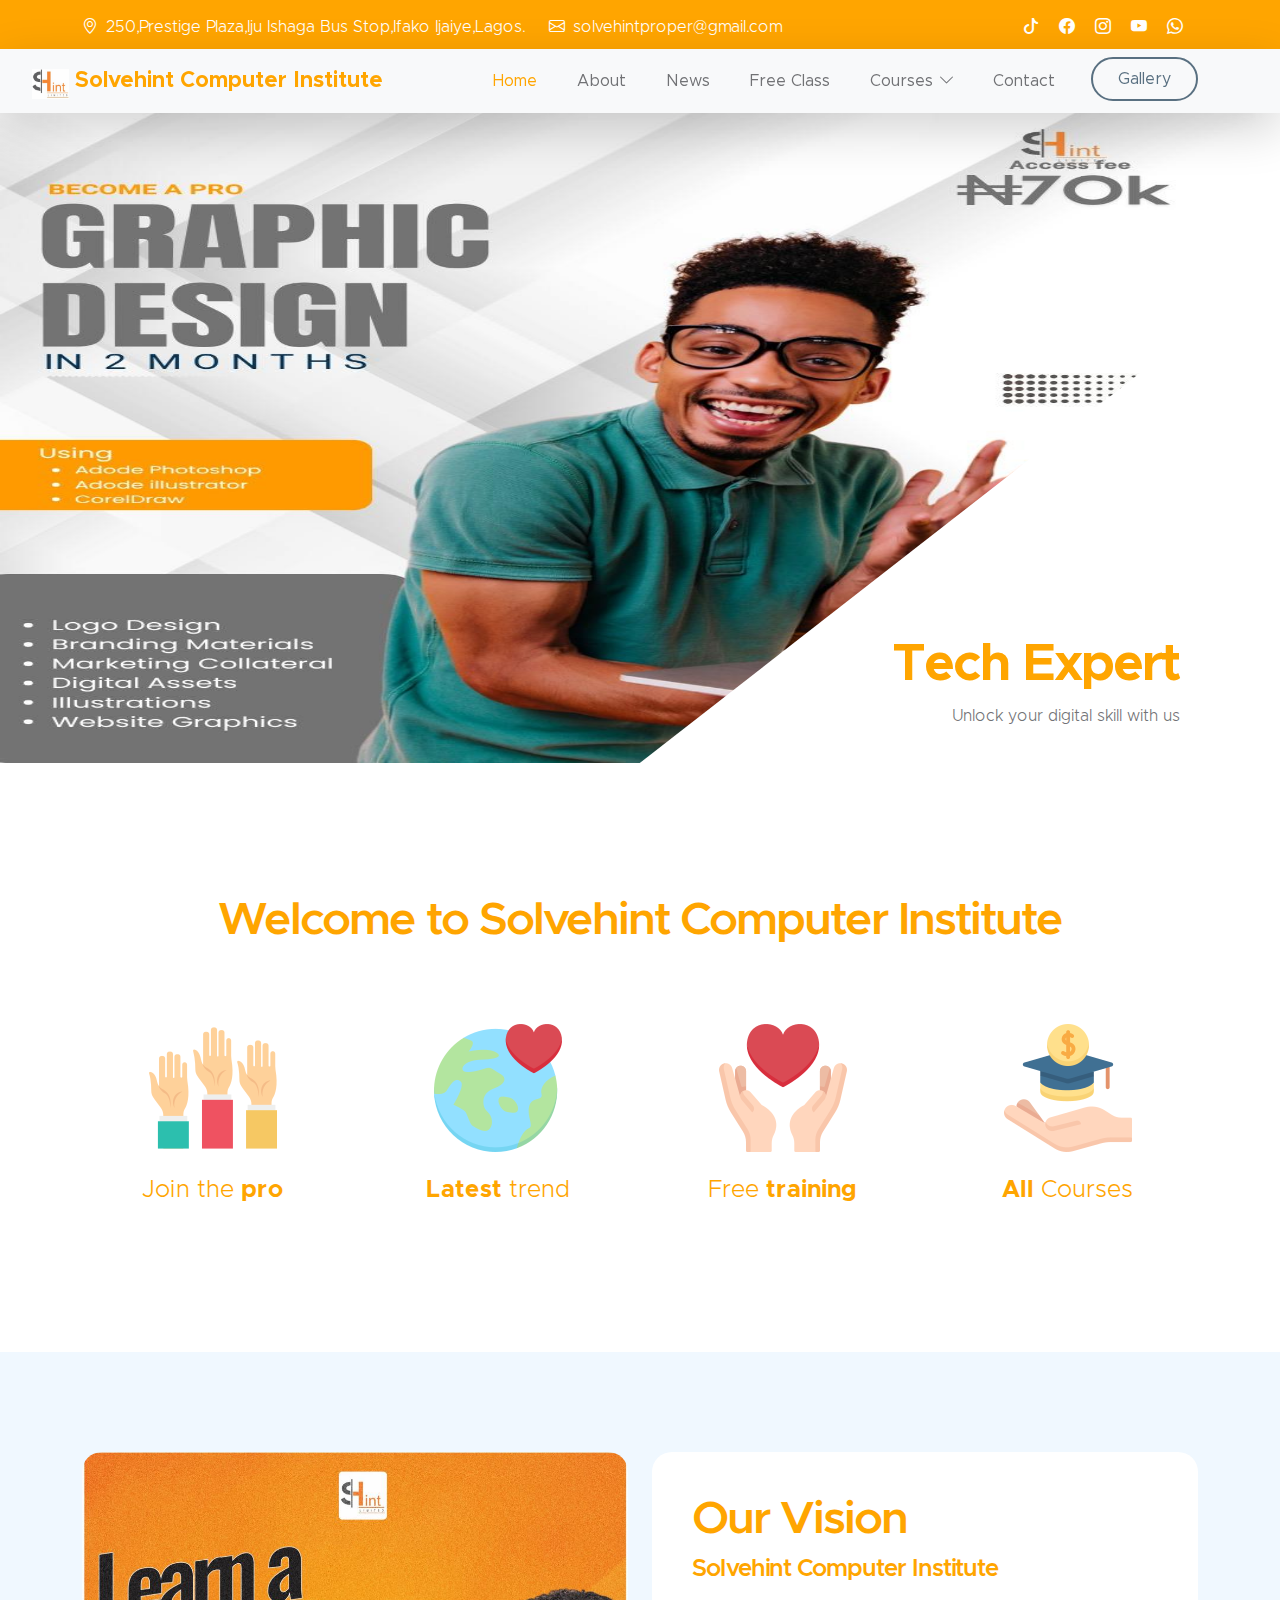
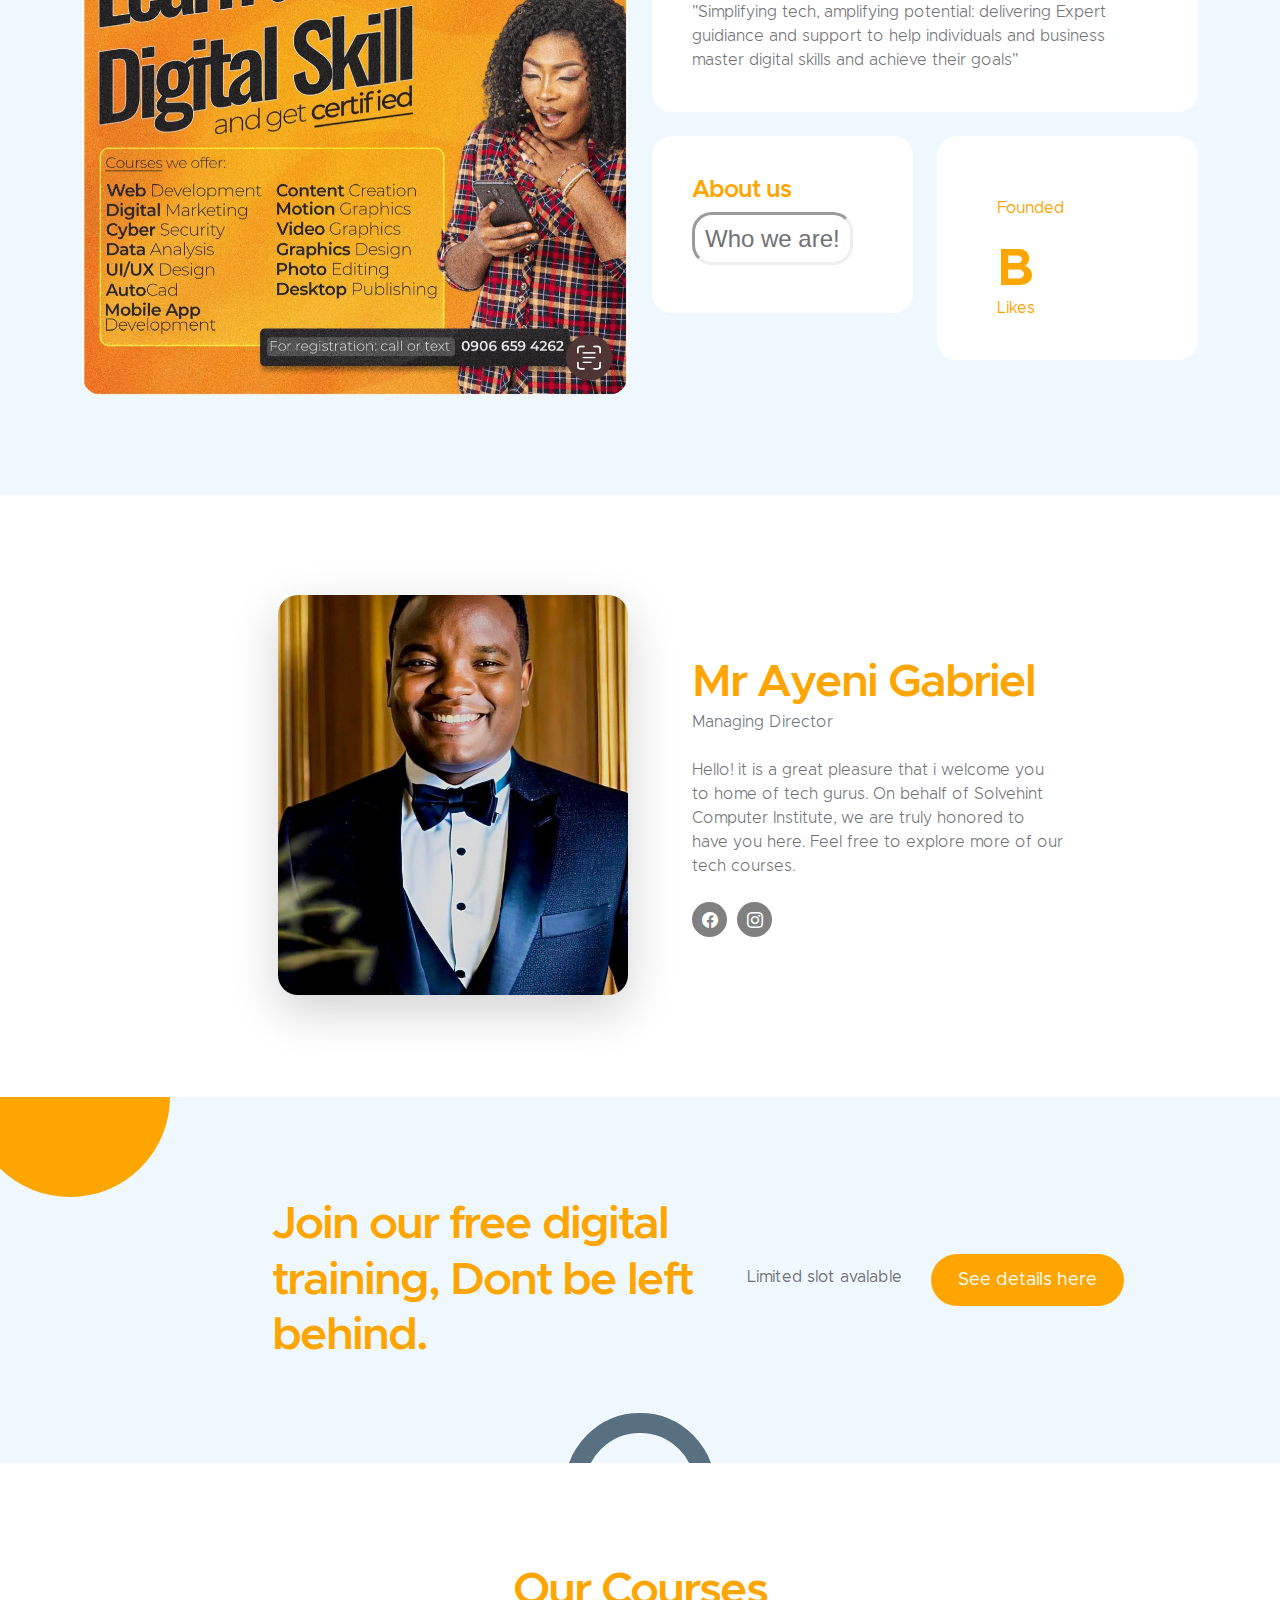
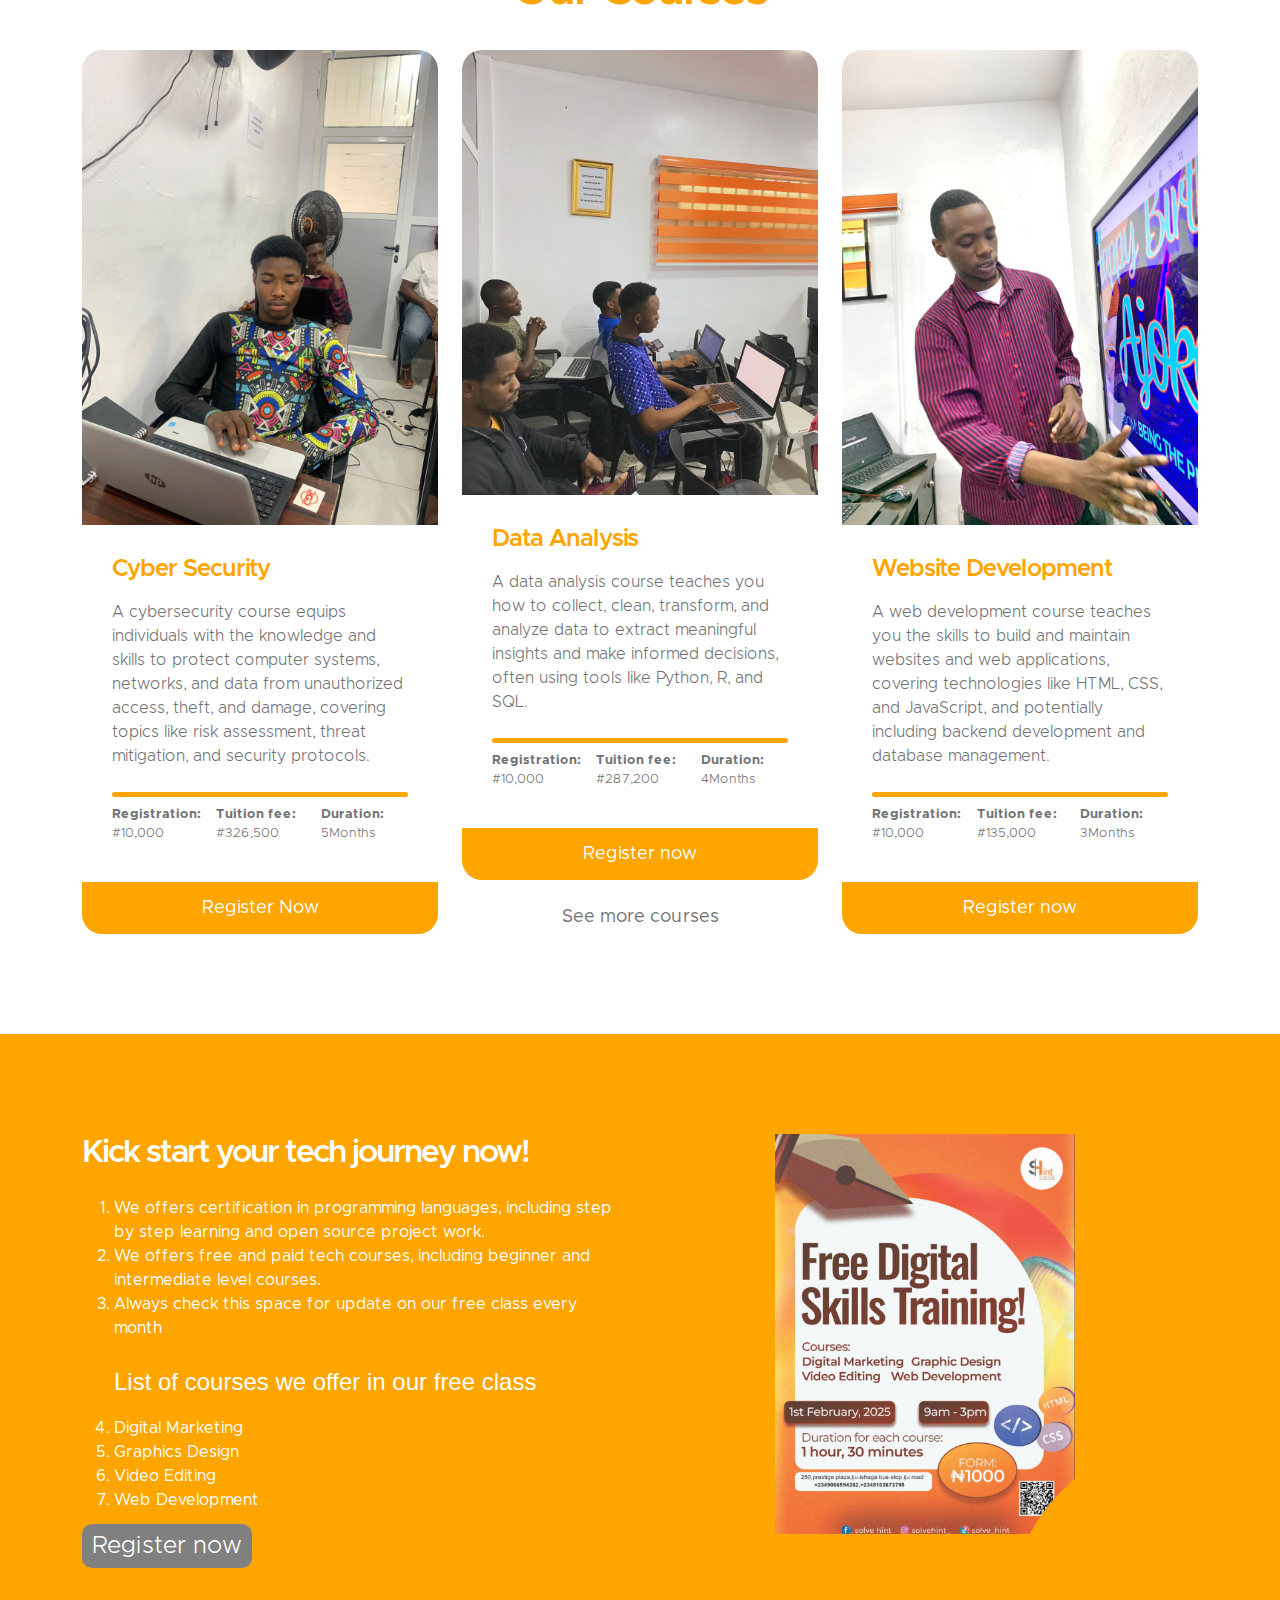
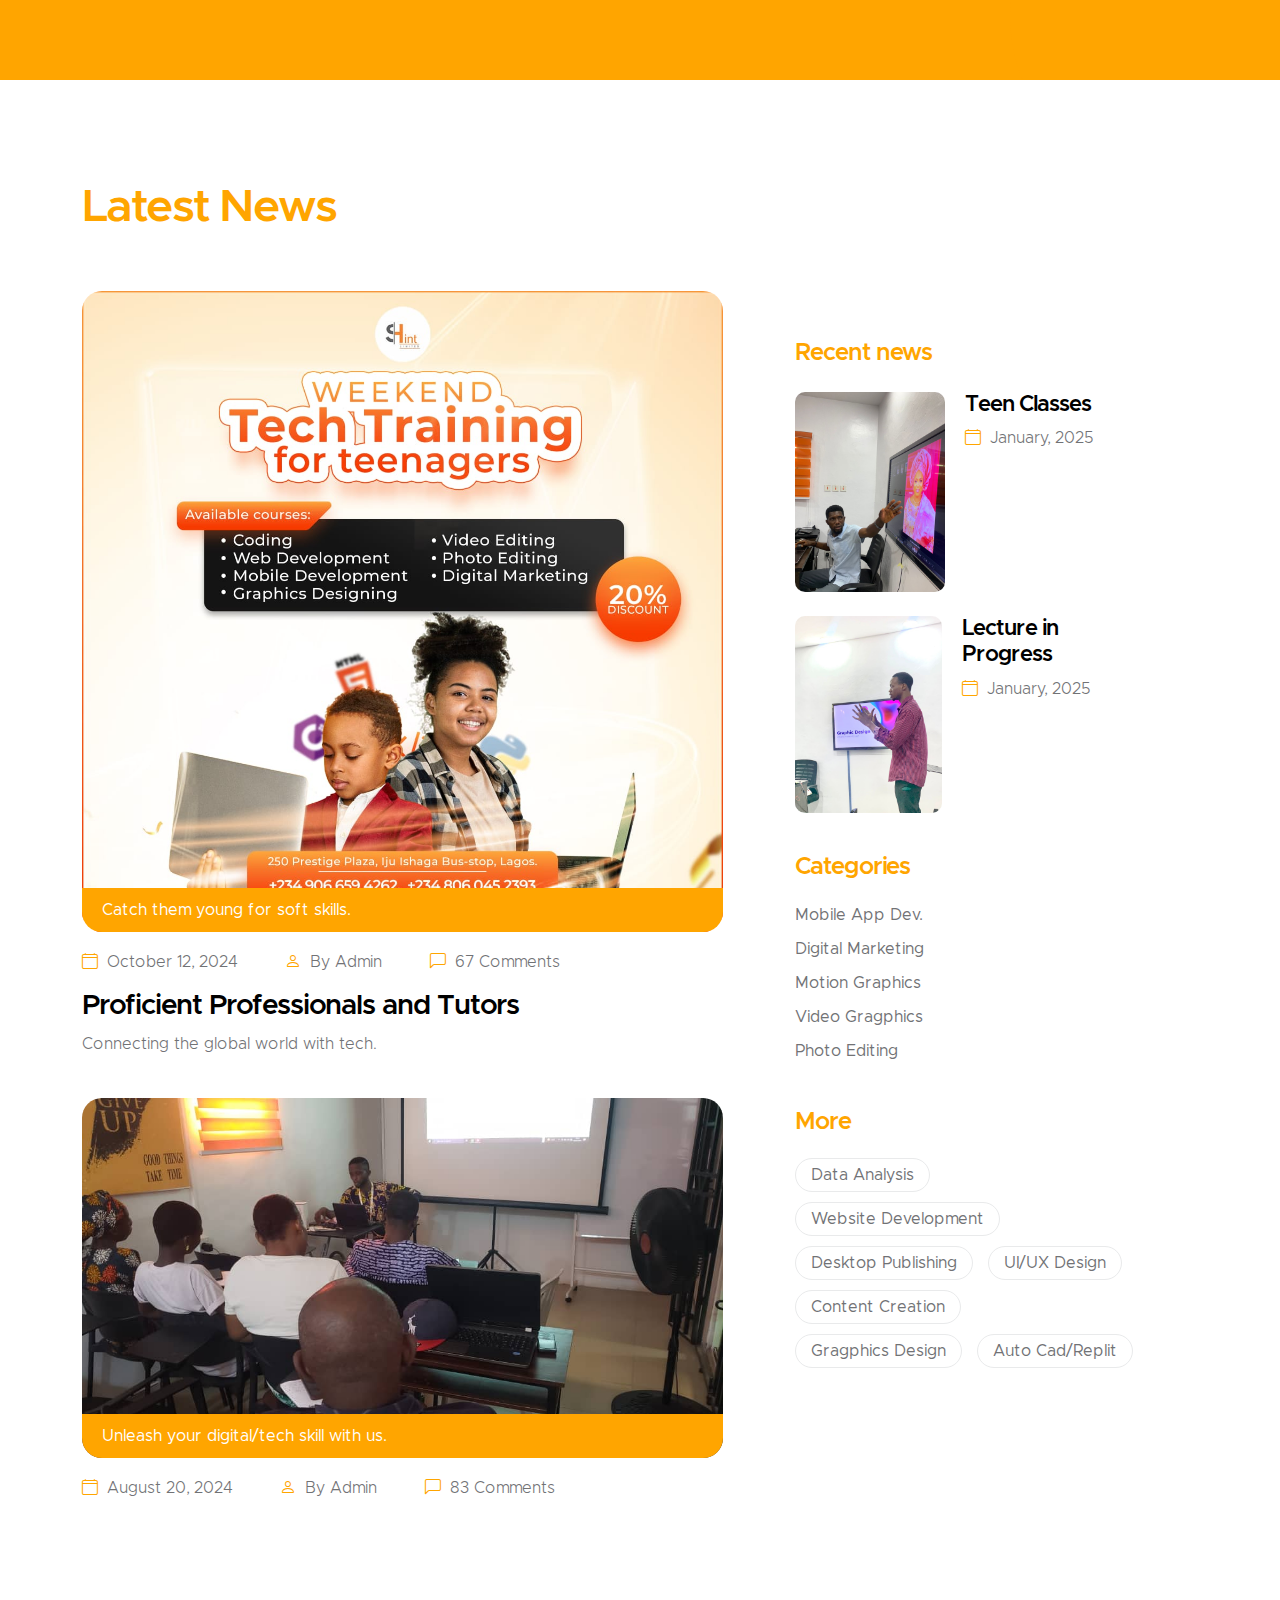
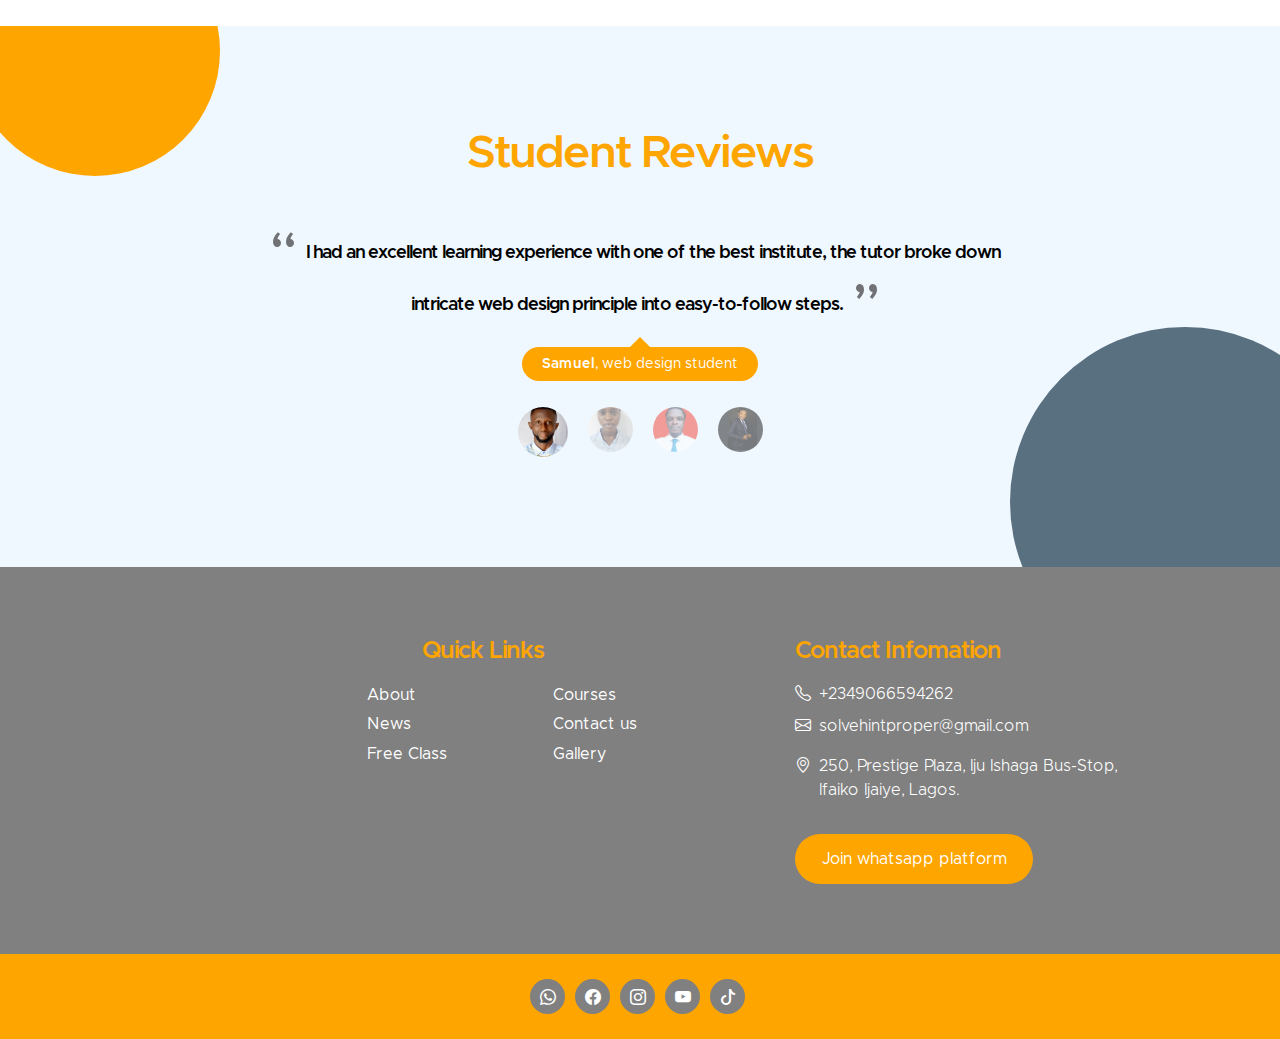
==== index.html @ fb1c4431 "Add files via upload" ====
<!doctype html>
<html lang="en">
    <head>
        <meta charset="utf-8">
        <meta name="viewport" content="width=device-width, initial-scale=1">

        <meta name="description" content="">
        <meta name="author" content="">

        <title>Solvehint Computer Institute</title>

        <!-- CSS FILES -->        
        <link href="css/bootstrap.min.css" rel="stylesheet">

        <link href="css/bootstrap-icons.css" rel="stylesheet">

        <link href="css/style.css" rel="stylesheet">


    </head>
    
    <body id="section_1">

        <header class="site-header">
            <div class="container">
                <div class="row">
                    
                    <div class="col-lg-8 col-12 d-flex flex-wrap">
                        <p class="d-flex me-4 mb-0">
                            <i class="bi-geo-alt me-2"></i>
                            250,Prestige Plaza,Iju Ishaga Bus Stop,Ifako Ijaiye,Lagos. 
                        </p>

                        <p class="d-flex mb-0">
                            <i class="bi-envelope me-2"></i>

                            <a href="mailto:solvehintproper@gmail.com">
                                solvehintproper@gmail.com
                            </a>
                        </p>
                    </div>

                    <div class="col-lg-3 col-12 ms-auto d-lg-block d-none">
                        <ul class="social-icon">
                            <li class="social-icon-item">
                                <a href="https://www.tiktok.com/@solve_hint" class="social-icon-link bi-tiktok"></a>
                            </li>

                            <li class="social-icon-item">
                                <a href="https://www.facebook.com/share/1DoNMyQpcj/" class="social-icon-link bi-facebook"></a>
                            </li>

                            <li class="social-icon-item">
                                <a href="https://www.instagram.com/solvehint_?utm_source=qr&igsh=emxkMnZyNW5yZzZk" class="social-icon-link bi-instagram"></a>
                            </li>

                            <li class="social-icon-item">
                                <a href="https://youtube.com/@solvehintlimited" class="social-icon-link bi-youtube"></a>
                            </li>

                            <li class="social-icon-item">
                                <a href="https://wa.me/message/TSOF3B6EUMXXC1" class="social-icon-link bi-whatsapp"></a>
                            </li>
                        </ul>
                    </div>

                </div>
            </div>
        </header>

        <nav class="navbar navbar-expand-lg bg-light shadow-lg">
            <div class="container">
                <a class="navbar-brand" href="index.html">
                    <span>
                        <img style="margin-left: -50px;" src="images/shnn.jpg" height="30"> Solvehint Computer Institute
                    </span>
                </a>

                <button class="navbar-toggler" type="button" data-bs-toggle="collapse" data-bs-target="#navbarNav" aria-controls="navbarNav" aria-expanded="false" aria-label="Toggle navigation">
                    <span class="navbar-toggler-icon"></span>
                </button>

                <div class="collapse navbar-collapse" id="navbarNav">
                    <ul class="navbar-nav ms-auto">
                        <li class="nav-item">
                            <a class="nav-link click-scroll" href="#top">Home</a>
                        </li>

                        <li class="nav-item">
                            <a class="nav-link click-scroll" href="#section_2">About</a>
                        </li>

                        <li class="nav-item">
                            <a class="nav-link click-scroll" href="#section_3">News</a>
                        </li>

                        <li class="nav-item">
                            <a class="nav-link click-scroll" href="#section_4">Free Class</a>
                        </li>

                        <li class="nav-item dropdown">
                            <a class="nav-link click-scroll dropdown-toggle" href="#section_5" id="navbarLightDropdownMenuLink" role="button" data-bs-toggle="dropdown" aria-expanded="false">Courses</a>

                            <ul class="dropdown-menu dropdown-menu-light" aria-labelledby="navbarLightDropdownMenuLink">
                                <li><a class="dropdown-item" href="course.html">Gragphics Design</a></li>
                                <li><a class="dropdown-item" href="course.html">Cyber Security</a></li>
                                <li><a class="dropdown-item" href="course.html">Video Graphics</a></li>
                                <li><a class="dropdown-item" href="course.html">Motion Graphics</a></li>
                                <li><a class="dropdown-item" href="course.html">Mobile App</a></li>
                                <li><a class="dropdown-item" href="course.html">Desktop Publishing</a></li>
                            </ul>
                        </li>

                        <li class="nav-item">
                            <a class="nav-link click-scroll" href="contact.html">Contact</a>
                            <!--<a class="nav-link click-scroll" href="#section_6">About</a>-->
                        </li>

                        <li class="nav-item ms-3">
                            <a class="nav-link custom-btn custom-border-btn btn" href="gallery.html">Gallery</a>
                        </li>
                    </ul>
                </div>
            </div>
        </nav>

        <main>

            <section class="hero-section hero-section-full-height">
                <div class="container-fluid">
                    <div class="row">

                        <div class="col-lg-12 col-12 p-0">
                            <div id="hero-slide" class="carousel carousel-fade slide" data-bs-ride="carousel">
                                <div class="carousel-inner">
                                    <div class="carousel-item active">
                                        <img src="images/gd.jpg" class="carousel-image img-fluid" alt="...">
                                        
                                        <div class="carousel-caption d-flex flex-column justify-content-end">
                                            <h1>Tech Expert</h1>
                                            
                                            <p>Unlock your digital skill with us </p>
                                        </div>
                                    </div>

                                    <div class="carousel-item">
                                        <img src="images/adjusted.jpg" class="carousel-image img-fluid" alt="...">
                                        
                                        <div class="carousel-caption d-flex flex-column justify-content-end">
                                            <h1>Register today</h1>
                                            
                                            <p>Registration in progress</p>
                                        </div>
                                    </div>

                                    <div class="carousel-item">
                                        <img src="images/dm.jpg" class="carousel-image img-fluid" alt="...">
                                        
                                        <div class="carousel-caption d-flex flex-column justify-content-end">
                                            <h1>Humanity</h1>
                                            
                                            <p>We deliver morethan your expectation</p>
                                        </div>
                                    </div>
                                </div>

                                <button class="carousel-control-prev" type="button" data-bs-target="#hero-slide" data-bs-slide="prev">
                                    <span class="carousel-control-prev-icon" aria-hidden="true"></span>
                                    <span class="visually-hidden">Previous</span>
                                </button>

                                <button class="carousel-control-next" type="button" data-bs-target="#hero-slide" data-bs-slide="next">
                                    <span class="carousel-control-next-icon" aria-hidden="true"></span>
                                    <span class="visually-hidden">Next</span>
                                </button>
                            </div>
                        </div>

                    </div>
                </div>
            </section>


            <section class="section-padding">
                <div class="container">
                    <div class="row">

                        <div class="col-lg-10 col-12 text-center mx-auto">
                            <h2 class="mb-5">Welcome to Solvehint Computer Institute</h2>
                        </div>

                        <div class="col-lg-3 col-md-6 col-12 mb-4 mb-lg-0">
                            <div class="featured-block d-flex justify-content-center align-items-center">
                                <a href="#section_5" class="d-block">
                                    <img src="images/icons/hands.png" class="featured-block-image img-fluid" alt="">

                                    <p class="featured-block-text">Join the <strong>pro</strong></p>
                                </a>
                            </div>
                        </div>

                        <div class="col-lg-3 col-md-6 col-12 mb-4 mb-lg-0 mb-md-4">
                            <div class="featured-block d-flex justify-content-center align-items-center">
                                <a href="#section_3" class="d-block">
                                    <img src="images/icons/heart.png" class="featured-block-image img-fluid" alt="">

                                    <p class="featured-block-text"><strong>Latest </strong>trend</p>
                                </a>
                            </div>
                        </div>

                        <div class="col-lg-3 col-md-6 col-12 mb-4 mb-lg-0 mb-md-4">
                            <div class="featured-block d-flex justify-content-center align-items-center">
                                <a href="#section_4" class="d-block">
                                    <img src="images/icons/receive.png" class="featured-block-image img-fluid" alt="">

                                    <p class="featured-block-text">Free <strong>training</strong></p>
                                </a>
                            </div>
                        </div>

                        <div class="col-lg-3 col-md-6 col-12 mb-4 mb-lg-0">
                            <div class="featured-block d-flex justify-content-center align-items-center">
                                <a href="course.html" class="d-block">
                                    <img src="images/icons/scholarship.png" class="featured-block-image img-fluid" alt="">

                                    <p class="featured-block-text"><strong>All</strong> Courses</p>
                                </a>
                            </div>
                        </div>

                    </div>
                </div>
            </section>

            <section class="section-padding section-bg" id="section_2">
                <div class="container">
                    <div class="row">

                        <div class="col-lg-6 col-12 mb-5 mb-lg-0">
                            <img src="images/free1.jpg" class="custom-text-box-image img-fluid" alt="">
                        </div>

                        <div class="col-lg-6 col-12">
                            <div class="custom-text-box">
                                <h2 class="mb-2">Our Vision</h2>

                                <h5 class="mb-3">Solvehint Computer Institute</h5>

                                <p class="mb-0">"Simplifying tech, amplifying potential: delivering Expert
                                    guidiance and support to help individuals and business master digital 
                                    skills and achieve their goals"
                                </p>
                            </div>
                            
                            <div class="row">
                                <div class="col-lg-6 col-md-6 col-12">
                                    <div class="custom-text-box mb-lg-0">
                                        <h5 class="mb-3">About us</h5>

                                        <p><a style="font-family: Arial, Helvetica, sans-serif;font-size: x-large;border-style: inset;padding: 10px;border-radius: 20px;" href="about.html">Who we are!</a></p>
 
                                          
                                        <!--<ul class="custom-list mt-2">
                                            <li class="custom-list-item d-flex">
                                                <i class="bi-check custom-text-box-icon me-2"></i>
                                            Ssemantic CSS
                                            </li>

                                            <li class="custom-list-item d-flex">
                                                <i class="bi-check custom-text-box-icon me-2"></i>
                                                Semantic HTML
                                            </li>
                                        </ul>-->
                                    </div>
                                </div>

                                <div class="col-lg-6 col-md-6 col-12">
                                    <div class="custom-text-box d-flex flex-wrap d-lg-block mb-lg-0">
                                        <div class="counter-thumb"> 
                                            <div class="d-flex">
                                                <span class="counter-number" data-from="1" data-to="2024" data-speed="1000"></span>
                                                <span class="counter-number-text"></span>
                                            </div>

                                            <span class="counter-text">Founded</span>
                                        </div> 

                                        <div class="counter-thumb mt-4"> 
                                            <div class="d-flex">
                                                <span class="counter-number" data-from="1" data-to="120" data-speed="1000"></span>
                                                <span class="counter-number-text">B</span>
                                            </div>

                                            <span class="counter-text">Likes</span>
                                        </div> 
                                    </div>
                                </div>
                            </div>
                        </div>

                    </div>
                </div>
            </section>


            <section class="about-section section-padding">
                <div class="container">
                    <div class="row">

                        <div class="col-lg-6 col-md-5 col-12">
                            <img src="images/md.jpg" class="about-image ms-lg-auto bg-light shadow-lg img-fluid" alt="">
                        </div>

                        <div class="col-lg-5 col-md-7 col-12">
                            <div class="custom-text-block">
                                <h2 class="mb-0">Mr Ayeni Gabriel</h2>

                                <p class="text-muted mb-lg-4 mb-md-4">Managing Director</p>

                                <p>Hello! it is a great pleasure that i welcome you to home of tech gurus.
                                    On behalf of Solvehint Computer Institute, we are truly honored to have you here.
                                    Feel free to explore more of our tech courses.
                                </p>

 
                                <ul class="social-icon mt-4">
                                    <!--<li class="social-icon-item">
                                        <a href="" class="social-icon-link bi-whatsapp"></a>
                                    </li>-->

                                    <li class="social-icon-item">
                                        <a href="https://www.facebook.com/share/19zkcrzSxc/" class="social-icon-link bi-facebook"></a>
                                    </li>

                                    <li class="social-icon-item">
                                        <a href="https://www.instagram.com/oluwagbengaayeni?igsh=cTR5ajh0aTR4YWo4" class="social-icon-link bi-instagram"></a>
                                    </li>
                                </ul>
                            </div>
                        </div>

                    </div>
                </div>
            </section>

            <section class="cta-section section-padding section-bg">
                <div class="container">
                    <div class="row justify-content-center align-items-center">

                        <div class="col-lg-5 col-12 ms-auto">
                            <h2 class="mb-0">Join our free digital training, Dont be left behind.</h2>
                        </div>

                        <div class="col-lg-5 col-12">
                            <a href="#" class="me-4">Limited slot avalable</a>

                            <a href="#section_4" class="custom-btn btn smoothscroll">See details here</a>
                        </div>

                    </div>
                </div>
            </section>


            <section class="section-padding" id="section_5">
                <div class="container">
                    <div class="row">

                        <div class="col-lg-12 col-12 text-center mb-4">
                            <h2>Our Courses</h2>
                        </div>

                        <div class="col-lg-4 col-md-6 col-12 mb-4 mb-lg-0">
                            <div class="custom-block-wrap">
                                <img src="images/st1.jpg" class="custom-block-image img-fluid" alt="">

                                <div class="custom-block">
                                    <div class="custom-block-body">
                                        <h5 class="mb-3">Cyber Security</h5>

                                        <p>A cybersecurity course equips individuals with the knowledge and skills to protect computer systems, networks, and data from unauthorized access, theft, and damage, covering topics like risk assessment, threat mitigation, and security protocols. </p>

                                        <div class="progress mt-4">
                                            <div class="progress-bar w-100" role="progressbar" aria-valuenow="100" aria-valuemin="0" aria-valuemax="100"></div>
                                        </div>

                                        <div class="d-flex align-items-center my-2">
                                            <p style="font-size: small;" class="mb-0">
                                                <strong>Registration:</strong>
                                                #10,000
                                            </p>

                                            <p style="font-size: small;" class="ms-auto mb-0">
                                                <strong>Tuition fee:</strong>
                                                #326,500
                                            </p>

                                            <p style="font-size: small;" class="ms-auto mb-0">
                                                <strong>Duration:</strong>
                                                5Months
                                            </p>
                                        </div>
                                    </div>

                                    <a href="https://wa.me/message/TSOF3B6EUMXXC1" class="custom-btn btn">Register Now</a>
                                </div>
                            </div>
                        </div>

                        <div class="col-lg-4 col-md-6 col-12 mb-4 mb-lg-0">
                            <div class="custom-block-wrap">
                                <img src="images/st4.jpg" class="custom-block-image img-fluid" alt="">

                                <div class="custom-block">
                                    <div class="custom-block-body">
                                        <h5 class="mb-3">Data Analysis</h5>

                                        <p>A data analysis course teaches you how to collect, clean, transform, and analyze data to extract meaningful insights and make informed decisions, often using tools like Python, R, and SQL. </p>

                                        <div class="progress mt-4">
                                            <div class="progress-bar w-100" role="progressbar" aria-valuenow="100" aria-valuemin="0" aria-valuemax="100"></div>
                                        </div>

                                        <div class="d-flex align-items-center my-2">
                                            <p style="font-size: small;" class="mb-0">
                                                <strong>Registration:</strong>
                                                #10,000
                                            </p>

                                            <p style="font-size: small;" class="ms-auto mb-0">
                                                <strong>Tuition fee:</strong>
                                                #287,200
                                            </p>

                                            <p style="font-size: small;" class="ms-auto mb-0">
                                                <strong>Duration:</strong>
                                                4Months
                                            </p>
                                        </div>
                                    </div>

                                    <a href="https://wa.me/message/TSOF3B6EUMXXC1" class="custom-btn btn">Register now</a>
                                </div>
                            </div>
                            <br>
                            <a style="margin-left: 100px;font-size: large;" href="course.html">See more courses</a>
                        </div>

                        <div class="col-lg-4 col-md-6 col-12">
                            <div class="custom-block-wrap">
                                <img src="images/st2.jpg" class="custom-block-image img-fluid" height="1000" alt="">

                                <div class="custom-block">
                                    <div class="custom-block-body">
                                        <h5 class="mb-3">Website Development</h5>

                                        <p>A web development course teaches you the skills to build and maintain websites and web applications, covering technologies like HTML, CSS, and JavaScript, and potentially including backend development and database management. </p>

                                        <div class="progress mt-4">
                                            <div class="progress-bar w-100" role="progressbar" aria-valuenow="100" aria-valuemin="0" aria-valuemax="100"></div>
                                        </div>

                                        <div class="d-flex align-items-center my-2">
                                            <p style="font-size: small;"  class="mb-0">
                                                <strong>Registration:</strong>
                                                #10,000
                                            </p>

                                            <p style="font-size: small;"  class="ms-auto mb-0">
                                                <strong>Tuition fee:</strong>
                                                #135,000
                                            </p>

                                            <p style="font-size: small;" class="ms-auto mb-0">
                                                <strong>Duration:</strong>
                                                3Months
                                        </div>
                                    </div>

                                    <a href="https://wa.me/message/TSOF3B6EUMXXC1" class="custom-btn btn">Register now</a>
                                </div>
                            </div>
                        </div>

                    </div>
                </div>
            </section>

            <section class="volunteer-section section-padding" id="section_4">
                <div class="container">
                    <div class="row">

                        <div class="col-lg-6 col-12">
                            <h2 style="font-size: xx-large;" class="text-white mb-4">Kick start your tech journey now!</h2>

                            <ol style="color: white;">
                                <li> We offers certification in programming languages, including step by step learning and open source project work.</li>
                                <li> We offers free and paid tech courses, including beginner and intermediate level courses.</li>
                                <li> Always check this space for update on our free class every month</li>
                                <br>
                                <p style="font-size: x-large;font-family: Arial, Helvetica, sans-serif;color: white;">List of courses we offer in our free class</p>

                                
                                    <li>Digital Marketing</li>
                                    <li>Graphics Design</li>
                                    <li>Video Editing</li>
                                    <li>Web Development</li>
                                </ol>
                            
                                <p style="font-size: x-large; color: white;"><a style="background-color: gray;padding: 10px;border-radius: 10px;color: white;" href="https://wa.me/message/TSOF3B6EUMXXC1">Register now</a></p>

                            <!--<form class="custom-form volunteer-form mb-5 mb-lg-0" action="#" method="post" role="form">
                                <h3 class="mb-4"></h3>

                                <div class="row">
                                    <div class="col-lg-6 col-12">
                                        <input type="text" name="volunteer-name" id="volunteer-name" class="form-control" placeholder="Jack Doe" required>
                                    </div>

                                    <div class="col-lg-6 col-12">    
                                        <input type="email" name="volunteer-email" id="volunteer-email" pattern="[^ @]*@[^ @]*" class="form-control" placeholder="Jackdoe@gmail.com" required>
                                    </div>

                                    <div class="col-lg-6 col-12">
                                        <input type="text" name="volunteer-subject" id="volunteer-subject" class="form-control" placeholder="Subject" required>
                                    </div>

                                    <div class="col-lg-6 col-12">
                                        <div class="input-group input-group-file">
                                            <input type="file" class="form-control" id="inputGroupFile02">
                                            
                                            <label class="input-group-text" for="inputGroupFile02">Upload your CV</label>

                                            <i class="bi-cloud-arrow-up ms-auto"></i>
                                        </div>
                                    </div>
                                </div>

                                <textarea name="volunteer-message" rows="3" class="form-control" id="volunteer-message" placeholder="Comment (Optional)"></textarea>

                                <button type="submit" class="form-control">Submit</button>
                            </form>-->
                        </div>

                        <div class="col-lg-6 col-12">
                            <img src="images/free.jpg" class="volunteer-image img-fluid" alt="">

                            <!--<div class="custom-block-body text-center">
                                <h4 class="text-white mt-lg-3 mb-lg-3">text head here</h4>

                                <p class="text-white">text here</p>
                            </div>-->
                        </div>

                    </div>
                </div>
            </section>

            <section class="news-section section-padding" id="section_3">
                <div class="container">
                    <div class="row">

                        <div class="col-lg-12 col-12 mb-5">
                            <h2>Latest News</h2>
                        </div>

                        <div class="col-lg-7 col-12">
                            <div class="news-block">
                                <div class="news-block-top">
                                    <a href="news-detail.html">
                                        <img src="images/teen.jpg" class="news-image img-fluid" alt="">
                                    </a>

                                    <div class="news-category-block">
                                        <a href="#" class="category-block-link">
                                            Catch them young for soft skills.
                                        </a>

                                        <!--<a href="#" class="category-block-link">
                                            
                                        </a>-->
                                    </div>
                                </div>

                                <div class="news-block-info">
                                    <div class="d-flex mt-2">
                                        <div class="news-block-date">
                                            <p>
                                                <i class="bi-calendar4 custom-icon me-1"></i>
                                                October 12, 2024
                                            </p>
                                        </div>

                                        <div class="news-block-author mx-5">
                                            <p>
                                                <i class="bi-person custom-icon me-1"></i>
                                                By Admin
                                            </p>
                                        </div>

                                        <div class="news-block-comment">
                                            <p>
                                                <i class="bi-chat-left custom-icon me-1"></i>
                                                67 Comments
                                            </p>
                                        </div>
                                    </div>

                                    <div class="news-block-title mb-2">
                                        <h4><a href="news-detail.html" class="news-block-title-link">Proficient Professionals and Tutors</a></h4>
                                    </div>

                                    <div class="news-block-body">
                                        <p>Connecting the global world with tech.</p>
                                    </div>
                                </div>
                            </div>

                            <div class="news-block mt-3">
                                <div class="news-block-top">
                                    <a href="news-detail.html">
                                        <img src="images/free3.jpg" class="news-image img-fluid" alt="">
                                    </a>

                                    <div class="news-category-block">
                                        <a href="#" class="category-block-link">
                                            Unleash your digital/tech skill with us.
                                        </a>

                                        <!--<a href="#" class="category-block-link">
                                            
                                        </a>

                                        <a href="#" class="category-block-link">
                                            
                                        </a>-->
                                    </div>
                                </div>

                                <div class="news-block-info">
                                    <div class="d-flex mt-2">
                                        <div class="news-block-date">
                                            <p>
                                                <i class="bi-calendar4 custom-icon me-1"></i>
                                                August 20, 2024
                                            </p>
                                        </div>

                                        <div class="news-block-author mx-5">
                                            <p>
                                                <i class="bi-person custom-icon me-1"></i>
                                                By Admin
                                            </p>
                                        </div>

                                        <div class="news-block-comment">
                                            <p>
                                                <i class="bi-chat-left custom-icon me-1"></i>
                                                83 Comments
                                            </p>
                                        </div>
                                    </div>

                                    <!--<div class="news-block-title mb-2">
                                        <h4><a href="" class="news-block-title-link"></a></h4>
                                    </div>

                                    <div class="news-block-body">
                                        <p></p>
                                    </div>-->
                                </div>
                            </div>
                        </div>

                        <div class="col-lg-4 col-12 mx-auto">
                            <!--<form class="custom-form search-form" action="#" method="get" role="form">
                                <input name="search" type="search" class="form-control" id="search" placeholder="Search" aria-label="Search">

                                <button type="submit" class="form-control">
                                    <i class="bi-search"></i>
                                </button>
                            </form>-->

                            <h5 class="mt-5 mb-3">Recent news</h5>

                            <div class="news-block news-block-two-col d-flex mt-4">
                                <div class="news-block-two-col-image-wrap">
                                    <a href="news-detail.html">
                                        <img src="images/free4.jpg" class="news-image img-fluid" alt="">
                                    </a>
                                </div>

                                <div class="news-block-two-col-info">
                                    <div class="news-block-title mb-2">
                                        <h6><a href="news-detail.html" class="news-block-title-link">Teen Classes</a></h6>
                                    </div>

                                    <div class="news-block-date">
                                        <p>
                                            <i class="bi-calendar4 custom-icon me-1"></i>
                                            January, 2025
                                        </p>
                                    </div>
                                </div>
                            </div>

                            <div class="news-block news-block-two-col d-flex mt-4">
                                <div class="news-block-two-col-image-wrap">
                                    <a href="news-detail.html">
                                        <img src="images/gd2.jpg" class="news-image img-fluid" alt="">
                                    </a>
                                </div>

                                <div class="news-block-two-col-info">
                                    <div class="news-block-title mb-2">
                                        <h6><a href="news-detail.html" class="news-block-title-link">Lecture in Progress</a></h6>
                                    </div>

                                    <div class="news-block-date">
                                        <p>
                                            <i class="bi-calendar4 custom-icon me-1"></i>
                                            January, 2025
                                        </p>
                                    </div>
                                </div>
                            </div>

                            <div class="category-block d-flex flex-column">
                                <h5 class="mb-3">Categories</h5>

                                <a href="#" class="category-block-link">
                                    Mobile App Dev.
                                    <span class="badge"></span>
                                </a>

                                <a href="#" class="category-block-link">
                                    Digital Marketing
                                    <span class="badge"></span>
                                </a>

                                <a href="#" class="category-block-link">
                                    Motion Graphics
                                    <span class="badge"></span>
                                </a>

                                <a href="#" class="category-block-link">
                                    Video Gragphics
                                    <span class="badge"></span>
                                </a>

                                <a href="#" class="category-block-link">
                                    Photo Editing
                                    <span class="badge"></span>
                                </a>
                            </div>

                            <div class="tags-block">
                                <h5 class="mb-3">More</h5>

                                <a href="#" class="tags-block-link">
                                    Data Analysis
                                </a>

                                <a href="#" class="tags-block-link">
                                    Website Development
                                </a>

                                <a href="#" class="tags-block-link">
                                    Desktop Publishing
                                </a>

                                <a href="#" class="tags-block-link">
                                    UI/UX Design
                                </a>

                                <a href="#" class="tags-block-link">
                                    Content Creation
                                </a>

                                <a href="#" class="tags-block-link">
                                    Gragphics Design
                                </a>

                                <a href="#" class="tags-block-link">
                                    Auto Cad/Replit
                                </a>
                            </div>

                          
                        </div>

                    </div>
                </div>
            </section>


            <section class="testimonial-section section-padding section-bg">
                <div class="container">
                    <div class="row">

                        <div class="col-lg-8 col-12 mx-auto">
                            <h2 class="mb-lg-3">Student Reviews</h2>
                            
                                <div id="testimonial-carousel" class="carousel carousel-fade slide" data-bs-ride="carousel">

                                    <div class="carousel-inner">
                                        <div class="carousel-item active">
                                           <div class="carousel-caption">
                                                <h4 style="font-size: large;" class="carousel-title">I had an excellent learning experience with one of the best institute, the tutor broke down intricate web design principle into easy-to-follow steps.</h4>

                                                <small class="carousel-name"><span class="carousel-name-title">Samuel</span>, web design student</small>
                                           </div>
                                        </div>

                                        <div class="carousel-item">
                                            <div class="carousel-caption">
                                                <h4 style="font-size: large;" class="carousel-title">I enjoyed the learning about real-world cyber threats like phishing scams, malware, and password security, etc.</h4>

                                                <small class="carousel-name"><span class="carousel-name-title">Nike</span>, Cyber security student</small>
                                            </div>
                                        </div>

                                        <div class="carousel-item">
                                            <div class="carousel-caption">
                                                <h4 style="font-size: large;" class="carousel-title">I love solvehint tutoring, the ability to apply learned concepts through platforms like google ads, social media tools and website analytics.</h4>

                                                <small class="carousel-name"><span class="carousel-name-title">Mayor</span>, Digital marketing student</small>
                                            </div>
                                        </div>

                                        <div class="carousel-item">
                                            <div class="carousel-caption">
                                                <h4 style="font-size: large;" class="carousel-title">I learned basics of editing, the use of editing software features, including timeline navigations, color correction, audio adjustments and effect.</h4>

                                                <small class="carousel-name"><span class="carousel-name-title">Gabriel</span>, Video graphics student</small>
                                           </div>
                                        </div>

                                          <ol class="carousel-indicators">
                                               <li data-bs-target="#testimonial-carousel" data-bs-slide-to="0" class="active">
                                                    <img src="images/sam.png" class="img-fluid rounded-circle avatar-image" alt="avatar">
                                               </li>

                                               <li data-bs-target="#testimonial-carousel" data-bs-slide-to="1" class="">
                                                    <img src="images/nike.jpg" class="img-fluid rounded-circle avatar-image" alt="avatar">
                                               </li>

                                               <li data-bs-target="#testimonial-carousel" data-bs-slide-to="2" class="">
                                                    <img src="images/mayor.jpg" class="img-fluid rounded-circle avatar-image" alt="avatar">
                                               </li>

                                               <li data-bs-target="#testimonial-carousel" data-bs-slide-to="3" class="">
                                                    <img src="images/md1.jpg" class="img-fluid rounded-circle avatar-image" alt="avatar">
                                               </li>
                                          </ol>

                                 </div>
                            </div>
                        </div>

                    </div>
                </div>
            </section>

        </main>

        <footer class="site-footer">
            <div class="container">
                <div class="row">
                    <div class="col-lg-3 col-12 mb-4">
                        <img src="images/logo.png" class="logo img-fluid" alt="">
                    </div>

                    <div class="col-lg-4 col-md-6 col-12 mb-4">
                        <h5 style="margin-left: 55px;" class="site-footer-title mb-3">Quick Links</h5>

                        <ul class="footer-menu">
                            <li class="footer-menu-item"><a href="index.html#section_2" class="footer-menu-link">About</a></li>

                            <li class="footer-menu-item"><a href="index.html#section_3" class="footer-menu-link">News</a></li>

                            <li class="footer-menu-item"><a href="index.html#section_4" class="footer-menu-link">Free Class</a></li>

                            <li class="footer-menu-item"><a href="index.html#section_5" class="footer-menu-link">Courses</a></li>

                            <li class="footer-menu-item"><a href="contact.html" class="footer-menu-link">Contact us</a></li>

                            <li class="footer-menu-item"><a href="" class="footer-menu-link">Gallery</a></li>
                        </ul>
                    </div>

                    <div class="col-lg-4 col-md-6 col-12 mx-auto">
                        <h5 class="site-footer-title mb-3">Contact Infomation</h5>

                        <p class="text-white d-flex mb-2">
                            <i class="bi-telephone me-2"></i>

                            <a href="tel: 120-240-9600" class="site-footer-link">
                                +2349066594262
                            </a>
                        </p>

                        <p class="text-white d-flex">
                            <i class="bi-envelope me-2"></i>

                            <a href="mailto:solvehintproper@gmail.com" class="site-footer-link">
                                solvehintproper@gmail.com
                            </a>
                        </p>

                        <p class="text-white d-flex mt-3">
                            <i class="bi-geo-alt me-2"></i>
                            250, Prestige Plaza, Iju Ishaga Bus-Stop, Ifaiko Ijaiye, Lagos.
                        </p>

                        <a href="https://chat.whatsapp.com/C4A445q3LoX4AnvgDW1Qsr" class="custom-btn btn mt-3">Join whatsapp platform</a>
                    </div>
                </div>
            </div>

            <div class="site-footer-bottom">
                <div class="container">
                    <div class="row">

                        
                        
                        <div class="col-lg-6 col-md-5 col-12 d-flex justify-content-center align-items-center mx-auto">
                            <ul class="social-icon">
                                <li class="social-icon-item">
                                    <a href="https://wa.me/message/TSOF3B6EUMXXC1" class="social-icon-link bi-whatsapp"></a>
                                </li>

                                <li class="social-icon-item">
                                    <a href="https://www.facebook.com/share/1DoNMyQpcj/" class="social-icon-link bi-facebook"></a>
                                </li>

                                <li class="social-icon-item">
                                    <a href="https://instagram.com/solvehint_" class="social-icon-link bi-instagram"></a>
                                </li>

                                <li class="social-icon-item">
                                    <a href="https://youtube.com/@solvehintlimited" class="social-icon-link bi-youtube"></a>
                                </li>

                                
                                <li class="social-icon-item">
                                    <a href="https://www.tiktok.com/@solve_hint" class="social-icon-link bi-tiktok"></a>
                                </li>


                                
                            </ul>
                        </div>
                        
                    </div>
                </div>
            </div>
        </footer>

        <!-- JAVASCRIPT FILES -->
        <script src="js/jquery.min.js"></script>
        <script src="js/bootstrap.min.js"></script>
        <script src="js/jquery.sticky.js"></script>
        <script src="js/click-scroll.js"></script>
        <script src="js/counter.js"></script>
        <script src="js/custom.js"></script>

    </body>
</html>
---- css/style.css ----
@font-face {
    font-family: 'Metropolis';
    src: url('../fonts/Metropolis/Metropolis-Regular.woff2') format('woff2'),
        url('../fonts/Metropolis/Metropolis-Regular.woff') format('woff');
    font-weight: normal;
    font-style: normal;
    font-display: swap;
}

@font-face {
    font-family: 'Metropolis';
    src: url('../fonts/Metropolis/Metropolis-Light.woff2') format('woff2'),
        url('../fonts/Metropolis/Metropolis-Light.woff') format('woff');
    font-weight: 300;
    font-style: normal;
    font-display: swap;
}

@font-face {
    font-family: 'Metropolis';
    src: url('../fonts/Metropolis/Metropolis-SemiBold.woff2') format('woff2'),
        url('../fonts/Metropolis/Metropolis-SemiBold.woff') format('woff');
    font-weight: 600;
    font-style: normal;
    font-display: swap;
}

@font-face {
    font-family: 'Metropolis';
    src: url('../fonts/Metropolis/Metropolis-Bold.woff2') format('woff2'),
        url('../fonts/Metropolis/Metropolis-Bold.woff') format('woff');
    font-weight: bold;
    font-style: normal;
    font-display: swap;
}

/*---------------------------------------
  CUSTOM PROPERTIES ( VARIABLES )             
-----------------------------------------*/
:root {
  --white-color:                  #ffffff;
  --primary-color:                orange;
  --secondary-color:              orange;
  --section-bg-color:             #f0f8ff;
  --site-footer-bg-color:         gray;
  --custom-btn-bg-color:          #597081;
  --custom-btn-bg-hover-color:    orange;
  --dark-color:                   #000000;
  --p-color:                      #717275;
  --border-color:                 #e9eaeb;

  --body-font-family:             'Metropolis', sans-serif;

  --h1-font-size:                 52px;
  --h2-font-size:                 46px;
  --h3-font-size:                 32px;
  --h4-font-size:                 28px;
  --h5-font-size:                 24px;
  --h6-font-size:                 22px;
  --p-font-size:                  16px;
  --btn-font-size:                18px;

  --border-radius-large:          100px;
  --border-radius-medium:         20px;
  --border-radius-small:          10px;

  --font-weight-light:            300;
  --font-weight-normal:           400;
  --font-weight-semibold:         600;
  --font-weight-bold:             700;
}

body {
  background-color: var(--white-color);
  font-family: var(--body-font-family); 
}


/*---------------------------------------
  TYPOGRAPHY               
-----------------------------------------*/

h2,
h3,
h4,
h5,
h6 {
  color: var(--dark-color);
}

h1,
h2,
h3,
h4,
h5,
h6 {
  font-weight: var(--font-weight-semibold);
  letter-spacing: -1px;
}

h1 {
  font-size: var(--h1-font-size);
  font-weight: var(--font-weight-bold);
  letter-spacing: -2px;
}

h2 {
  color: var(--secondary-color);
  font-size: var(--h2-font-size);
  letter-spacing: -2px;
}

h3 {
  font-size: var(--h3-font-size);
}

h4 {
  font-size: var(--h4-font-size);
}

h5 {
  color: var(--primary-color);
  font-size: var(--h5-font-size);
}

h6 {
  font-size: var(--h6-font-size);
}

p {
  color: var(--p-color);
  font-size: var(--p-font-size);
  font-weight: var(--font-weight-light);
}

ul li {
  color: var(--p-color);
  font-size: var(--p-font-size);
  font-weight: var(--font-weight-normal);
}

a, 
button {
  touch-action: manipulation;
  transition: all 0.3s;
}

a {
  color: var(--p-color);
  text-decoration: none;
}

a:hover {
  color: var(--primary-color);
}

b,
strong {
  font-weight: var(--font-weight-bold);
}


/*---------------------------------------
  SECTION               
-----------------------------------------*/
.section-padding {
  padding-top: 100px;
  padding-bottom: 100px;
}

.section-bg {
  background-color: var(--section-bg-color);
}

.section-overlay {
  background: rgba(0, 0, 0, 0.35);
  position: absolute;
  top: 0;
  left: 0;
  pointer-events: none;
  width: 100%;
  height: 100%;
}

.section-overlay + .container {
  position: relative;
}


/*---------------------------------------
  CUSTOM BLOCK               
-----------------------------------------*/
.custom-block-wrap {
  background: var(--white-color);
  border-radius: var(--border-radius-medium);
  position: relative;
  overflow: hidden;
  transition: all 0.5s;
}

.custom-block-wrap:hover {
  box-shadow: 0 1rem 3rem rgba(0,0,0,.175);
}

.custom-block-body {
  padding: 30px;
}

.custom-block-image {
  display: block;
  width: 100%;
  height: 100%;
  object-fit: cover;
}

.custom-block .custom-btn {
  border-radius: 0;
  display: block;
}


/*---------------------------------------
  PROGRESS BAR               
-----------------------------------------*/
.progress {
  background: var(--border-color);
  height: 5px;
}

.progress-bar {
  background: var(--secondary-color);
}


/*---------------------------------------
  CUSTOM ICON COLOR               
-----------------------------------------*/
.custom-icon {
  color: var(--secondary-color);
}


/*---------------------------------------
  CUSTOM LIST               
-----------------------------------------*/
.custom-list {
  margin-bottom: 0;
  padding-left: 0;
}

.custom-list-item {
  list-style: none;
  margin-top: 10px;
  margin-bottom: 10px;
}


/*---------------------------------------
  CUSTOM TEXT BOX               
-----------------------------------------*/
.custom-text-box {
  background: var(--white-color);
  border-radius: var(--border-radius-medium);
  margin-bottom: 24px;
  padding: 40px;
}

.custom-text-box-image {
  border-radius: var(--border-radius-medium);
  width: 100%;
  height: 100%;
  object-fit: cover;
}

.custom-text-box-icon {
  background: var(--section-bg-color);
  border-radius: var(--border-radius-large);
  color: var(--secondary-color);
  font-size: var(--h6-font-size);
  text-align: center;
  display: inline-block;
  vertical-align: middle;
  width: 25px;
  height: 25px;
  line-height: 30px;
}


/*---------------------------------------
  AVATAR IMAGE - TESTIMONIAL, AUTHOR               
-----------------------------------------*/
.avatar-image {
  border-radius: var(--border-radius-large);
  width: 65px;
  height: 65px;
  object-fit: cover;
}


/*---------------------------------------
  CUSTOM BUTTON               
-----------------------------------------*/
.custom-btn {
  background: var(--secondary-color);
  border: 2px solid transparent;
  border-radius: var(--border-radius-large);
  color: var(--white-color);
  font-size: var(--btn-font-size);
  font-weight: var(--font-weight-normal);
  line-height: normal;
  padding: 15px 25px;
}

.navbar-expand-lg .navbar-nav .nav-link.custom-btn {
  color: var(--custom-btn-bg-color);
  margin-top: 8px;
  padding: 12px 25px;
}

.custom-btn:hover {
  background: var(--primary-color);
  color: var(--white-color);
}

.custom-border-btn {
  background: transparent;
  border: 2px solid var(--custom-btn-bg-color);
  color: var(--primary-color);
}

.navbar-expand-lg .navbar-nav .nav-link.custom-btn:hover,
.custom-border-btn:hover {
  background: var(--custom-btn-bg-hover-color);
  border-color: transparent;
  color: var(--white-color);
}


/*---------------------------------------
  NAVIGATION              
-----------------------------------------*/
.navbar {
  background: var(--white-color);
  z-index: 9;
  padding-top: 0;
  padding-bottom: 0;
}

.navbar-brand {
  color: var(--primary-color);
  font-size: var(--h6-font-size);
  font-weight: var(--font-weight-bold);
}

.navbar-brand span {
  display: inline-block;
  vertical-align: middle;
}

.navbar-brand small {
  color: var(--secondary-color);
  display: block;
  font-size: 10px;
  line-height: normal;
  text-transform: uppercase;
}

.logo {
  width: 80px;
  height: auto;
}

.navbar-expand-lg .navbar-nav .nav-link {
  margin-right: 0;
  margin-left: 0;
  padding: 20px;
}

.navbar-nav .nav-link {
  display: inline-block;
  color: var(--p-color);
  font-size: var(--p-font-size);
  font-weight: var(--font-weight-medium);
  position: relative;
  padding-top: 15px;
  padding-bottom: 15px;
}

.navbar-nav .nav-link.active, 
.navbar-nav .nav-link:hover {
  background: transparent;
  color: var(--primary-color);
}

.dropdown-menu {
  background: var(--white-color);
  box-shadow: 0 1rem 3rem rgba(0,0,0,.175);
  border: 0;
  max-width: 50px;
  padding: 0;
  margin-top: 20px;
}

.dropdown-item {
  display: inline-block;
  color: var(--p-bg-color);
  font-size: var(--menu-font-size);
  font-weight: var(--font-weight-medium);
  position: relative;
  padding-top: 10px;
  padding-bottom: 10px;
}

.dropdown-menu li:last-child .dropdown-item {
  padding-top: 0;
}

.dropdown-item.active, 
.dropdown-item:active,
.dropdown-item:focus, 
.dropdown-item:hover {
  background: transparent;
  color: var(--primary-color);
}

.dropdown-toggle::after {
  content: "\f282";
  display: inline-block;
  font-family: bootstrap-icons !important;
  font-size: var(--copyright-font-size);
  font-style: normal;
  font-weight: normal !important;
  font-variant: normal;
  text-transform: none;
  line-height: 1;
  vertical-align: -.125em;
  -webkit-font-smoothing: antialiased;
  -moz-osx-font-smoothing: grayscale;
  position: relative;
  left: 2px;
  border: 0;
}

@media screen and (min-width: 992px) {
  .dropdown:hover .dropdown-menu {
    display: block;
    margin-top: 0;
  }
}

.navbar-toggler {
  border: 0;
  padding: 0;
  cursor: pointer;
  margin: 0;
  width: 30px;
  height: 35px;
  outline: none;
}

.navbar-toggler:focus {
  outline: none;
  box-shadow: none;
}

.navbar-toggler[aria-expanded="true"] .navbar-toggler-icon {
  background: transparent;
}

.navbar-toggler[aria-expanded="true"] .navbar-toggler-icon:before,
.navbar-toggler[aria-expanded="true"] .navbar-toggler-icon:after {
  transition: top 300ms 50ms ease, -webkit-transform 300ms 350ms ease;
  transition: top 300ms 50ms ease, transform 300ms 350ms ease;
  transition: top 300ms 50ms ease, transform 300ms 350ms ease, -webkit-transform 300ms 350ms ease;
  top: 0;
}

.navbar-toggler[aria-expanded="true"] .navbar-toggler-icon:before {
  transform: rotate(45deg);
}

.navbar-toggler[aria-expanded="true"] .navbar-toggler-icon:after {
  transform: rotate(-45deg);
}

.navbar-toggler .navbar-toggler-icon {
  background: var(--dark-color);
  transition: background 10ms 300ms ease;
  display: block;
  width: 30px;
  height: 2px;
  position: relative;
}

.navbar-toggler .navbar-toggler-icon:before,
.navbar-toggler .navbar-toggler-icon:after {
  transition: top 300ms 350ms ease, -webkit-transform 300ms 50ms ease;
  transition: top 300ms 350ms ease, transform 300ms 50ms ease;
  transition: top 300ms 350ms ease, transform 300ms 50ms ease, -webkit-transform 300ms 50ms ease;
  position: absolute;
  right: 0;
  left: 0;
  background: var(--dark-color);
  width: 30px;
  height: 2px;
  content: '';
}

.navbar-toggler .navbar-toggler-icon::before {
  top: -8px;
}

.navbar-toggler .navbar-toggler-icon::after {
  top: 8px;
}


/*---------------------------------------
  SITE HEADER              
-----------------------------------------*/
.site-header {
  background: var(--primary-color);
  padding-top: 15px;
  padding-bottom: 10px;
}

.site-header p,
.site-header p a,
.site-header .social-icon-link {
  color: var(--white-color);
  font-size: var(--copyright-font-size);
}

.site-header .social-icon {
  text-align: right;
}

.site-header .social-icon-link {
  background: transparent;
  width: inherit;
  height: inherit;
  line-height: inherit;
  margin-right: 15px;
}


/*---------------------------------------
  HERO & HERO SLIDE         
-----------------------------------------*/
.hero-section-full-height {
  height: 680px;
  min-height: 680px;
  position: relative;
}

.carousel:hover .carousel-control-next-icon, 
.carousel:hover .carousel-control-prev-icon {
  opacity: 1;
}

#hero-slide .carousel-item {
  height: 680px;
  min-height: 680px;
}

#hero-slide .carousel-caption {
  background: var(--white-color);
  clip-path: polygon(100% 100%, 100% 150px, 0 100%);
  color: var(--secondary-color);
  top: 1px;
  bottom: -1px;
  right: 0;
  left: auto;
  text-align: right;
  min-width: 680px;
  min-height: 680px;
  padding: 100px 100px 50px 100px;
}

.carousel-image {
  display: block;
  width: 100%;
  min-height: 650px;
  height: 70px;
}

#hero-slide .carousel-indicators-wrap {
  position: absolute;
  bottom: 0;
  right: 0;
  left: 0;
}

#hero-slide .carousel-indicators {
  margin-right: 0;
  margin-left: 22px;
  justify-content: inherit;
}

.carousel-control-next, 
.carousel-control-prev {
  opacity: 1;
}

.carousel-control-next-icon, 
.carousel-control-prev-icon {
  background-color: var(--secondary-color);
  border-radius: var(--border-radius-large);
  background-size: 60% 60%;
  width: 80px;
  height: 80px;
  opacity: 0;
  transition: all 0.2s;
}

.carousel-control-next-icon:hover, 
.carousel-control-prev-icon:hover {
  background-color: var(--primary-color);
}


/*---------------------------------------
  FEATURE BLOCK              
-----------------------------------------*/
.featured-block {
  text-align: center;
  transition: all 0.5s ease;
  min-height: 256px;
  padding: 15px;
}

.featured-block:hover {
  background: var(--white-color);
  border-radius: var(--border-radius-medium);
  box-shadow: 0 1rem 3rem rgba(0,0,0,.175);
}

.featured-block:hover .featured-block-image {
  transform: scale(0.75);
}

.featured-block-image {
  display: block;
  margin: auto;
  transition: all 0.5s;
}

.featured-block:hover .featured-block-text {
  margin-top: 0;
}

.featured-block-text {
  color: var(--primary-color);
  font-size: var(--h5-font-size);
  margin-top: 20px;
  transition: all 0.5s;
}


/*---------------------------------------
  ABOUT              
-----------------------------------------*/
.about-section {
  background-repeat: no-repeat;
  background-position: center;
  background-size: cover;
}

.about-image {
  border-radius: var(--border-radius-medium);
  display: block;
  width: 350px;
  height: 400px;
  object-fit: cover;
}

.custom-text-block {
  padding: 60px 40px;
}


/*---------------------------------------
  COUNTER NUMBERS              
-----------------------------------------*/
.counter-thumb {
  margin: 20px;
  margin-bottom: 0;
}

.counter-number,
.counter-text {
  color: var(--secondary-color);
  display: block;
}

.counter-number,
.counter-number-text {
  color: var(--primary-color);
  font-size: var(--h1-font-size);
  font-weight: var(--font-weight-bold);
  line-height: normal;
}


/*---------------------------------------
  VOLUNTEER              
-----------------------------------------*/
.volunteer-section {
  background: var(--secondary-color);
  position: relative;
  overflow: hidden;
}

.volunteer-section::after {
  content: "";
  background: var(--primary-color);
  border-radius: 50%;
  position: absolute;
  bottom: -110px;
  right: -80px;
  width: 350px;
  height: 350px;
}

.volunteer-form {
  background: var(--white-color);
  border-radius: var(--border-radius-medium);
  padding: 50px;
}

.volunteer-image {
  border-radius: ;
  display: block;
  margin: auto;
  width: 300px;
  height: 400px;
  object-fit: cover;
}

.volunteer-section .custom-block-body {
  max-width: 440px;
  margin: 0 auto;
}

.volunteer-section .custom-block-body p {
  line-height: ;
}


/*---------------------------------------
  DONATE              
-----------------------------------------*/
.donate-section {
  background-image: url('../images/different-people-doing-volunteer-work.jpg');
  background-repeat: no-repeat;
  background-position: center;
  background-size: cover;
  position: relative;
  padding-top: 150px;
  padding-bottom: 150px;
}

.donate-form {
  background: var(--white-color);
  border-radius: var(--border-radius-medium);
  position: relative;
  overflow: hidden;
  padding: 50px;
}


/*---------------------------------------
  NEWS         
-----------------------------------------*/
.news-detail-header-section {
  background-image: url('../images/call.jpg');
  background-repeat: no-repeat;
  background-position: center;
  background-size: cover;
  position: relative;
  padding-top: 150px;
  padding-bottom: 110px;
}

.news-block-top {
  border-radius: var(--border-radius-medium);
  position: relative;
  overflow: hidden;
}

.news-block-two-col-image-wrap {
  border-radius: var(--border-radius-small);
  position: relative;
  overflow: hidden;
  width: 150px;
  margin-right: 20px;
}

.news-category-block {
  background: var(--secondary-color);
  position: absolute;
  bottom: 0;
  right: 0;
  left: 0;
  padding: 10px 20px;
}

.news-category-block .category-block-link {
  color: var(--white-color);
  margin-right: 10px;
}

.news-block-info {
  padding-top: 10px;
  padding-bottom: 10px;
}

.news-block-title-link {
  color: var(--dark-color);
}

.news-detail-image {
  display: block;
  border-radius: var(--border-radius-medium);
}

blockquote {
  background: var(--section-bg-color);
  border-radius: var(--border-radius-small);
  font-size: var(--h5-font-size);
  font-weight: var(--font-weight-semibold);
  color: var(--site-footer-bg-color);
  margin-top: 30px;
  margin-bottom: 30px;
  padding: 90px 50px 50px 50px;
  text-align: center;
}

blockquote::before {
  content: "“";
  color: var(--custom-btn-bg-color);
  font-size: 100px;
  line-height: 1rem;
  display: block;
}

.author-comment-link {
  font-size: var(--copyright-font-size);
  font-weight: var(--font-weight-semibold);
}

.search-form {
  margin-top: 20px;
}

.category-block,
.subscribe-form {
  margin-top: 40px;
  margin-bottom: 40px;
}

.category-block-link {
  font-size: var(--copyright-font-size);
  margin-top: 5px;
  margin-bottom: 5px;
}

.category-block-link:hover {
  color: var(--primary-color);
}

.badge {
  background: var(--secondary-color);
  border-radius: var(--border-radius-medium);
  font-weight: var(--font-weight-normal);
  line-height: normal;
  padding-bottom: 2px;
}

.tags-block-link {
  border: 1px solid var(--border-color);
  border-radius: var(--border-radius-medium);
  display: inline-block;
  font-size: var(--copyright-font-size);
  line-height: normal;
  margin-right: 10px;
  margin-top: 5px;
  margin-bottom: 5px;
  padding: 8px 15px;
}

.tags-block-link:hover {
  border-color: var(--dark-color);
  color: var(--dark-color);
}

.cta-section {
  position: relative;
  overflow: hidden;
}

.cta-section::before {
  content: "";
  background-color: var(--primary-color);
  border-radius: 50%;
  position: absolute;
  top: -100px;
  left: -30px;
  margin: auto;
  width: 200px;
  height: 200px;
}

.cta-section::after {
  content: "";
  border: 20px solid var(--custom-btn-bg-color);
  border-radius: 50%;
  position: absolute;
  bottom: -100px;
  right: 0;
  left: 0;
  margin: auto;
  width: 150px;
  height: 150px;
}


/*---------------------------------------
  TESTIMONIAL CAROUSEL              
-----------------------------------------*/
.testimonial-section {
  position: relative;
  overflow: hidden;
  text-align: center;
}

.testimonial-section::before {
  content: "";
  background-color: var(--primary-color);
  border-radius: 50%;
  position: absolute;
  top: -100px;
  left: -30px;
  margin: auto;
  width: 250px;
  height: 250px;
}

.testimonial-section::after {
  content: "";
  background: var(--custom-btn-bg-color);
  border-radius: 50%;
  position: absolute;
  bottom: -110px;
  right: -80px;
  width: 350px;
  height: 350px;
}

#testimonial-carousel .carousel-caption {
  position: relative;
  right: 0;
  bottom: 0;
  left: 0;
}

#testimonial-carousel .carousel-title {
  background: var(--section-bg-color);
  line-height: normal;
  margin-bottom: 30px;
}

#testimonial-carousel .carousel-title::before {
  content: open-quote;
  color: var(--p-color);
  font-size: var(--h1-font-size);
  position: relative;
  top: 10px;
  right: 10px;
}

#testimonial-carousel .carousel-title::after {
  content: close-quote;
  color: var(--p-color);
  font-size: var(--h1-font-size);
  position: relative;
  top: 10px;
  left: 10px;
}

#testimonial-carousel .carousel-title {
  quotes: "“" "”" "‘" "’";
}

#testimonial-carousel .carousel-name {
  background: var(--primary-color);
  border-radius: var(--border-radius-medium);
  position: relative;
  overflow: hidden;
  padding: 10px 20px;
}

#testimonial-carousel .carousel-name::before {
  content: "";
  position: absolute;
  top: -10px;
  right: 0;
  left: 0;
  width: 0;
  height: 0;
  margin: auto;
  border-left: 10px solid transparent;
  border-right: 10px solid transparent;
  border-bottom: 10px solid var(--primary-color);
}

.carousel-name-title {
  font-weight: var(--font-weight-semibold);
}

#testimonial-carousel .carousel-indicators {
  position: relative;
  top: 150px;
  bottom: auto;
  margin-top: 50px;
  margin-bottom: 150px;
}

#testimonial-carousel .carousel-indicators li {
  text-indent: inherit;
  background: transparent;
  margin: 0 10px; 
}

#testimonial-carousel .carousel-indicators li,
#testimonial-carousel .carousel-indicators li::before {
  width: 45px;
  height: 45px; 
}

#testimonial-carousel .carousel-indicators .avatar-image {
  width: 45px;
  height: 45px; 
}

#testimonial-carousel .carousel-indicators .active,
#testimonial-carousel .carousel-indicators .active .avatar-image {
  background: transparent;
  width: 50px; 
  height: 50px;
}


/*---------------------------------------
  CONTACT               
-----------------------------------------*/
.contact-section {
  background: var(--white-color);
}

.contact-form {
  background: var(--section-bg-color);
  border-radius: var(--border-radius-small);
  padding: 40px;
}

.contact-info-wrap {
  padding-top: 40px;
}

.contact-image-wrap {
  border-bottom: 1px solid rgba(0, 0, 0, 0.05);
  margin-top: 20px;
  margin-bottom: 30px;
  padding-bottom: 30px;
  width: 100%;
}


/*---------------------------------------
  CUSTOM FORM               
-----------------------------------------*/
.custom-form .form-control,
.input-group-file {
  background-color: var(--section-bg-color);
  box-shadow: none;
  border: 0;
  color: var(--p-color);
  margin-bottom: 24px;
  padding-top: 13px;
  padding-bottom: 13px;
  outline: none;
}

.custom-form .form-control:hover,
.custom-form .form-control:focus {
  border-color: var(--secondary-color);
}

.custom-form label {
  margin-bottom: 10px;
}

.custom-form .form-check-group {
  margin-bottom: 20px;
}

.donate-form .form-check-group-donation-frequency {
  padding-right: 0;
}

.form-check-group-donation-frequency + .form-check-group-donation-frequency {
  padding-right: 12px;
  padding-left: 0;
}

.form-check-group-donation-frequency .form-check-label {
  font-weight: var(--font-weight-semibold);
}

#DonationFrequencyOne {
  border-top-right-radius: 0;
  border-bottom-right-radius: 0;
}

#DonationFrequencyMonthly {
  border-top-left-radius: 0;
  border-bottom-left-radius: 0;
}

.custom-form .form-check-radio {
  position: relative;
  height: 100%;
  padding-left: 0;
}

.custom-form .input-group-text {
  background: var(--secondary-color);
  border: 0;
  color: var(--white-color);
}

.custom-form .form-check-radio .form-check-label {
  position: absolute;
  top: 50%;
  left: 50%;
  transform: translate(-50%, -50%);
  text-align: center;
}

.form-check-radio .form-check-input[type=radio] {
  background-color: var(--section-bg-color);
  border-radius: .25rem;
  border: 0;
  box-shadow: none;
  outline: none;
  width: 100%;
  margin-top: 0;
  margin-left: 0;
  padding: 25px 50px;
  transition: all 0.5s;
}

.form-check-radio .form-check-input:checked[type=radio] {
  background-image: none;
}

.form-check-radio .form-check-input:checked[type=radio] + .form-check-label,
.form-check-radio .form-check-input:hover + .form-check-label,
.form-check-radio .form-check-input:checked + .form-check-label {
  color: var(--white-color);
}

.form-check-radio .form-check-input:hover,
.form-check-radio .form-check-input:checked {
  background-color: var(--secondary-color);
  border-color: var(--white-color);
}

.input-group-file {
  border-radius: .25rem;
  padding: 13px .75rem;
}

.input-group-file input[type=file] {
  width: 0.1px;
  height: 0.1px;
  opacity: 0;
  overflow: hidden;
  position: absolute;
  z-index: -1;
  padding: 0;
}

.input-group-file .input-group-text {
  background: transparent;
  color: inherit;
  margin-bottom: 0;
  padding: 0;
}

.custom-form button[type="submit"] {
  background: var(--custom-btn-bg-color);
  border: none;
  border-radius: var(--border-radius-large);
  color: var(--white-color);
  font-size: var(--p-font-size);
  font-weight: var(--font-weight-semibold);
  transition: all 0.3s;
  margin-bottom: 0;
}

.custom-form button[type="submit"]:hover,
.custom-form button[type="submit"]:focus {
  background: var(--custom-btn-bg-hover-color);
  border-color: transparent;
}


/*---------------------------------------
  CONTACT SEARCH & DONATE & SUBCRIBE FORM              
-----------------------------------------*/
.contact-form .form-control {
  background: var(--white-color);
}

.search-form {
  position: relative;
}

.search-form .form-control {
  padding-right: 50px;
}

.search-form button[type="submit"] {
  background: transparent;
  position: absolute;
  top: 0;
  right: 0;
  color: var(--p-color);
  width: 50px;
  padding: 12px;
}

.search-form button[type="submit"]:hover {
  background: transparent;
  color: var(--dark-color);
}

.subscribe-form {
  background: var(--section-bg-color);
  border-radius: var(--border-radius-small);
  padding: 30px;
}

.subscribe-form .form-control {
  background: var(--white-color);
}

.donate-form .form-control {
  margin-bottom: 0;
}


/*---------------------------------------
  SITE FOOTER              
-----------------------------------------*/
.site-footer {
  background-color: var(--site-footer-bg-color);
  padding-top: 70px;
}

.site-footer-bottom {
  background-color: var(--secondary-color);
  position: relative;
  z-index: 2;
  margin-top: 70px;
  padding-top: 25px;
  padding-bottom: 25px;
}

.site-footer-bottom a {
	color: var(--white-color);
}

.site-footer-bottom a:hover {
	color: #FF6;
}

.site-footer-link {
  color: var(--white-color);
}

.copyright-text {
  color: var(--section-bg-color);
  font-size: var(--copyright-font-size);
  margin-right: 30px;
}

.site-footer .custom-btn {
  font-size: var(--copyright-font-size);
}

.site-footer .custom-btn:hover {
  background: var(--primary-color);
}


/*---------------------------------------
  FOOTER MENU               
-----------------------------------------*/
.footer-menu {
  column-count: 2;
  margin: 0;
  padding: 0;
}

.footer-menu-item {
  list-style: none;
  display: block;
}

.footer-menu-link {
  font-size: var(--p-font-size);
  color: var(--white-color);
  display: inline-block;
  vertical-align: middle;
  margin-right: 10px;
  margin-bottom: 5px;
}


/*---------------------------------------
  SOCIAL ICON               
-----------------------------------------*/
.social-icon {
  margin: 0;
  padding: 0;
}

.social-icon-item {
  list-style: none;
  display: inline-block;
  vertical-align: top;
}

.social-icon-link {
  background: var(--site-footer-bg-color);
  border-radius: var(--border-radius-large);
  color: var(--white-color);
  font-size: var(--copyright-font-size);
  display: block;
  margin-right: 5px;
  text-align: center;
  width: 35px;
  height: 35px;
  line-height: 38px;
}

.social-icon-link:hover {
  background: var(--primary-color);
  color: var(--white-color);
}


/*---------------------------------------
  RESPONSIVE STYLES               
-----------------------------------------*/
@media screen and (min-width: 1600px) {
  .featured-block {
    min-height: inherit;
  }

  .volunteer-section::after {
    width: 450px;
    height: 450px;
  }
  
  .volunteer-image {
    width: 350px;
    height: 350px;
  }
}

@media screen and (max-width: 1170px) {
  #hero-slide .carousel-image {
    height: 100%;
    object-fit: cover;
  }
}

@media screen and (max-width: 991px) {
  h1 {
    font-size: 42px;
  }

  h2 {
    font-size: 36px;
  }

  h3 {
    font-size: 32px;
  }

  h4 {
    font-size: 28px;
  }

  h5 {
    font-size: 20px;
  }

  h6 {
    font-size: 18px;
  }

  .section-padding {
    padding-top: 50px;
    padding-bottom: 50px;
  }

  .hero-form {
    padding-bottom: 40px;
  }

  .donate-form {
    padding: 35px;
  }

  .navbar {
    padding-top: 6px;
    padding-bottom: 6px;
  }

  .navbar-expand-lg .navbar-nav {
    padding-bottom: 30px;
  }

  .navbar-expand-lg .navbar-nav .nav-link {
    padding: 8px 20px;
  }
  
  .dropdown:hover .dropdown-menu {
    display: block;
    position: relative;
    margin-top: 5px;
    margin-bottom: 20px;
    left: 20px;
  }

  .site-header .social-icon {
    text-align: left;
    margin-top: 5px;
  }

  .hero-section-full-height {
    height: inherit;
  }

  .carousel:hover .carousel-control-next-icon, 
  .carousel:hover .carousel-control-prev-icon {
    opacity: 1;
  }

  #hero-slide .carousel-item {
    height: inherit;
  }

  .carousel-control-prev {
    left: 12px;
  }

  .carousel-control-next {
    right: 12px;
  }

  .carousel-control-next-icon, 
  .carousel-control-prev-icon {
    opacity: 1;
    width: 60px;
    height: 60px;
  }

  .news-detail-header-section {
    padding-top: 100px;
    padding-bottom: 100px;
  }

  .cta-section::before {
    width: 150px;
    height: 150px;
  }

  .cta-section::after {
    bottom: -60px;
    width: 100px;
    height: 100px;
  }

  .cta-section .row {
    padding-top: 50px;
    padding-bottom: 50px;
  }

  .volunteer-section::after {
    width: 300px;
    height: 300px;
  }

  .testimonial-section::before {
    width: 150px;
    height: 150px;
  }

  .testimonial-section::after {
    width: 200px;
    height: 200px;
  }

  #testimonial-carousel .carousel-caption {
    padding-top: 0;
  }

  blockquote {
    padding: 70px 30px 30px 30px;
  }

  .about-image {
    width: inherit;
    height: 450px;
  }

  .volunteer-image {
    width: 250px;
    height: 250px;
    margin: 0;
  }

  .custom-text-block {
    padding: 20px 0 0 0;
  }

  .custom-text-box,
  .volunteer-form {
    padding: 30px;
  }

  .counter-number, 
  .counter-number-text {
    font-size: var(--h2-font-size);
  }

  .contact-info-wrap {
    padding-top: 0;
  }

  .site-footer {
    padding-top: 50px;
  }

  .copyright-text-wrap {
    justify-content: center;
  }

  .site-footer-bottom {
    text-align: center;
    margin-top: 50px;
  }

  .site-footer-bottom .footer-menu {
    margin-top: 10px;
    margin-bottom: 10px;
  }
}

@media screen and (max-width: 580px) {
  .hero-section-full-height,
  #hero-slide .carousel-item,
  .carousel-image {
    min-height: 520px;
  }

  #hero-slide .carousel-caption {
    clip-path: polygon(100% 100%, 100% 100px, 0 100%);
    padding-right: 50px;
    min-width: inherit;
    min-height: inherit;
  }
}

@media screen and (max-width: 480px) {
  h1 {
    font-size: 40px;
  }

  h2 {
    font-size: 28px;
  }

  h3 {
    font-size: 26px;
  }

  h4 {
    font-size: 22px;
  }

  h5 {
    font-size: 20px;
  }

  #hero-slide .carousel-caption {
    min-width: inherit;
    padding-bottom: 30px;
  }

  .carousel-control-next-icon, 
  .carousel-control-prev-icon {
    width: 45px;
    height: 45px;
  }

  .volunteer-image {
    width: 150px;
    height: 150px;
  }

  .volunteer-section::after {
    width: 200px;
    height: 200px;
  }

  .testimonial-section::before {
    top: -50px;
    width: 100px;
    height: 100px;
  }

  .testimonial-section::after {
    bottom: -150px;
    width: 200px;
    height: 200px;
  }

  .social-share .tags-block {
    margin-bottom: 10px;
  }

  .donate-form {
    padding: 25px;
  }
}
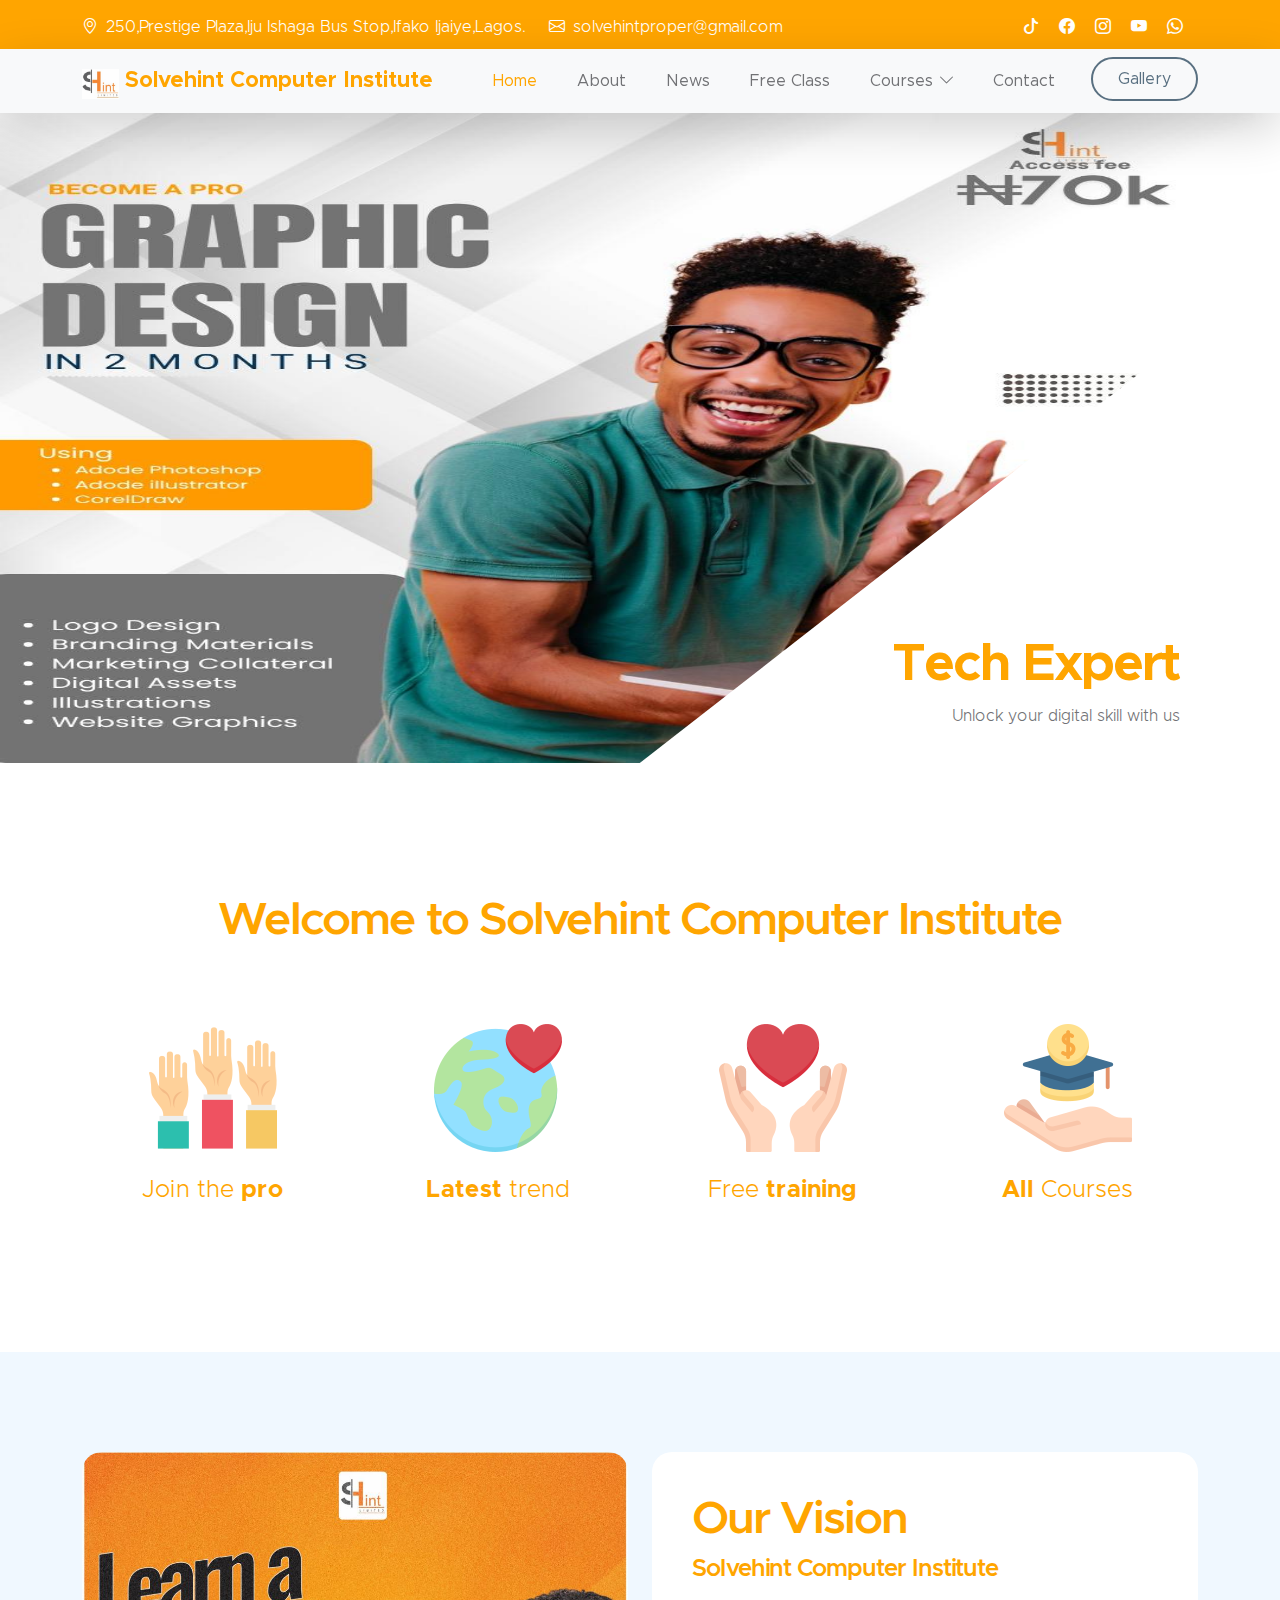
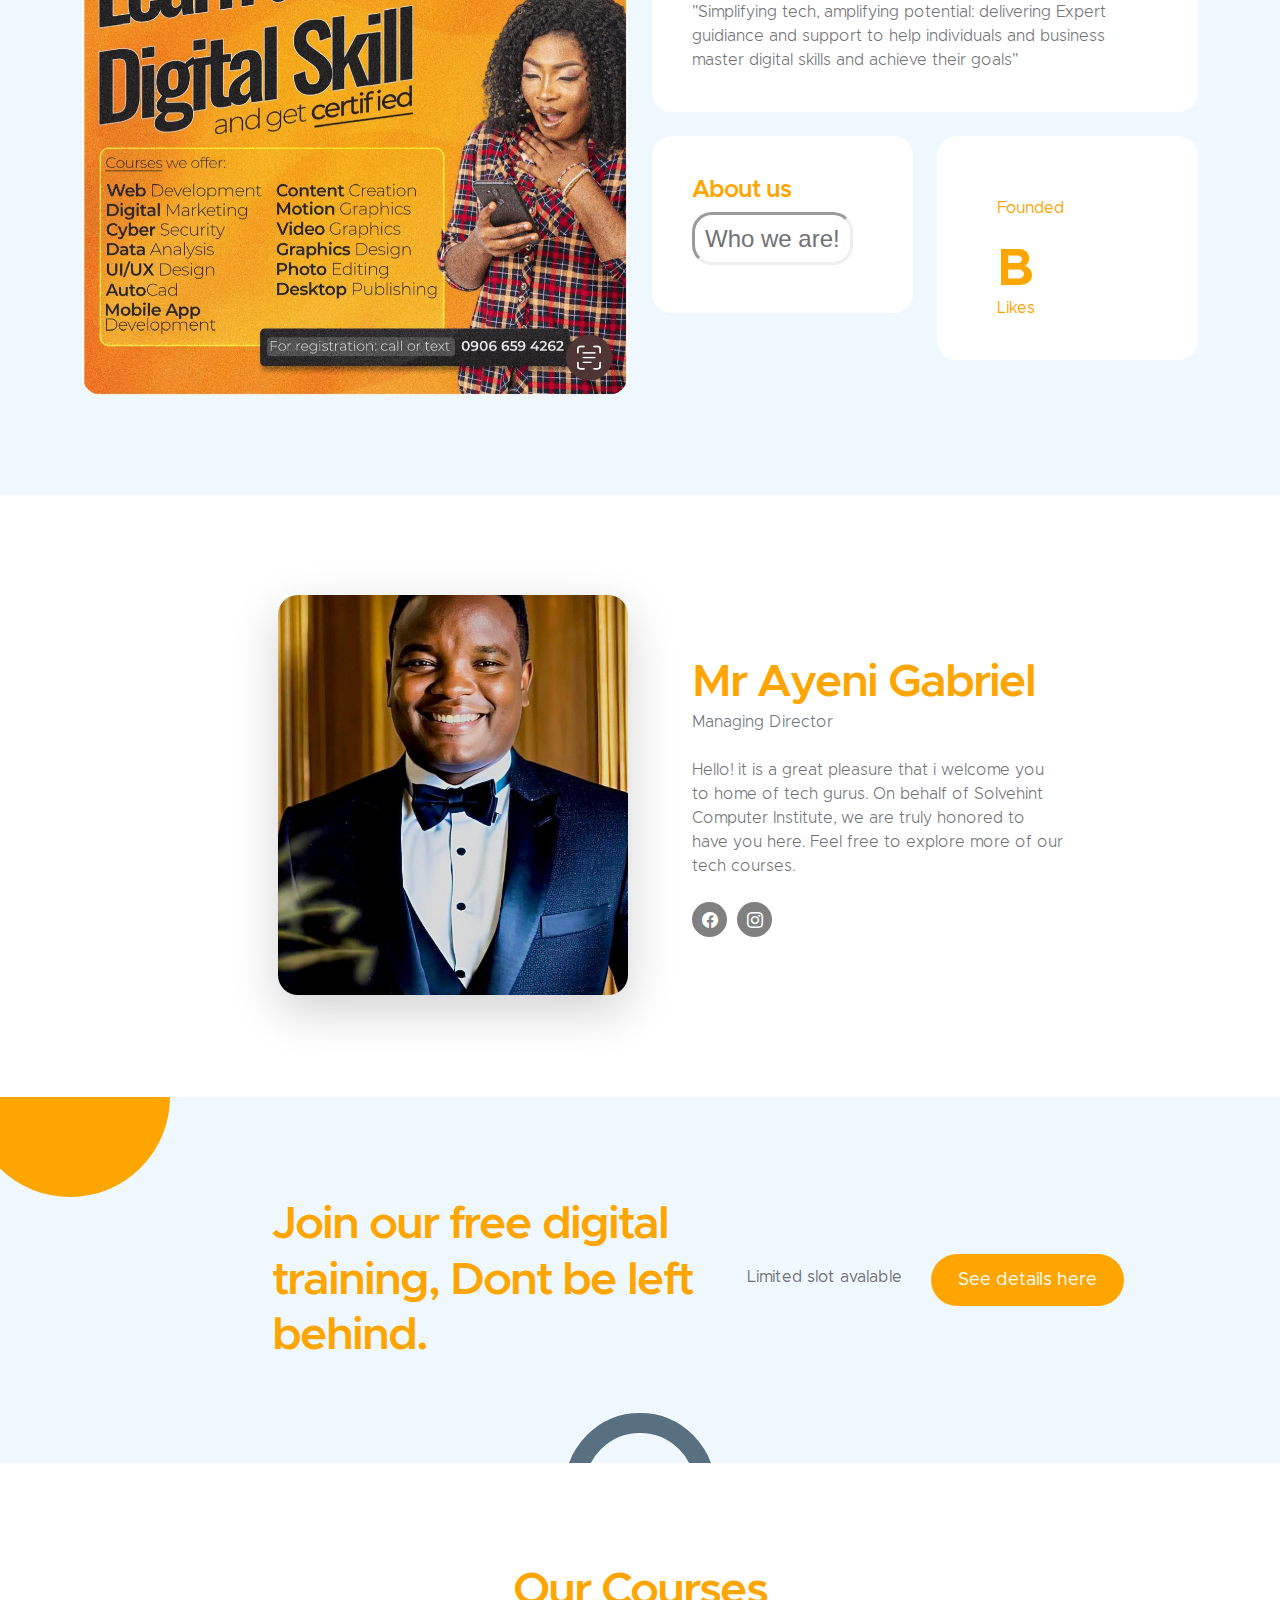
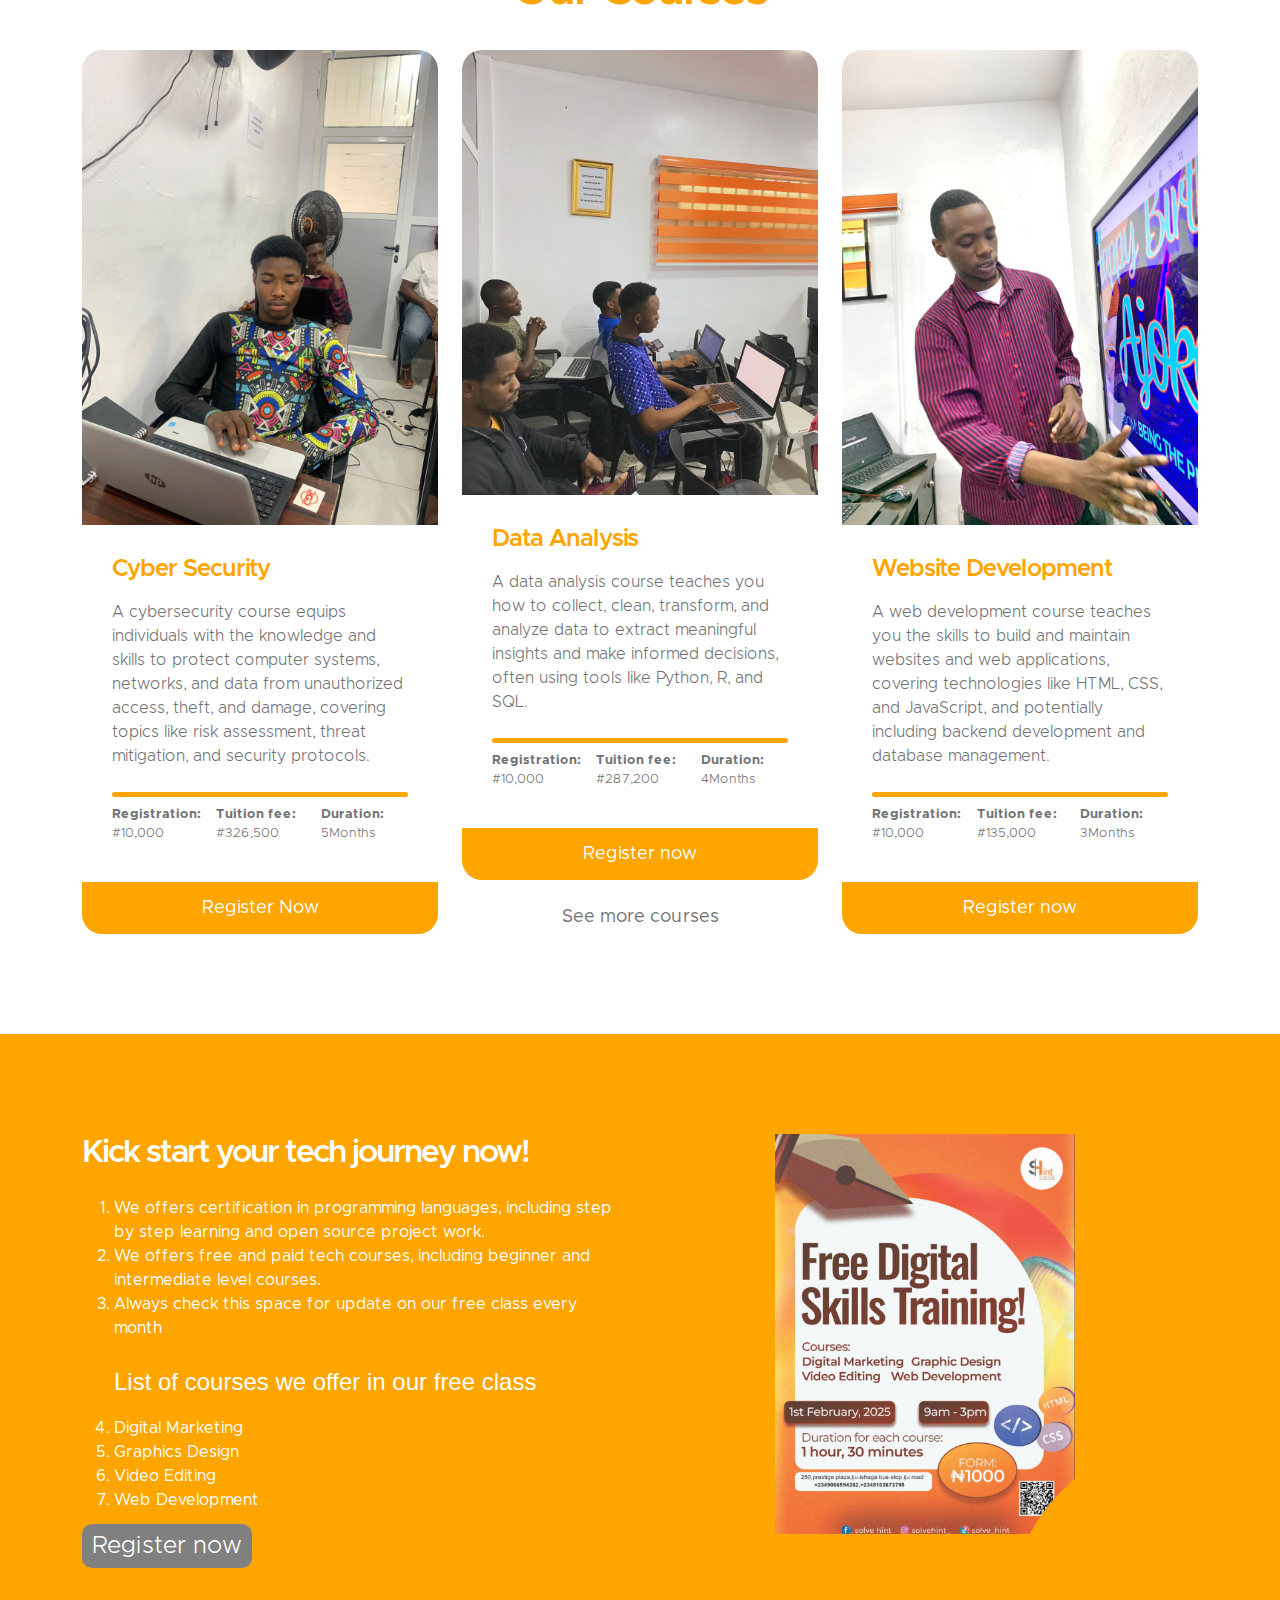
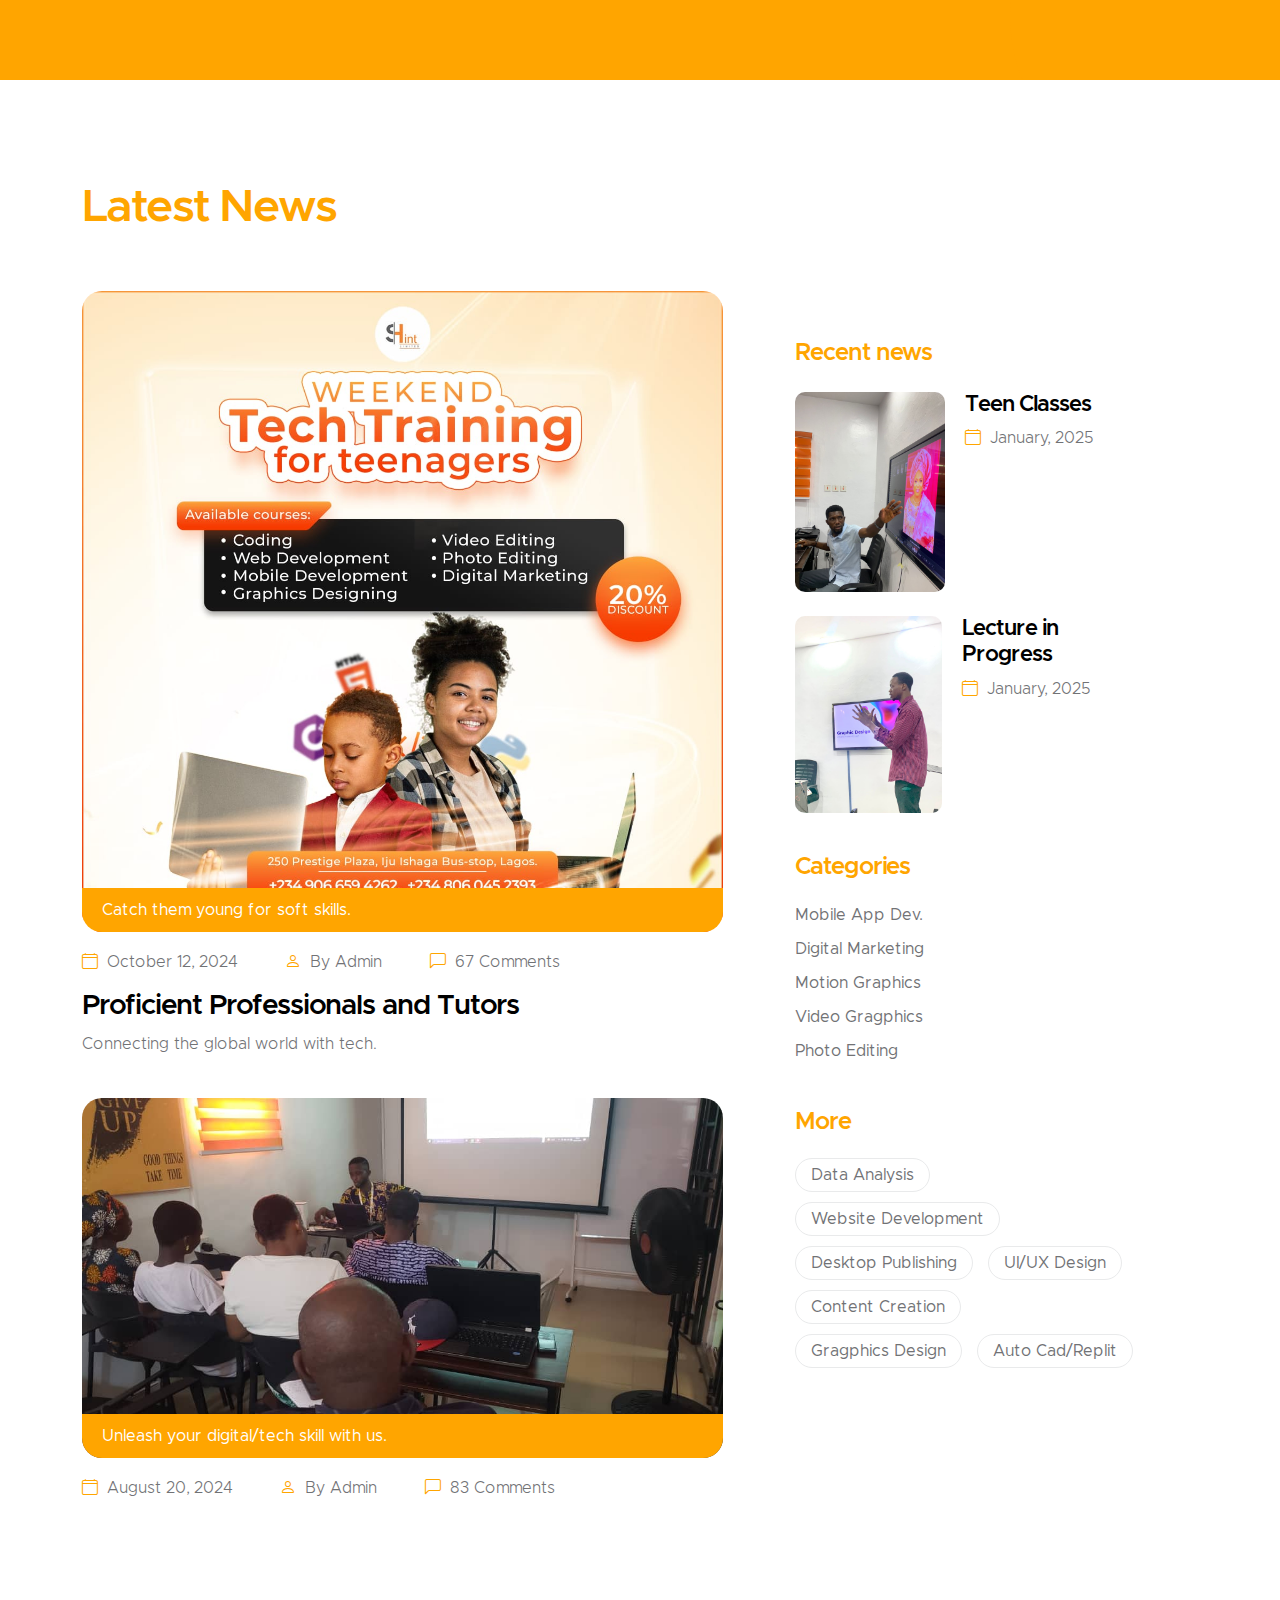
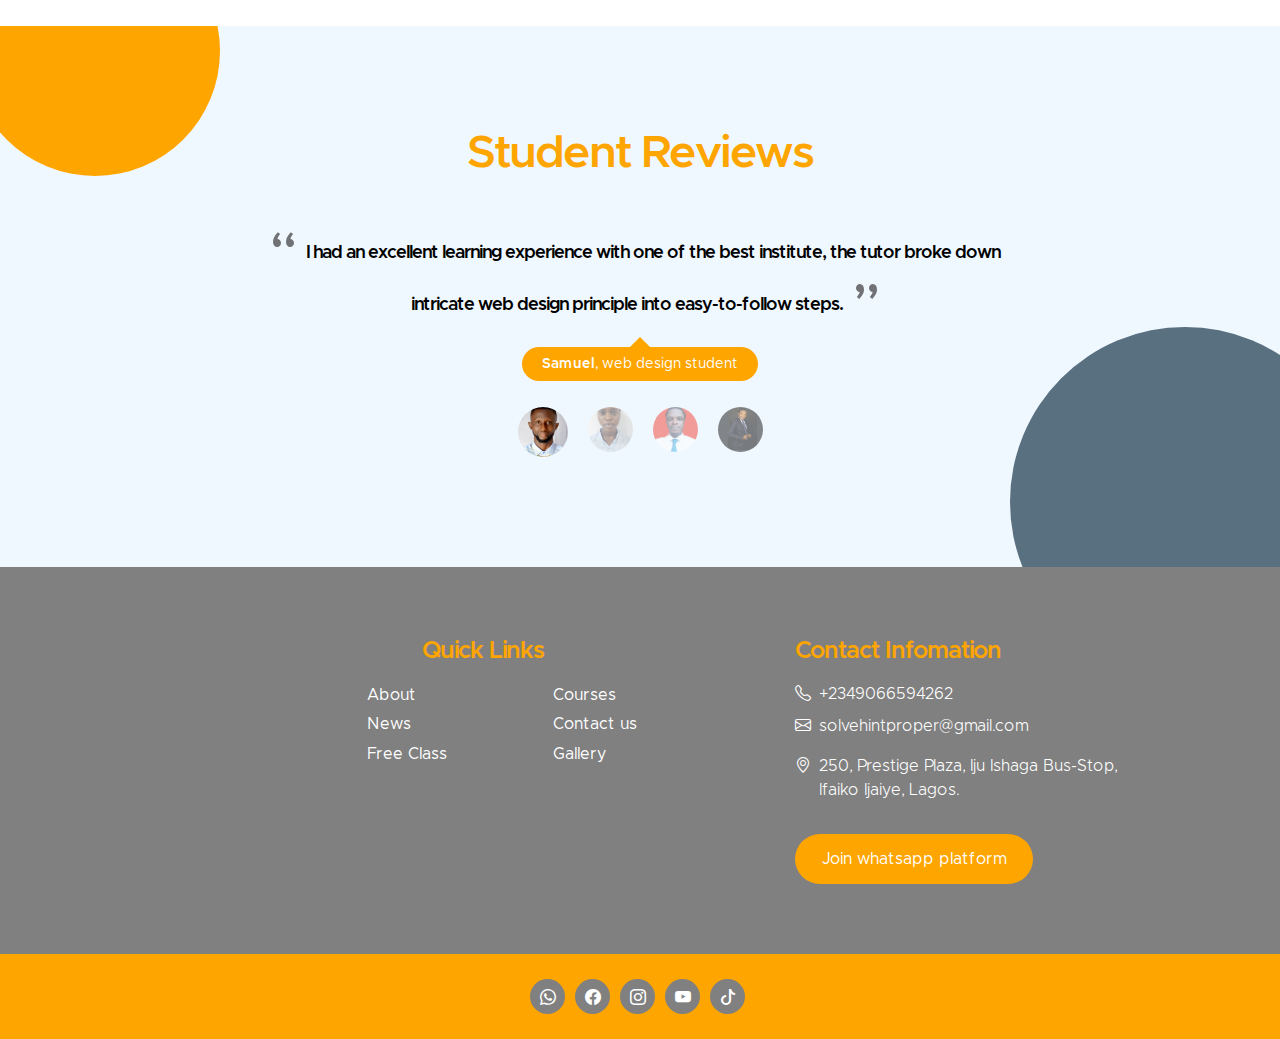
==== commit 4fed3f2e: "Update index.html" ====
--- a/index.html
+++ b/index.html
@@ -72,7 +72,7 @@
             <div class="container">
                 <a class="navbar-brand" href="index.html">
                     <span>
-                        <img style="margin-left: -50px;" src="images/shnn.jpg" height="30"> Solvehint Computer Institute
+                        <img style="" src="images/shnn.jpg" height="30"> Solvehint Computer Institute
                     </span>
                 </a>
 
@@ -967,4 +967,4 @@
         <script src="js/custom.js"></script>
 
     </body>
-</html>+</html>
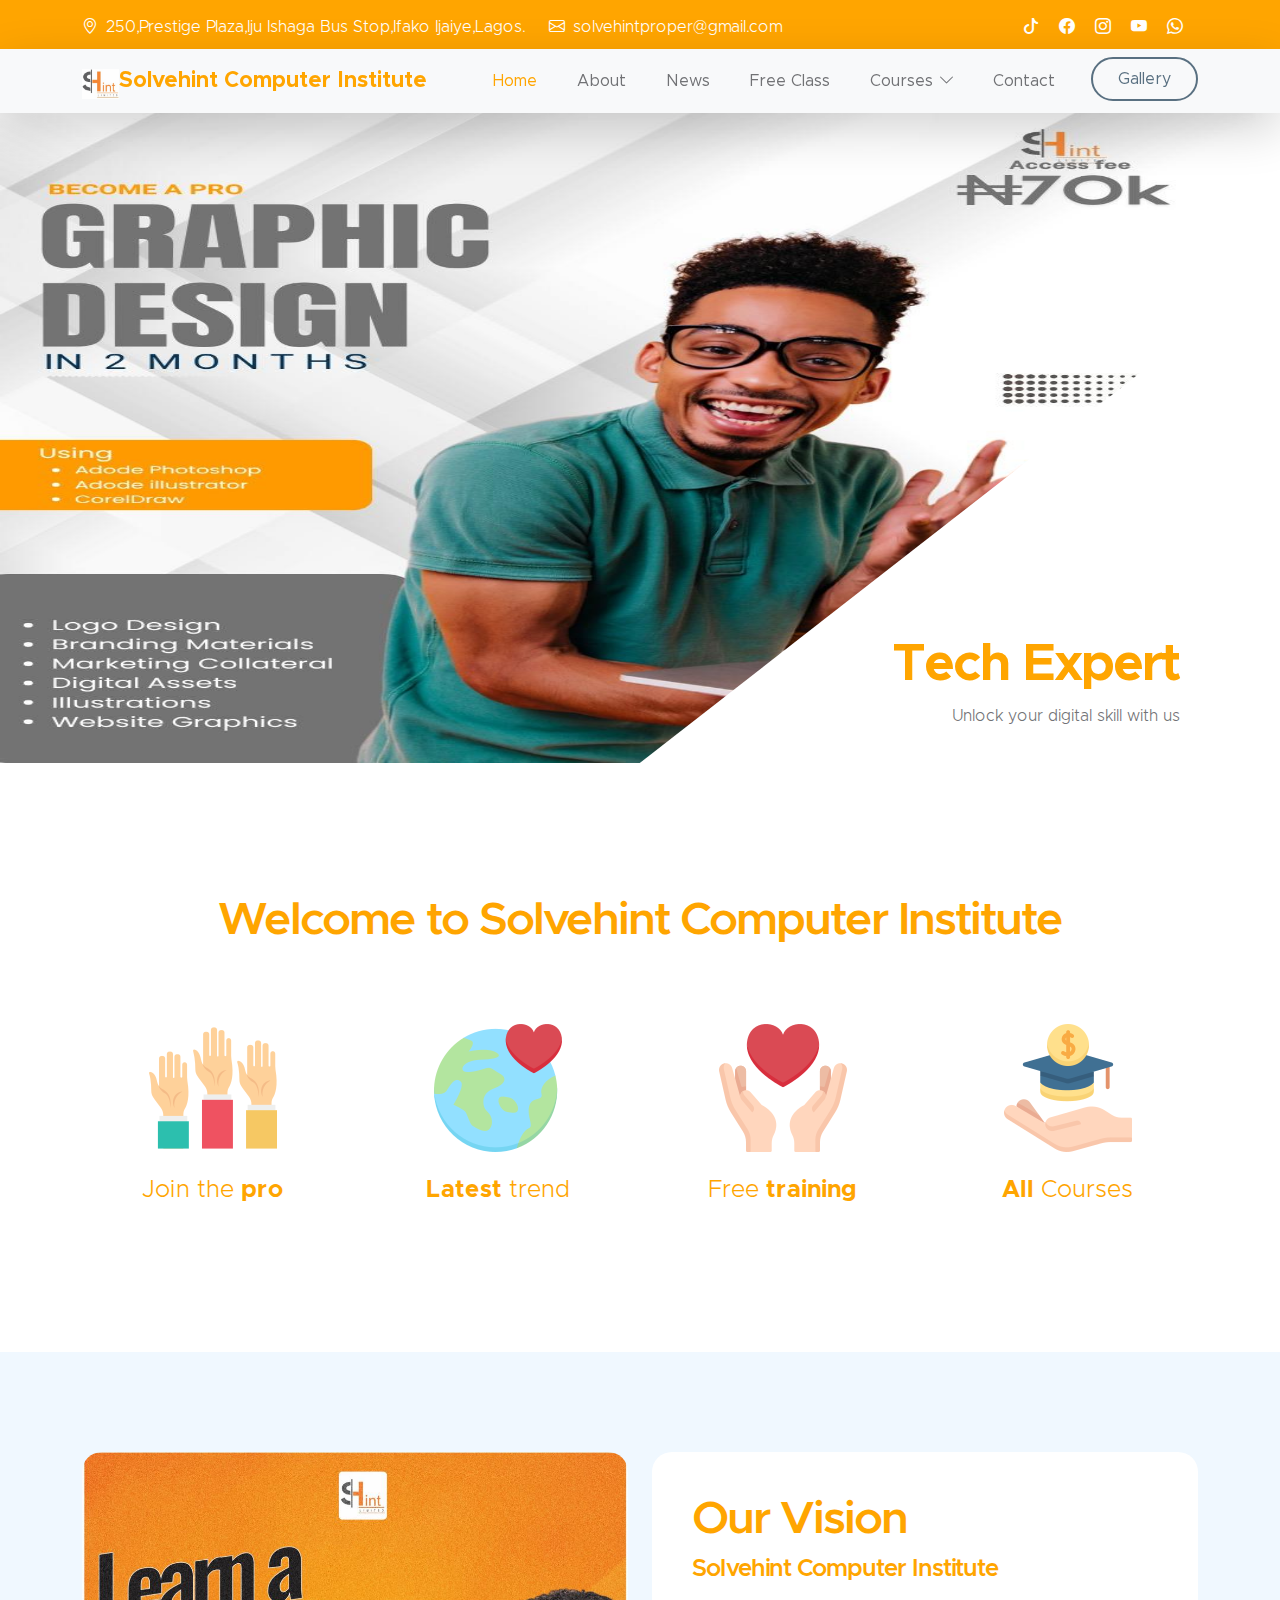
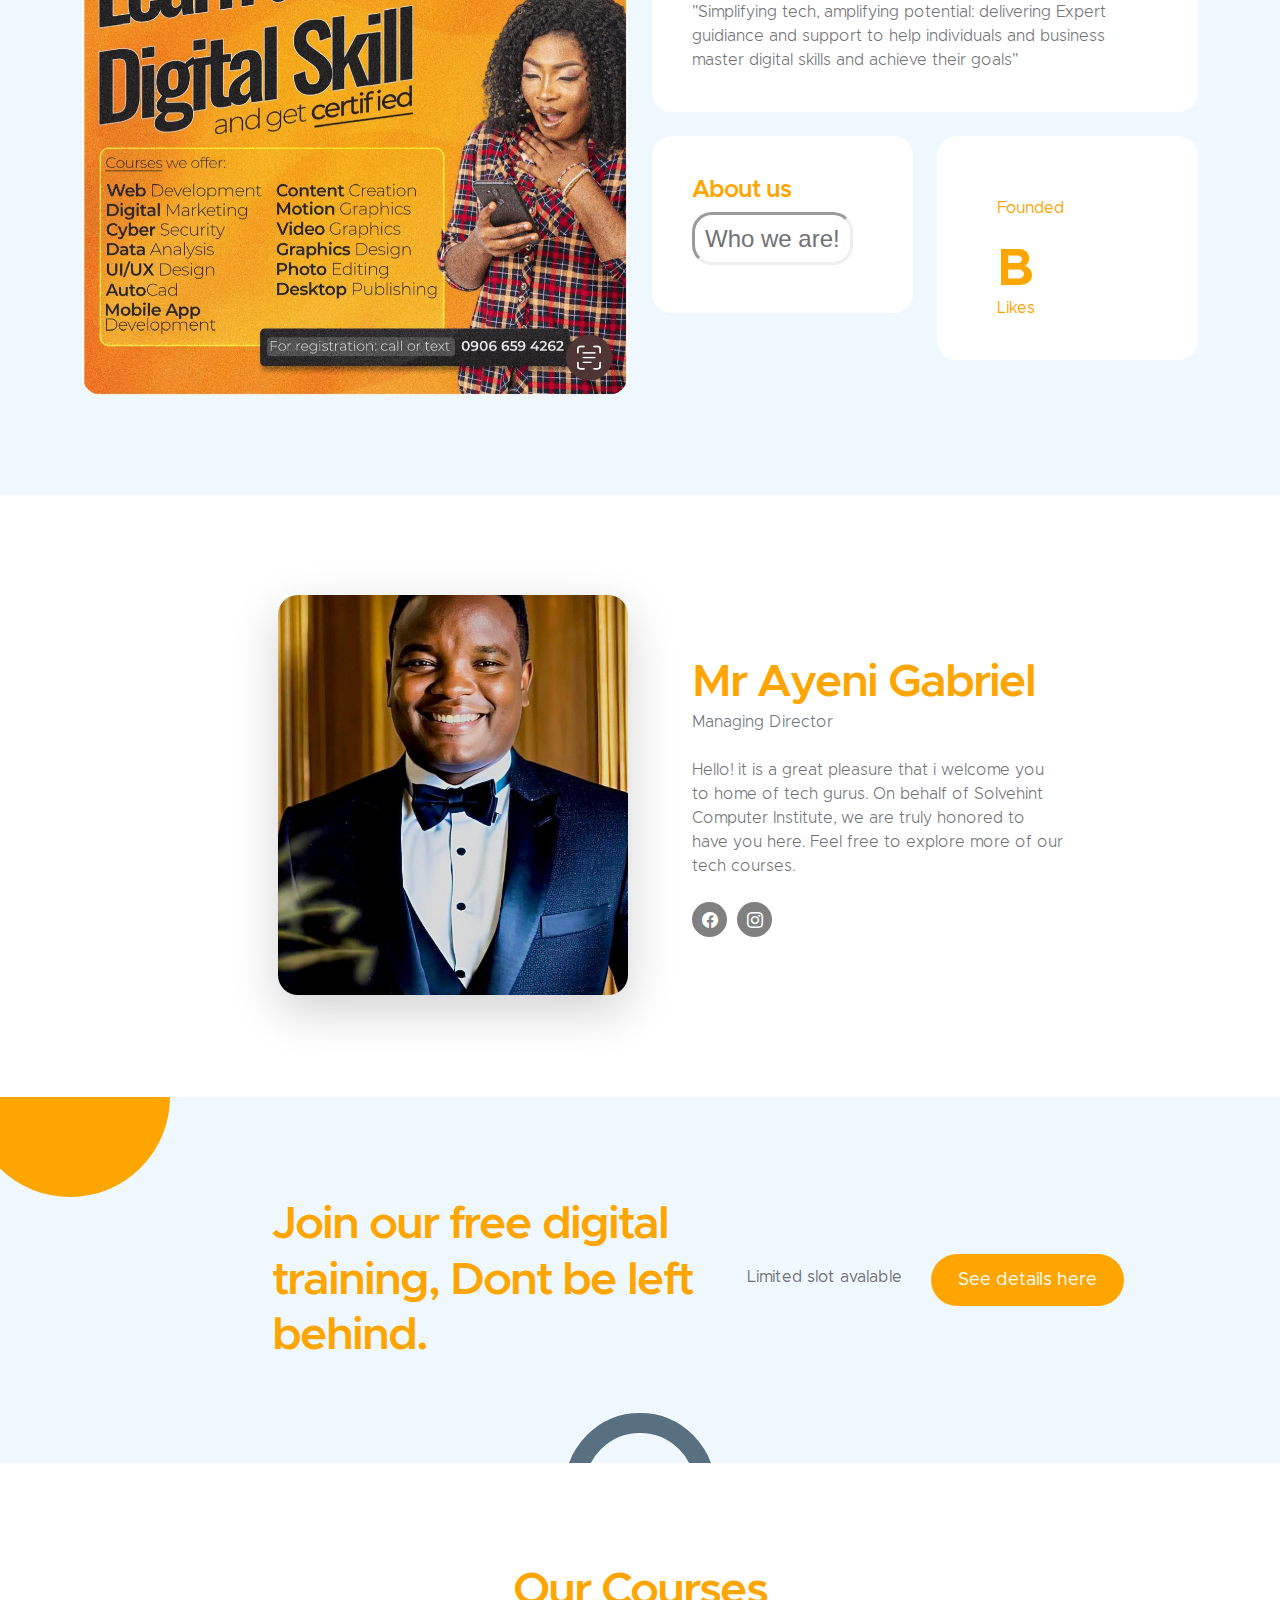
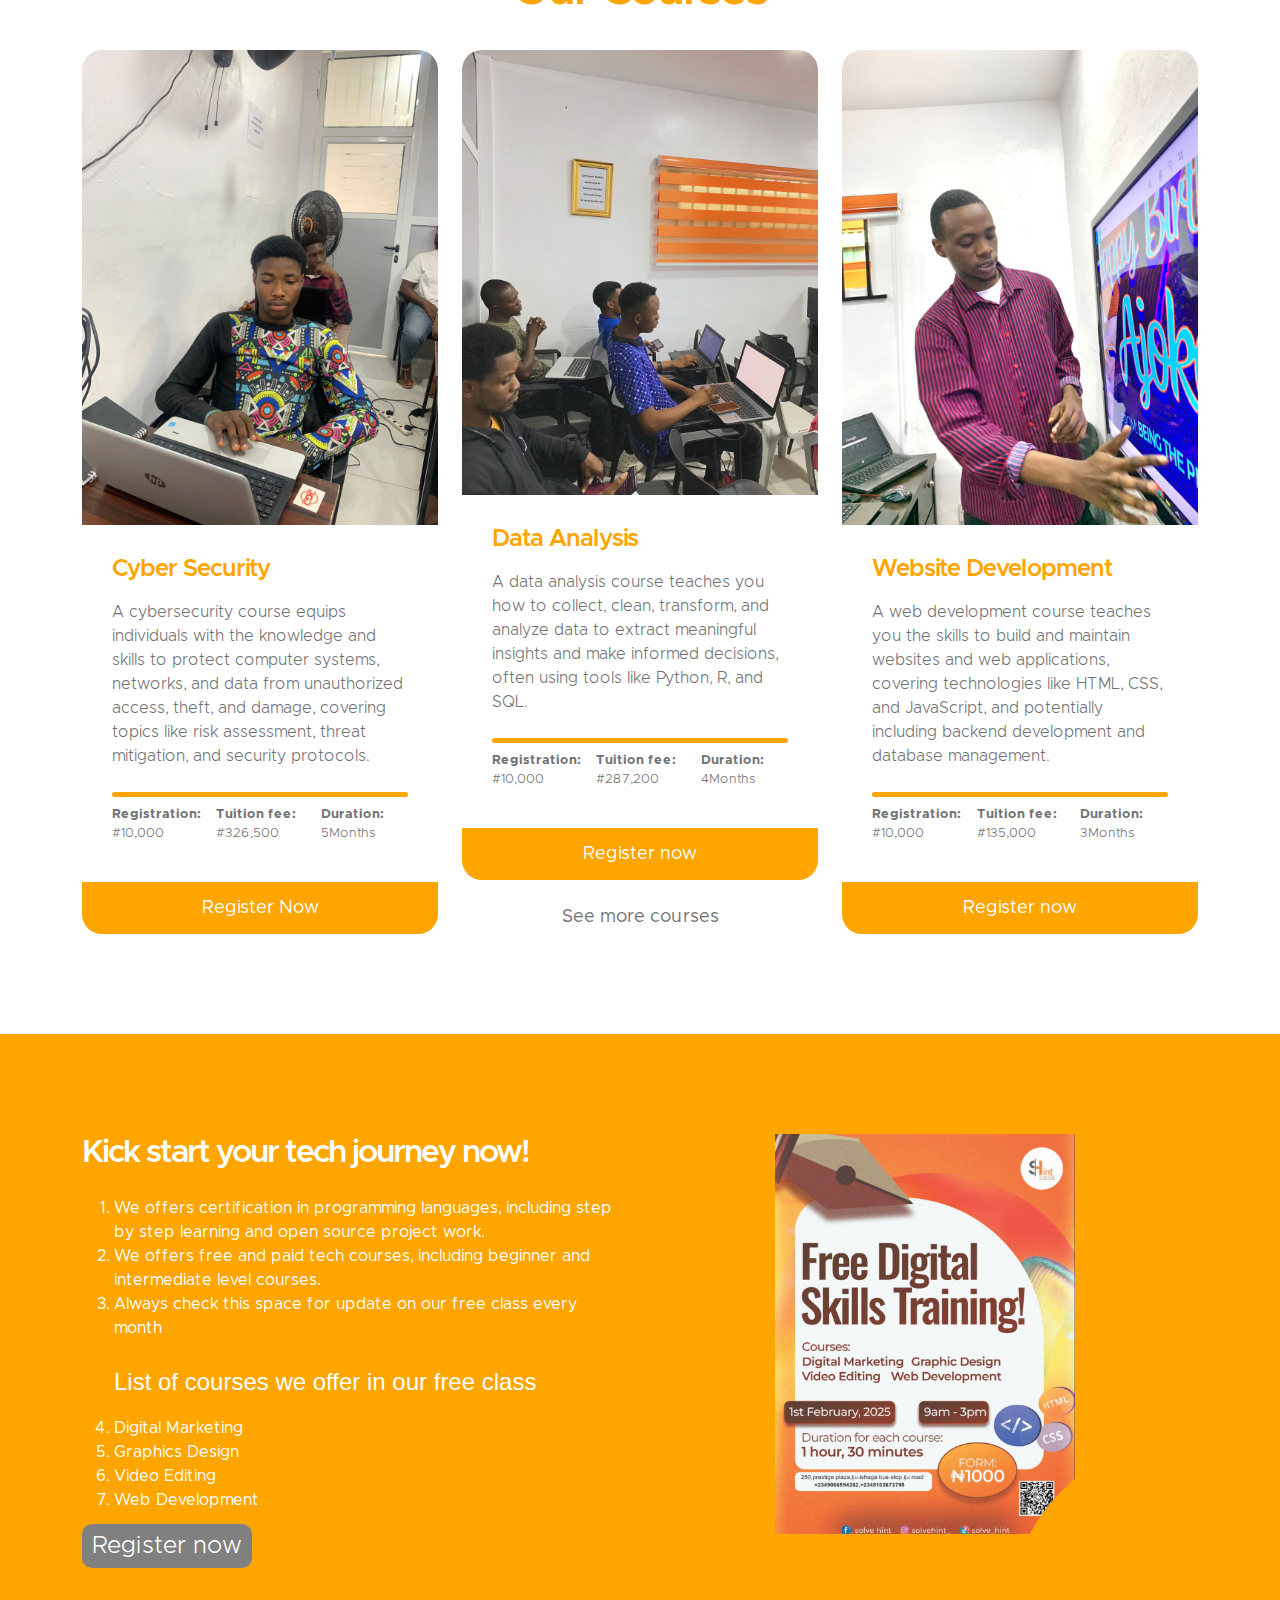
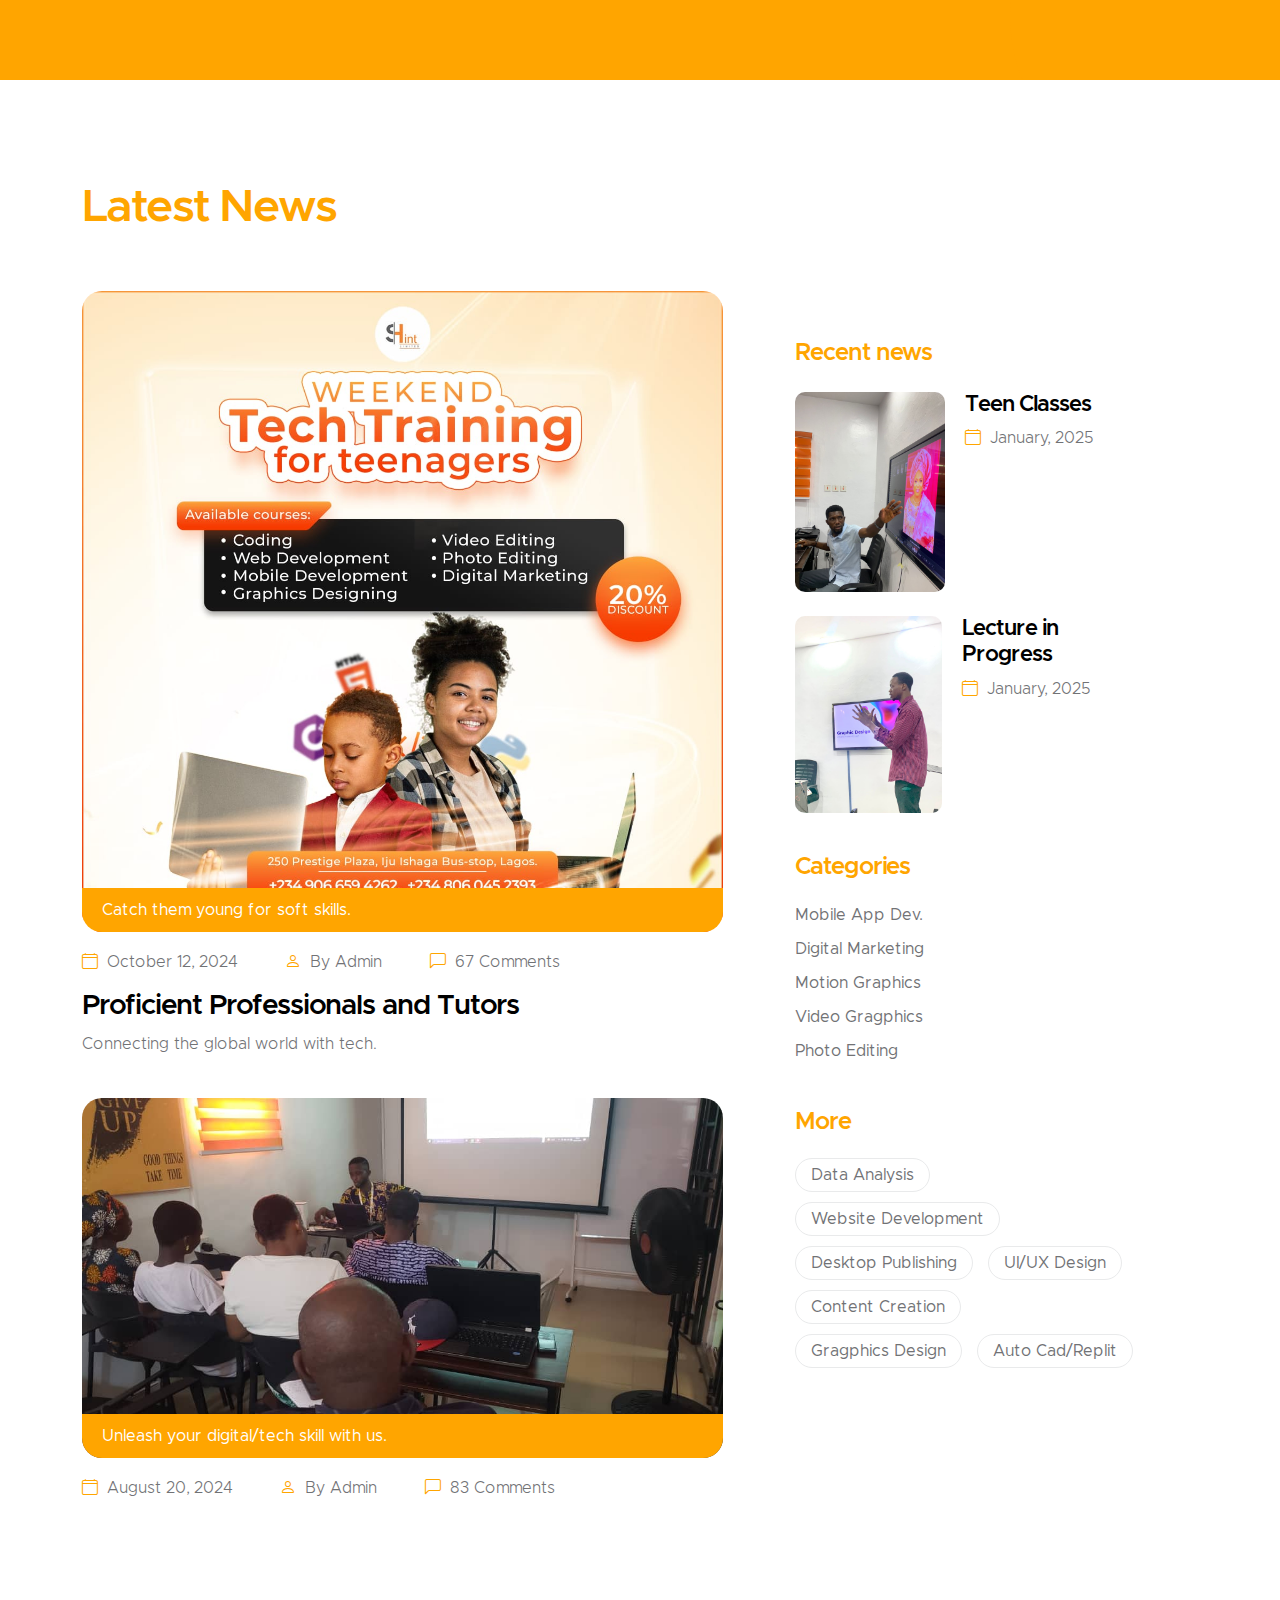
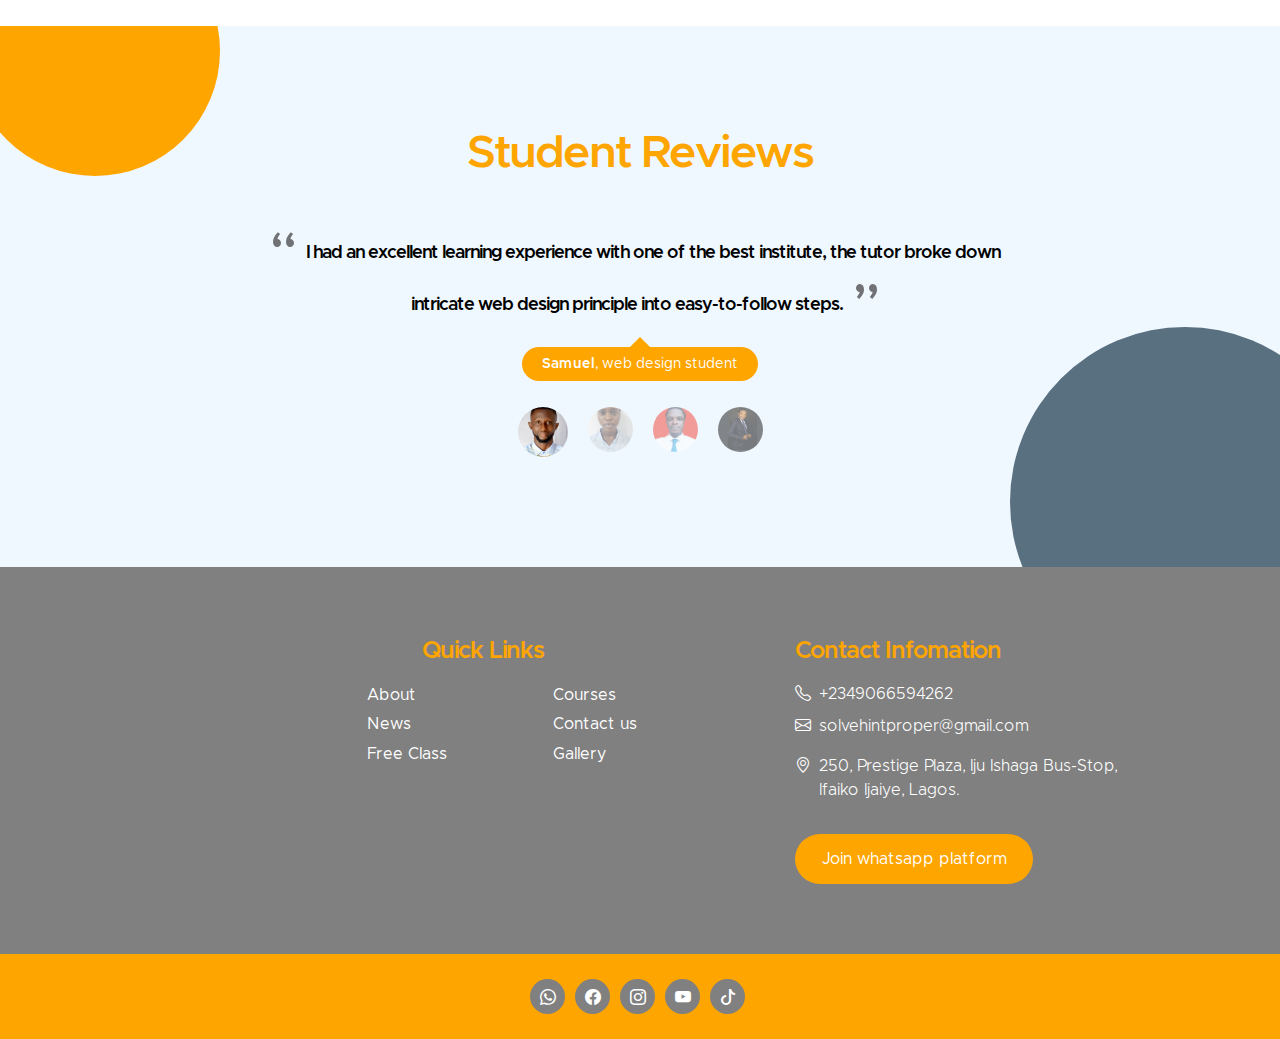
==== commit 435a1cf0: "Update index.html" ====
--- a/index.html
+++ b/index.html
@@ -72,7 +72,7 @@
             <div class="container">
                 <a class="navbar-brand" href="index.html">
                     <span>
-                        <img style="" src="images/shnn.jpg" height="30"> Solvehint Computer Institute
+                        <img style="" src="images/shnn.jpg" height="30">Solvehint Computer Institute
                     </span>
                 </a>
 
@@ -134,7 +134,7 @@
                             <div id="hero-slide" class="carousel carousel-fade slide" data-bs-ride="carousel">
                                 <div class="carousel-inner">
                                     <div class="carousel-item active">
-                                        <img src="images/gd.jpg" class="carousel-image img-fluid" alt="...">
+                                        <center><img src="images/gd.jpg" class="carousel-image img-fluid" alt="..."></center>
                                         
                                         <div class="carousel-caption d-flex flex-column justify-content-end">
                                             <h1>Tech Expert</h1>
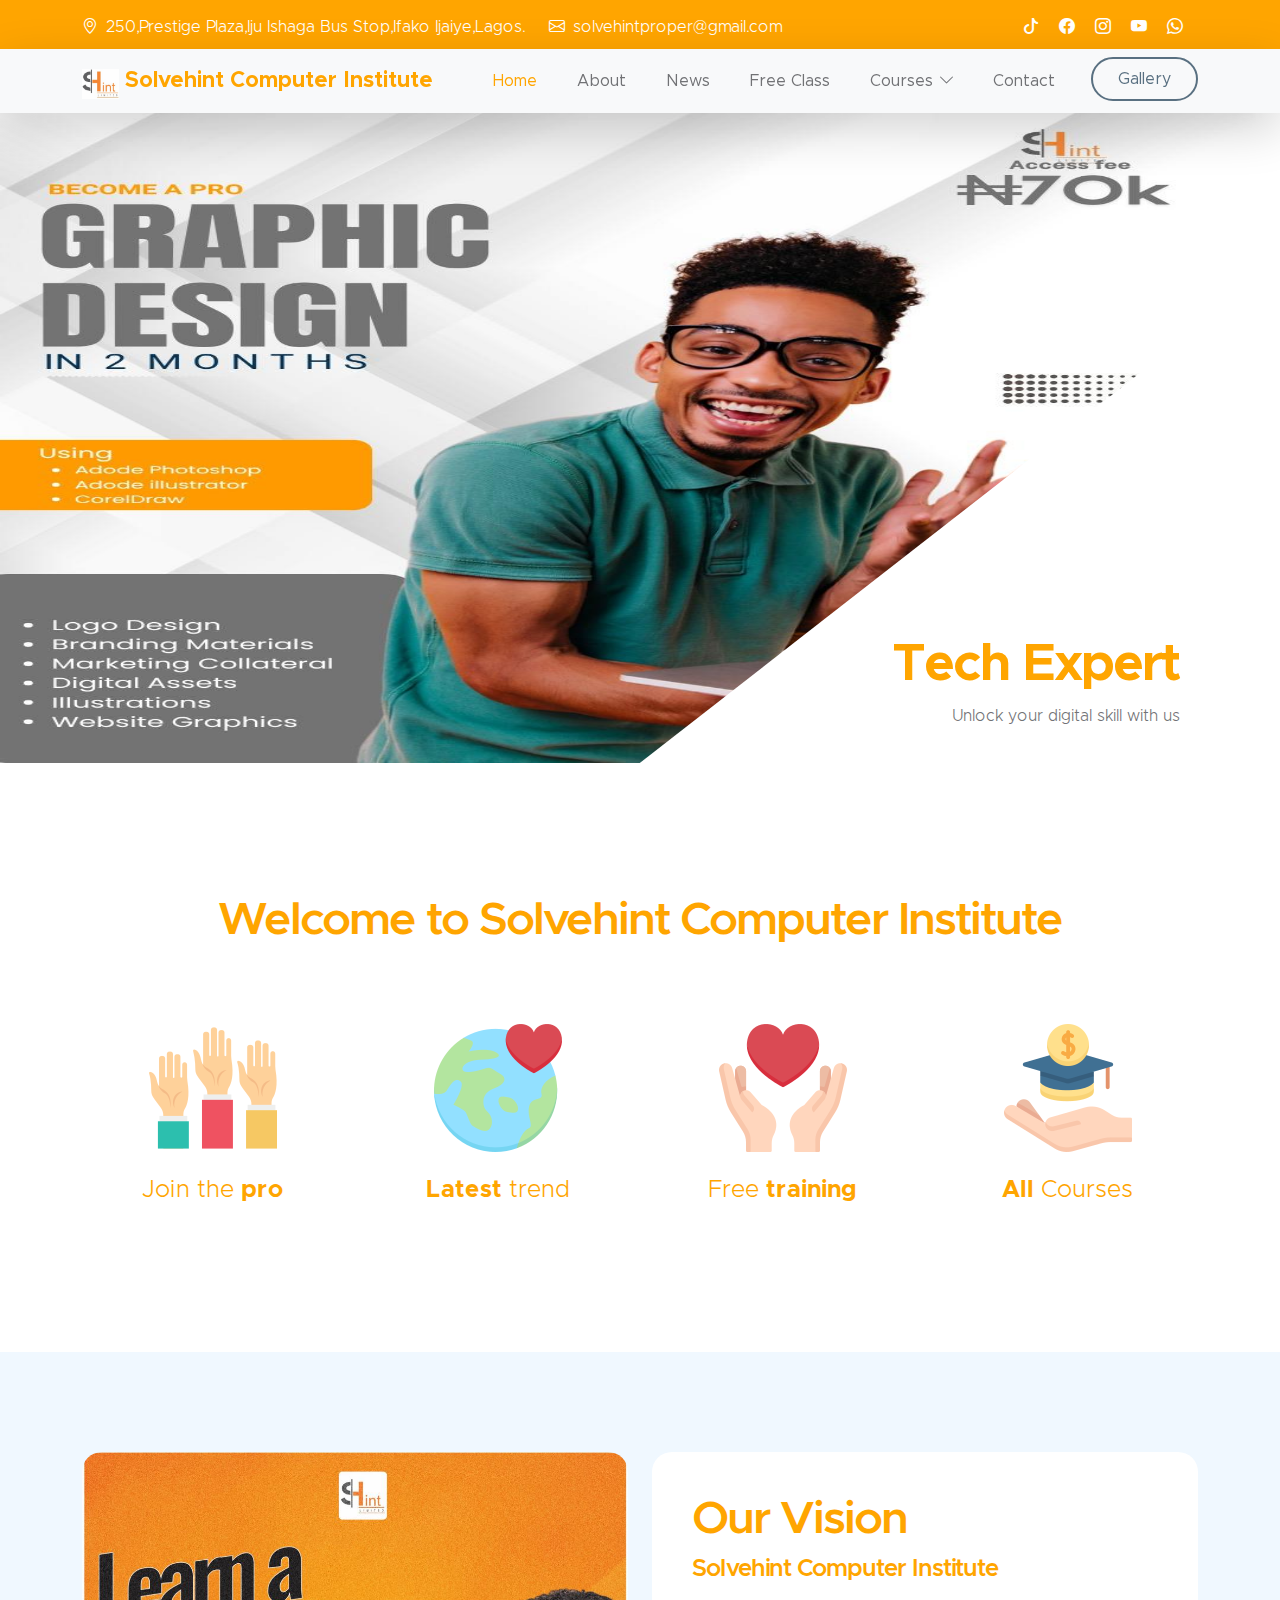
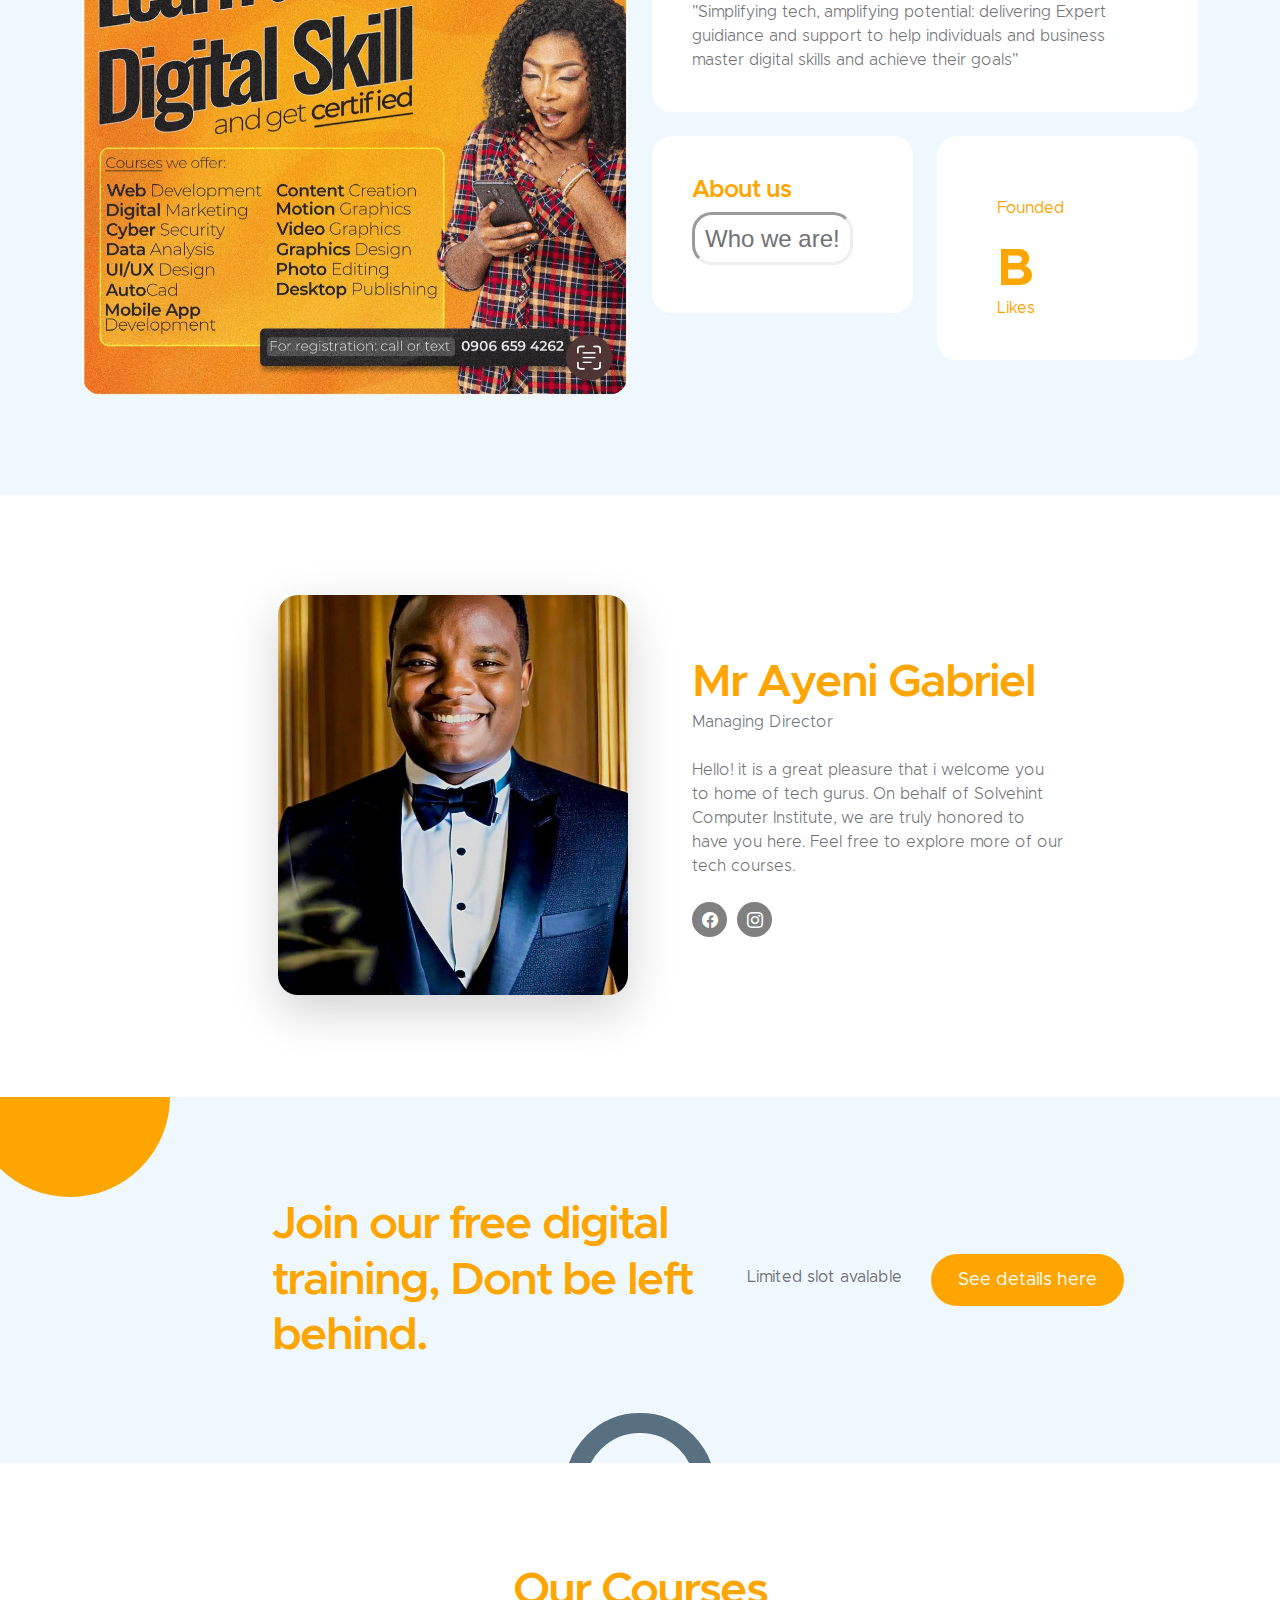
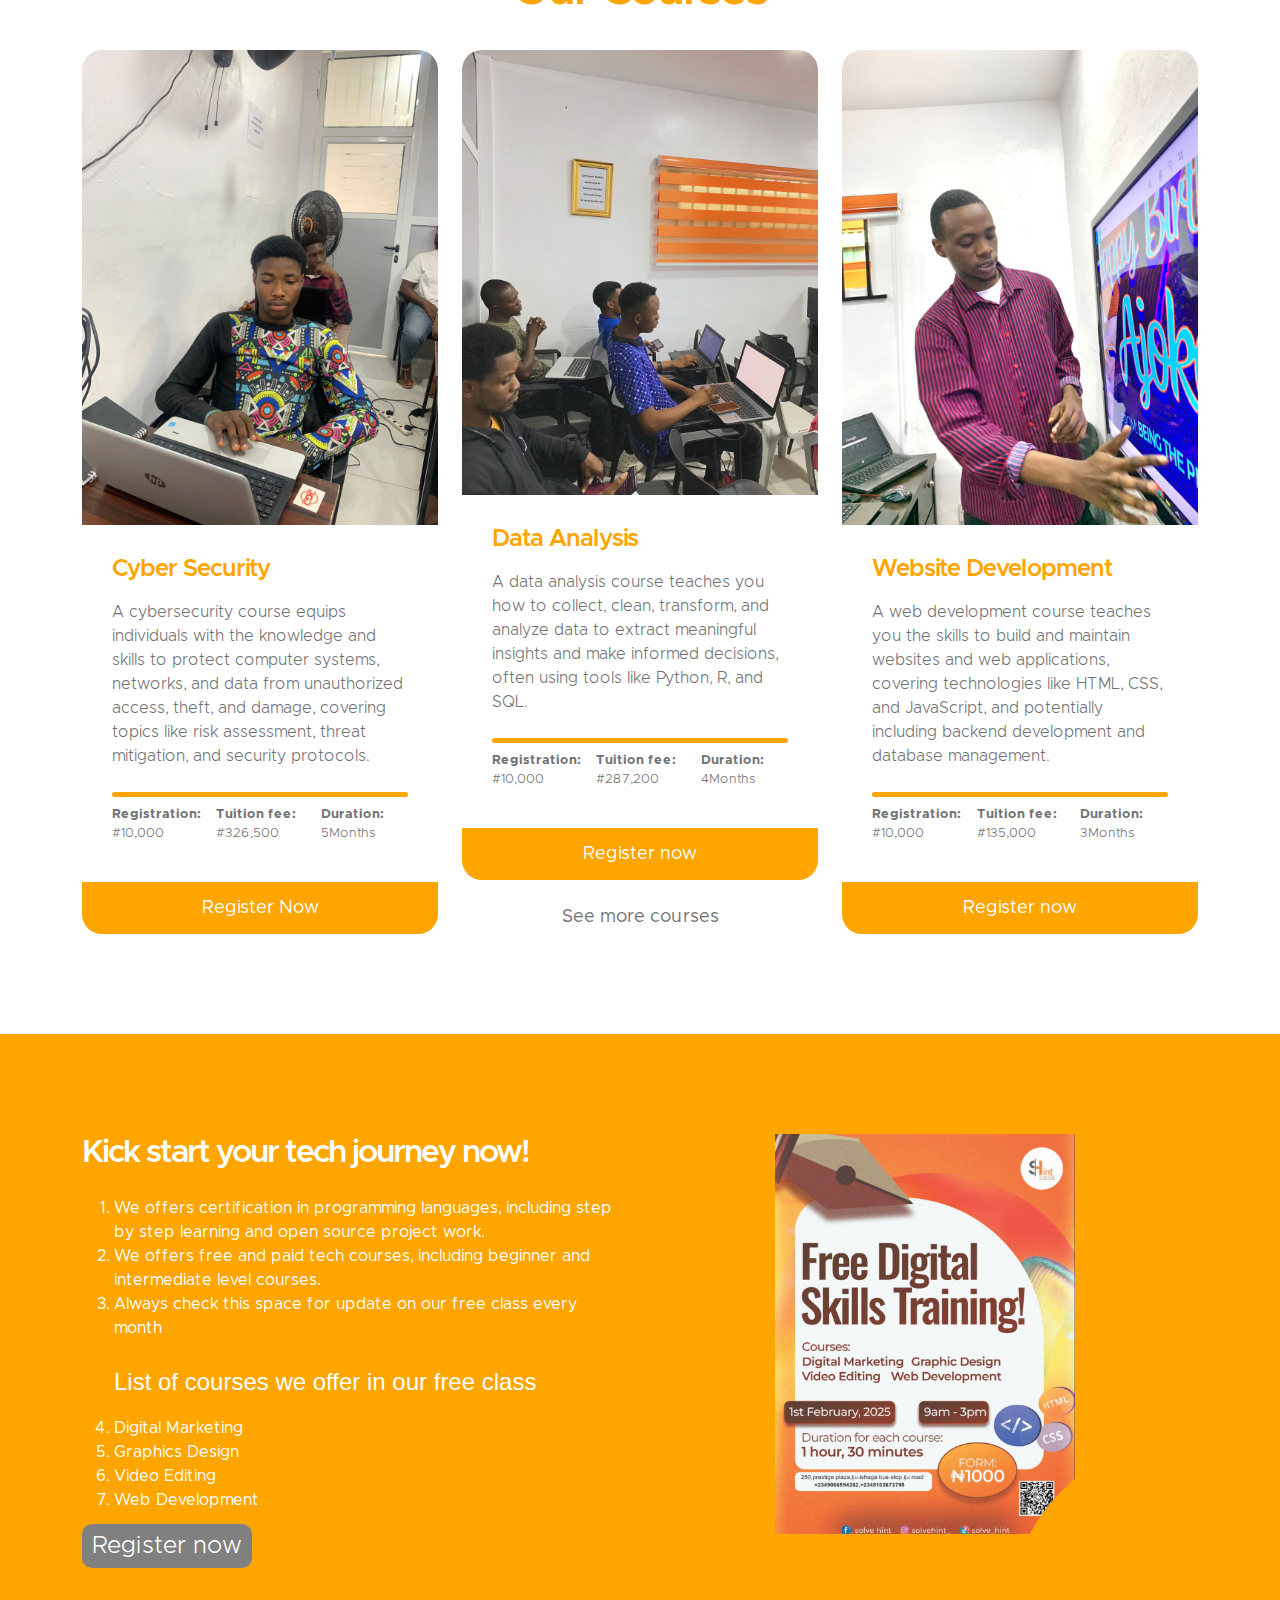
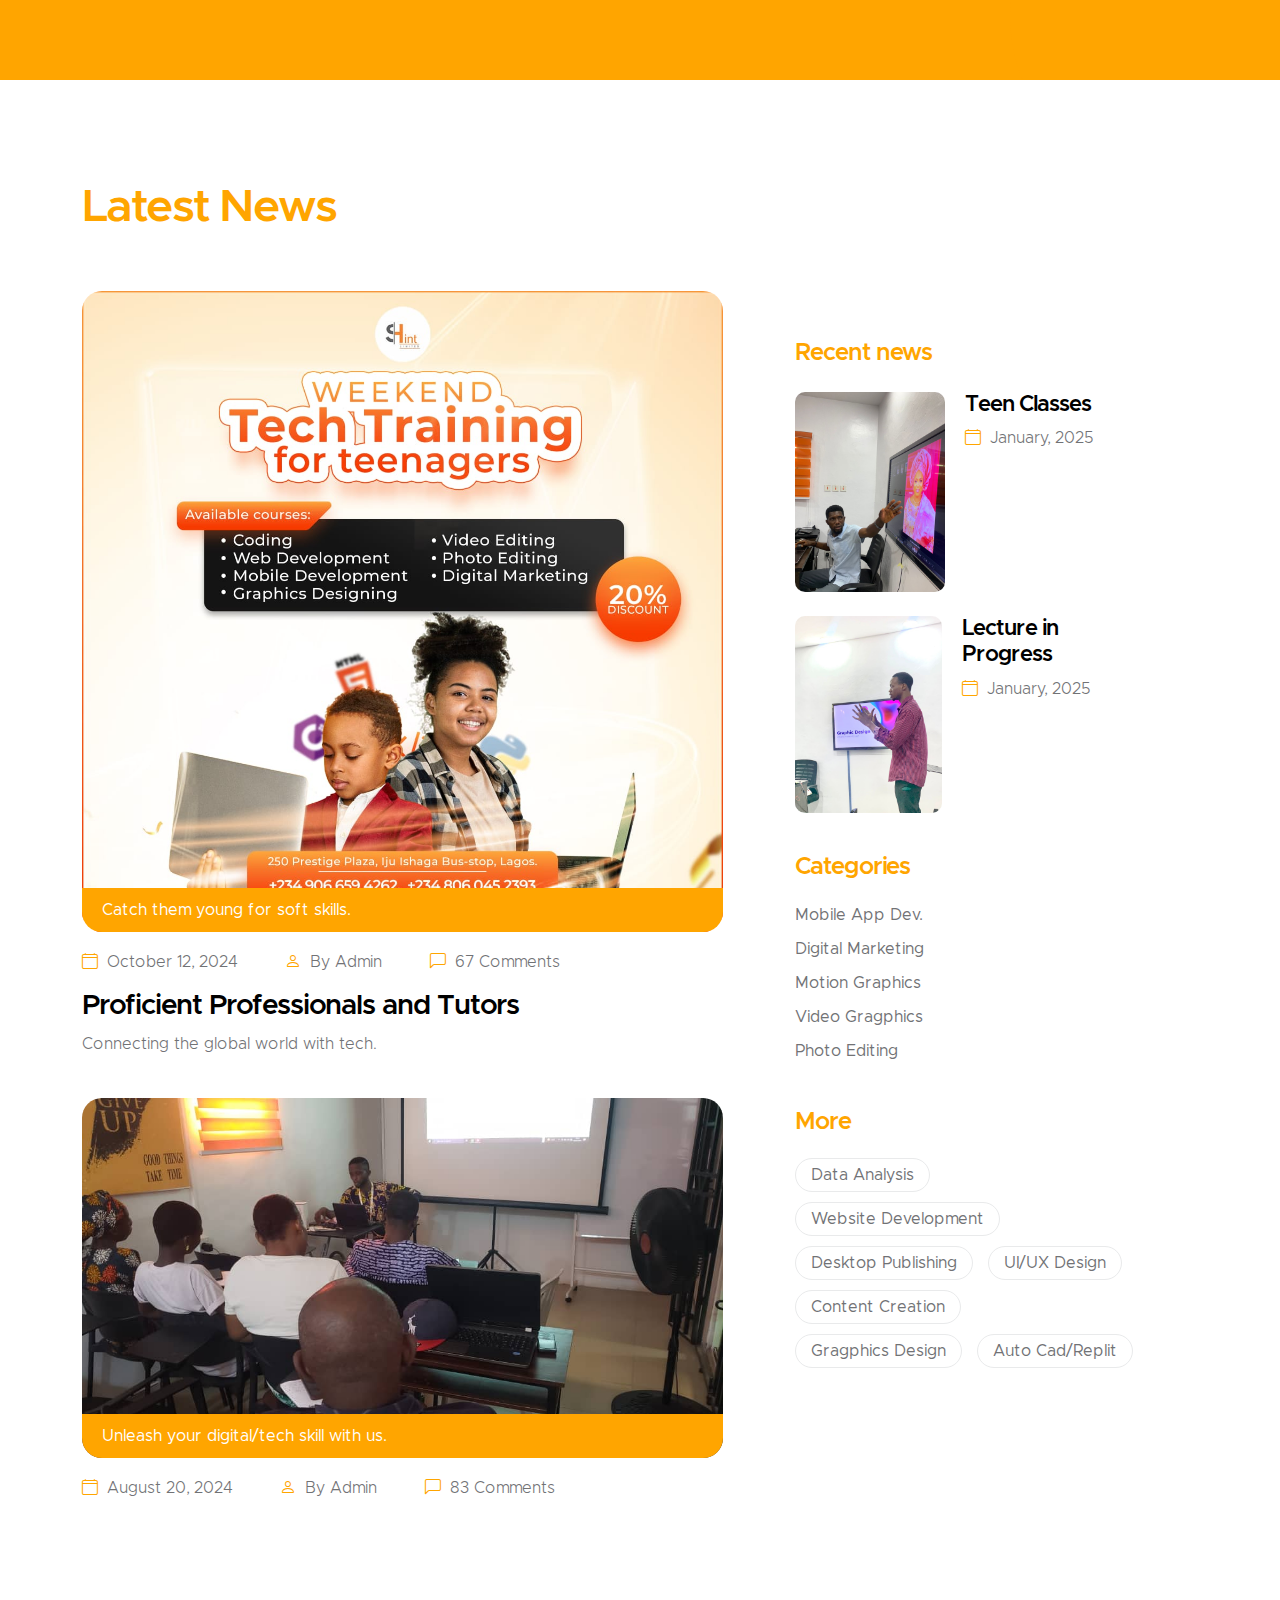
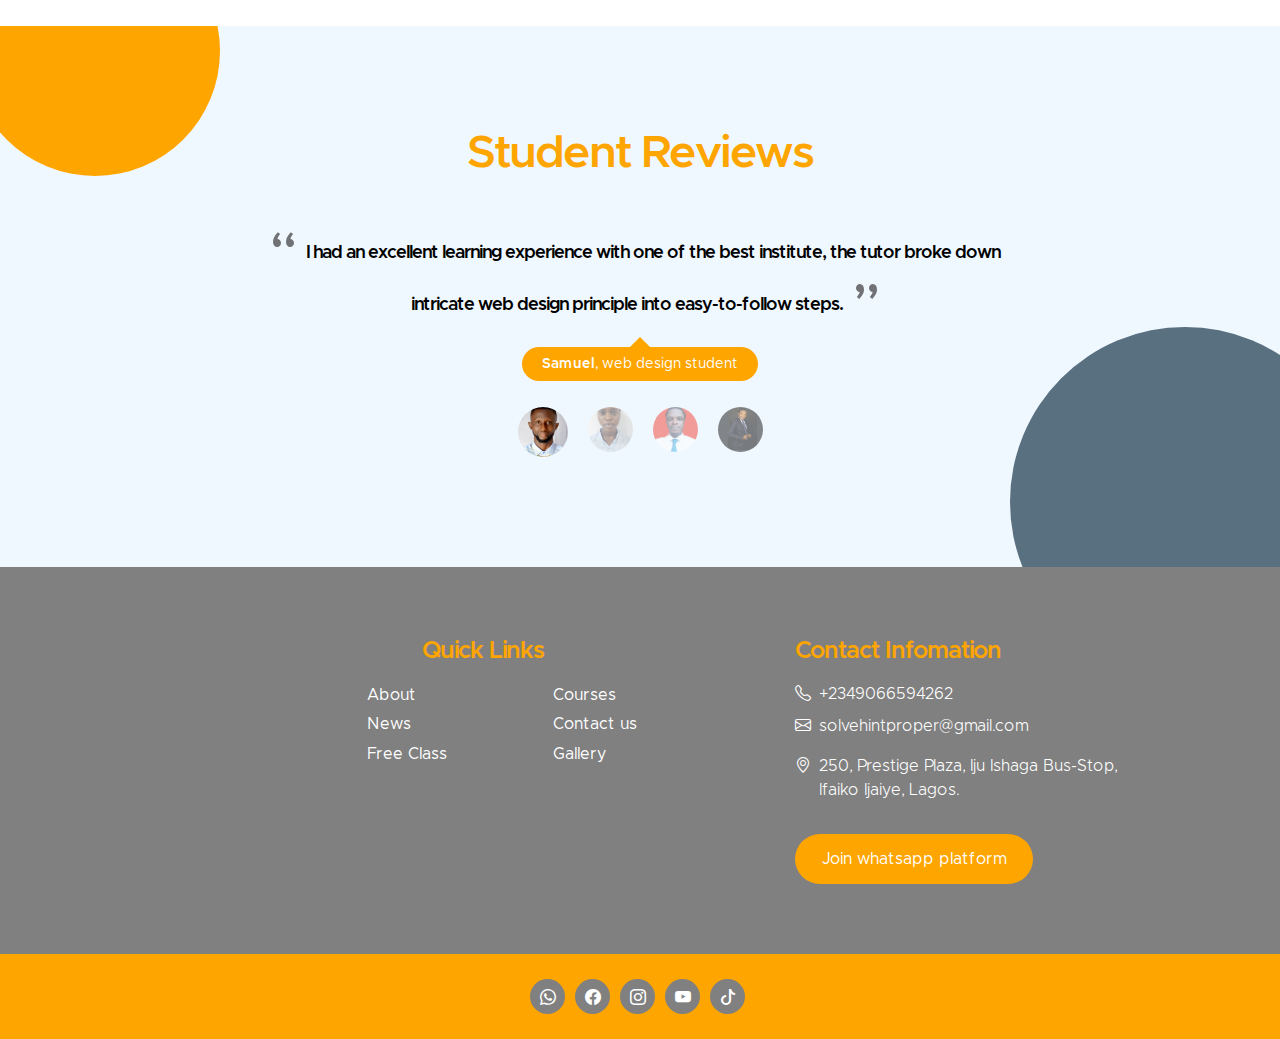
==== commit a3ecb65e: "Update index.html" ====
--- a/index.html
+++ b/index.html
@@ -72,7 +72,7 @@
             <div class="container">
                 <a class="navbar-brand" href="index.html">
                     <span>
-                        <img style="" src="images/shnn.jpg" height="30">Solvehint Computer Institute
+                        <img style="" src="images/shnn.jpg" height="30"> Solvehint Computer Institute
                     </span>
                 </a>
 
@@ -134,7 +134,7 @@
                             <div id="hero-slide" class="carousel carousel-fade slide" data-bs-ride="carousel">
                                 <div class="carousel-inner">
                                     <div class="carousel-item active">
-                                        <center><img src="images/gd.jpg" class="carousel-image img-fluid" alt="..."></center>
+                                        <img src="images/gd.jpg" class="carousel-image img-fluid" alt="...">
                                         
                                         <div class="carousel-caption d-flex flex-column justify-content-end">
                                             <h1>Tech Expert</h1>
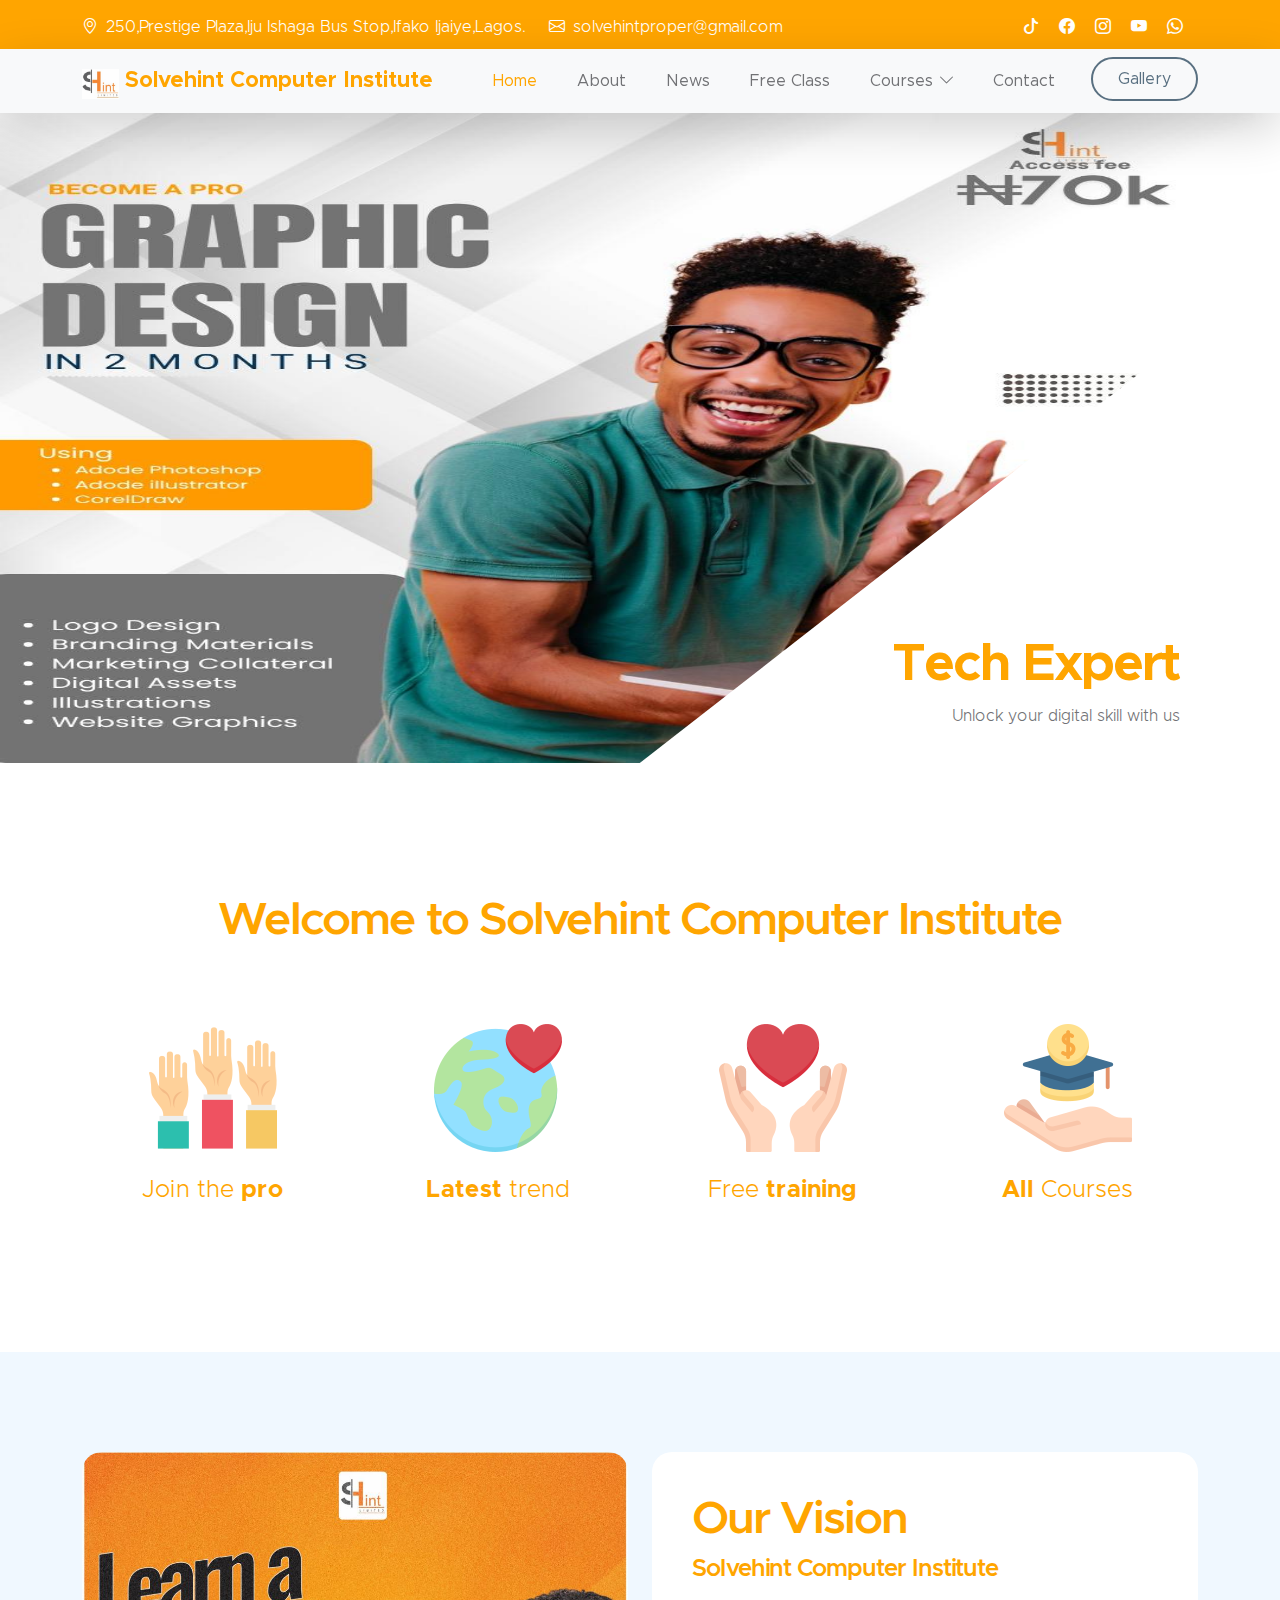
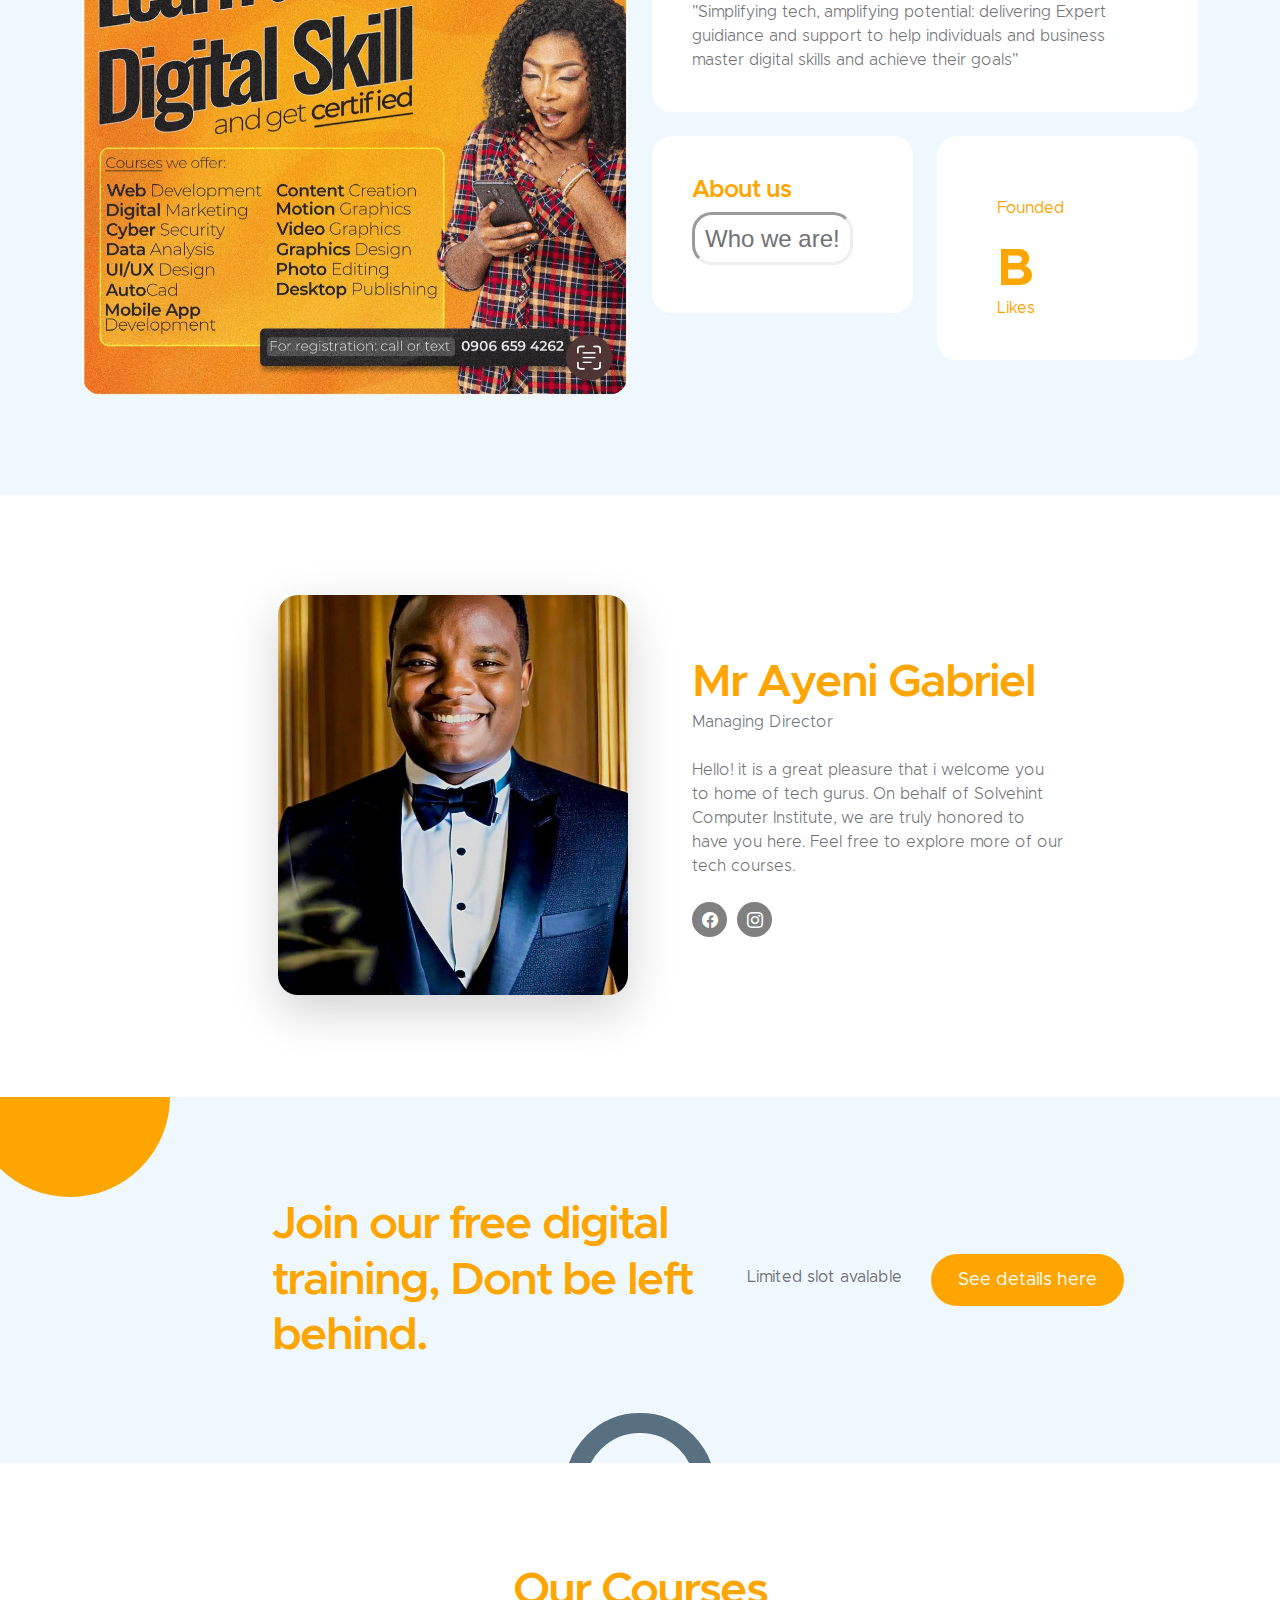
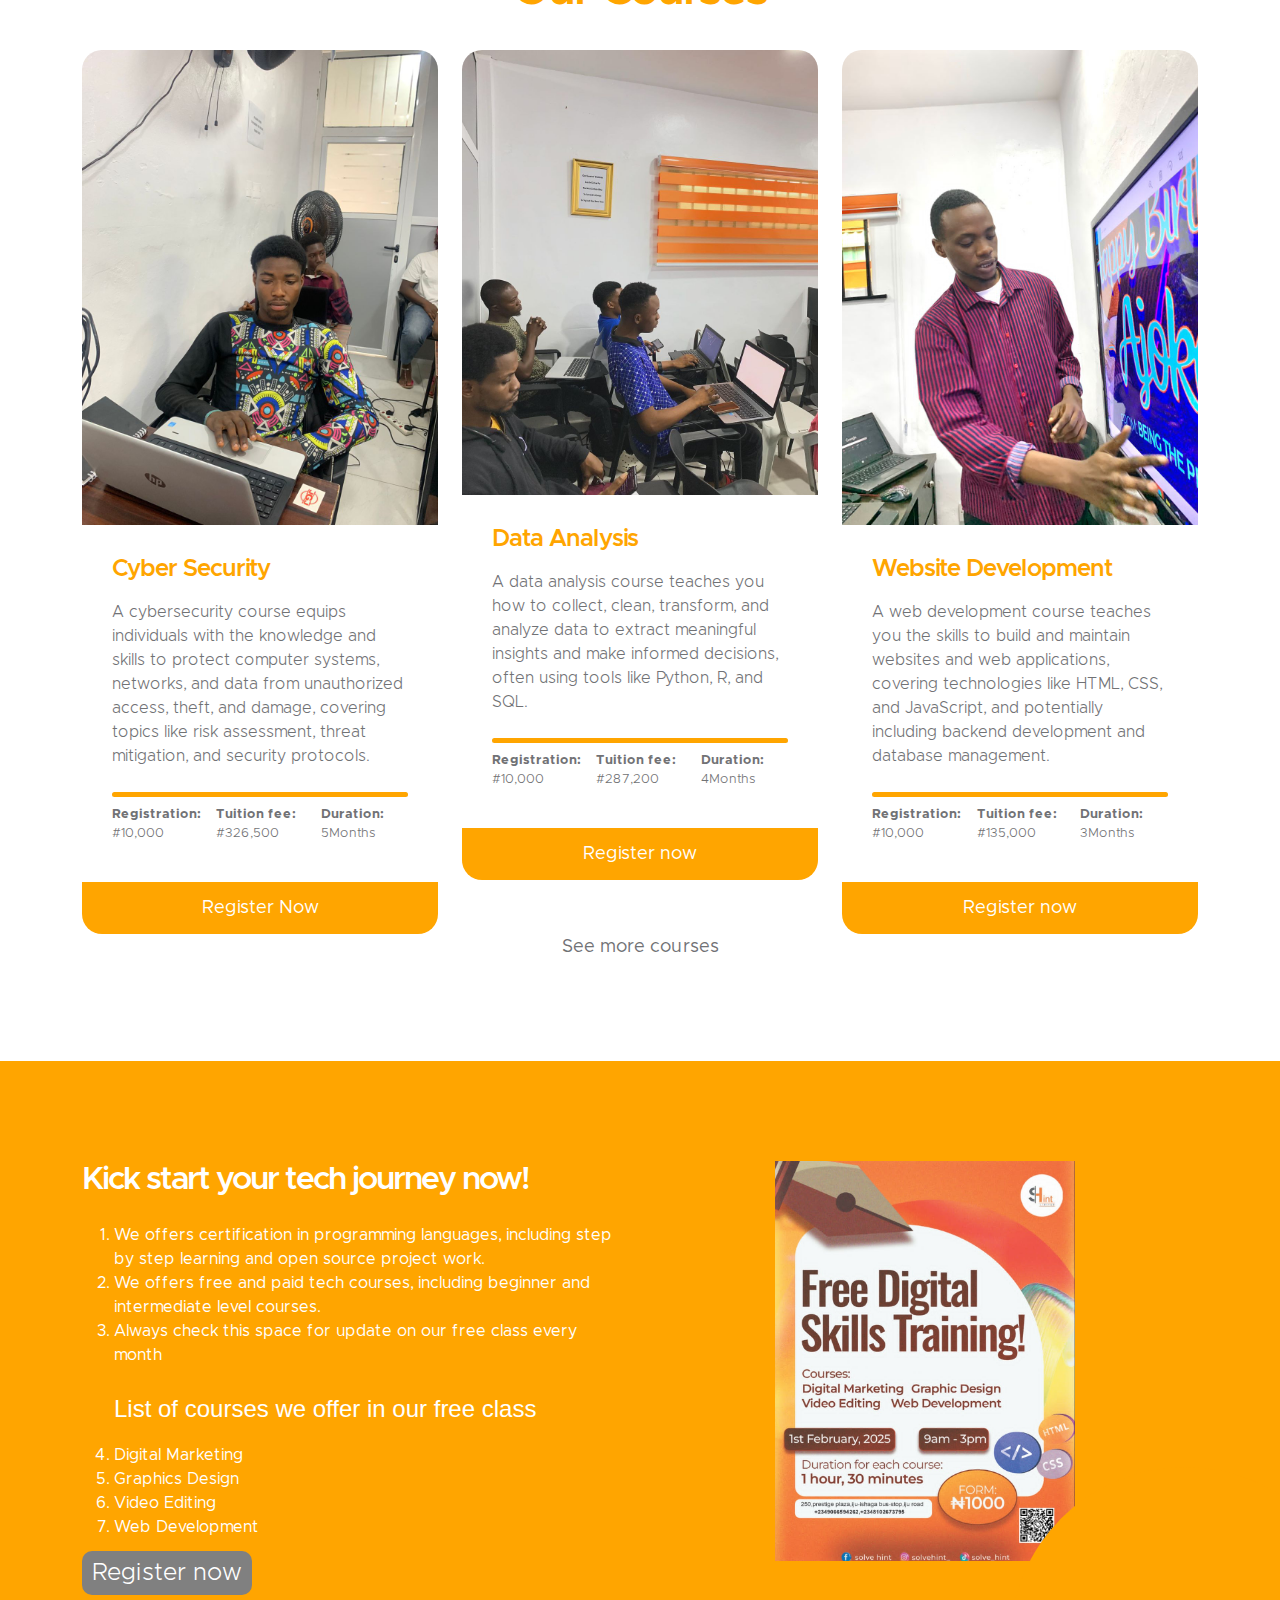
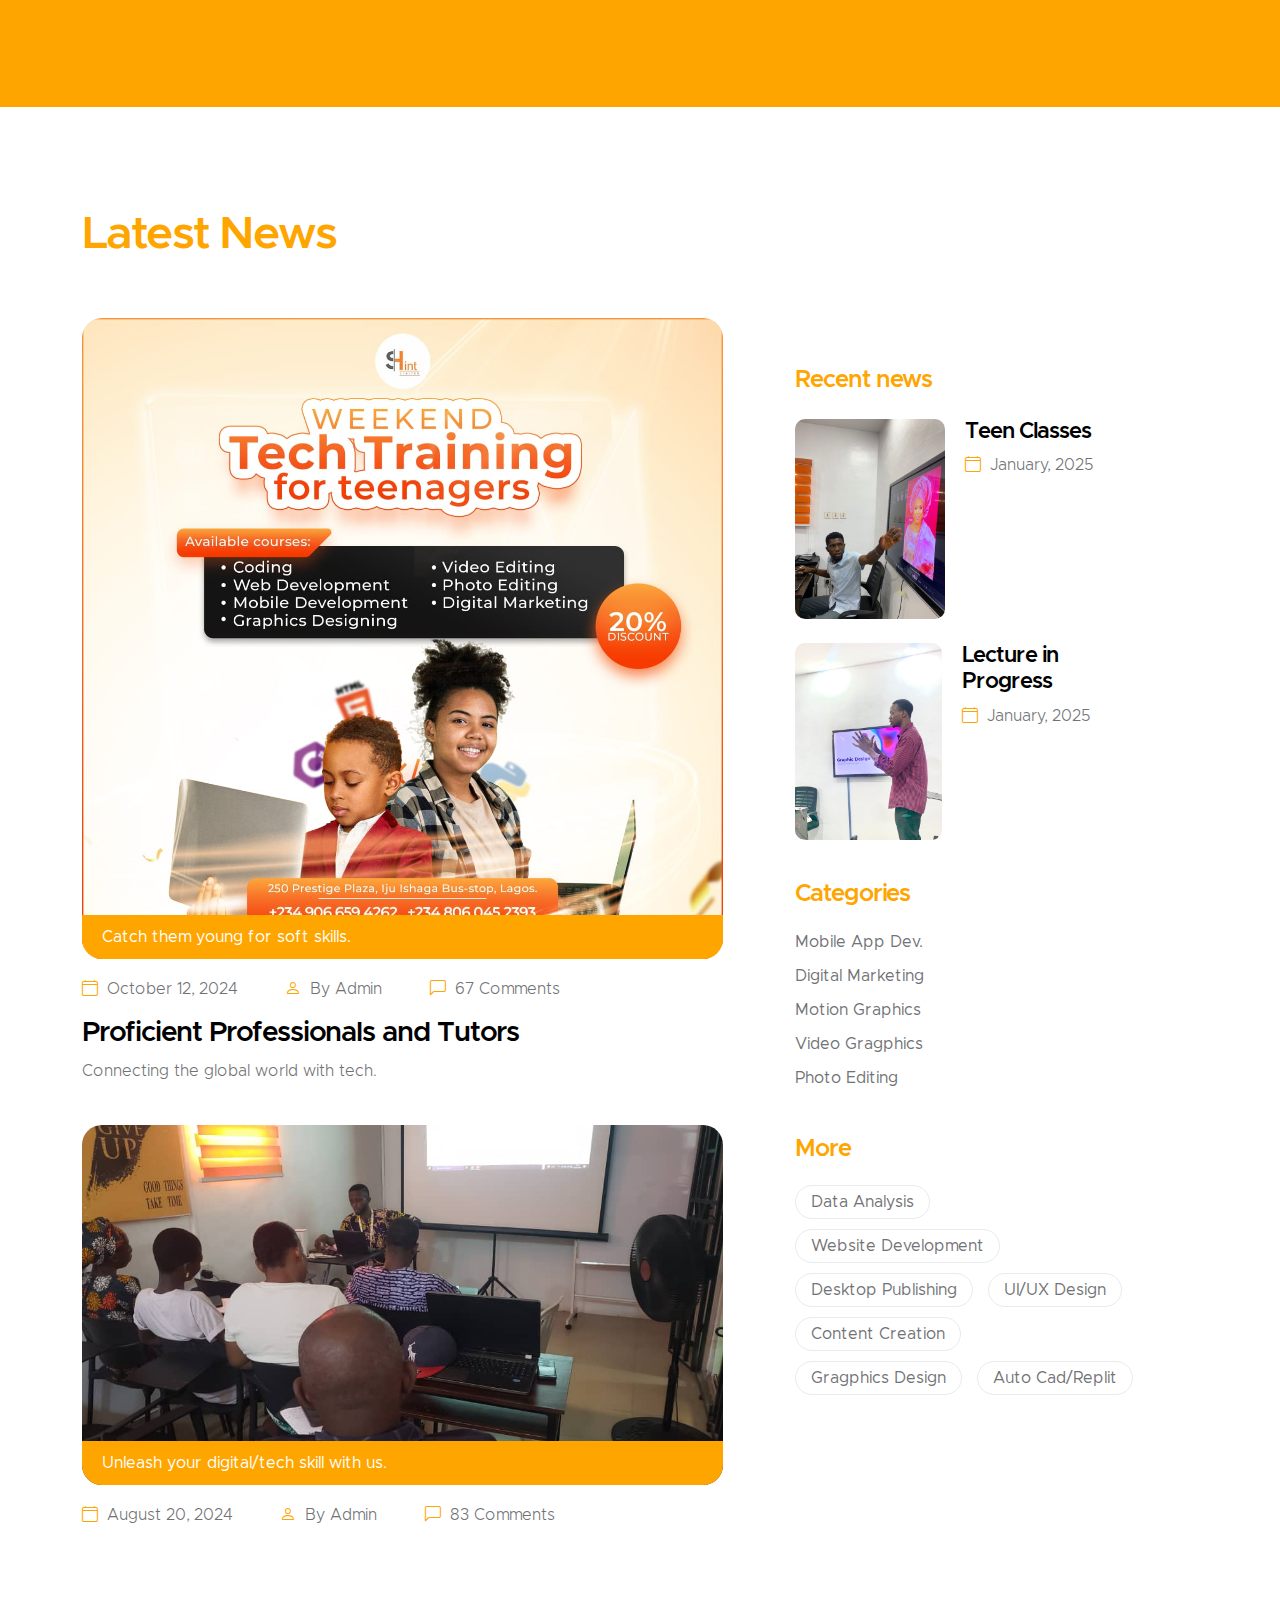
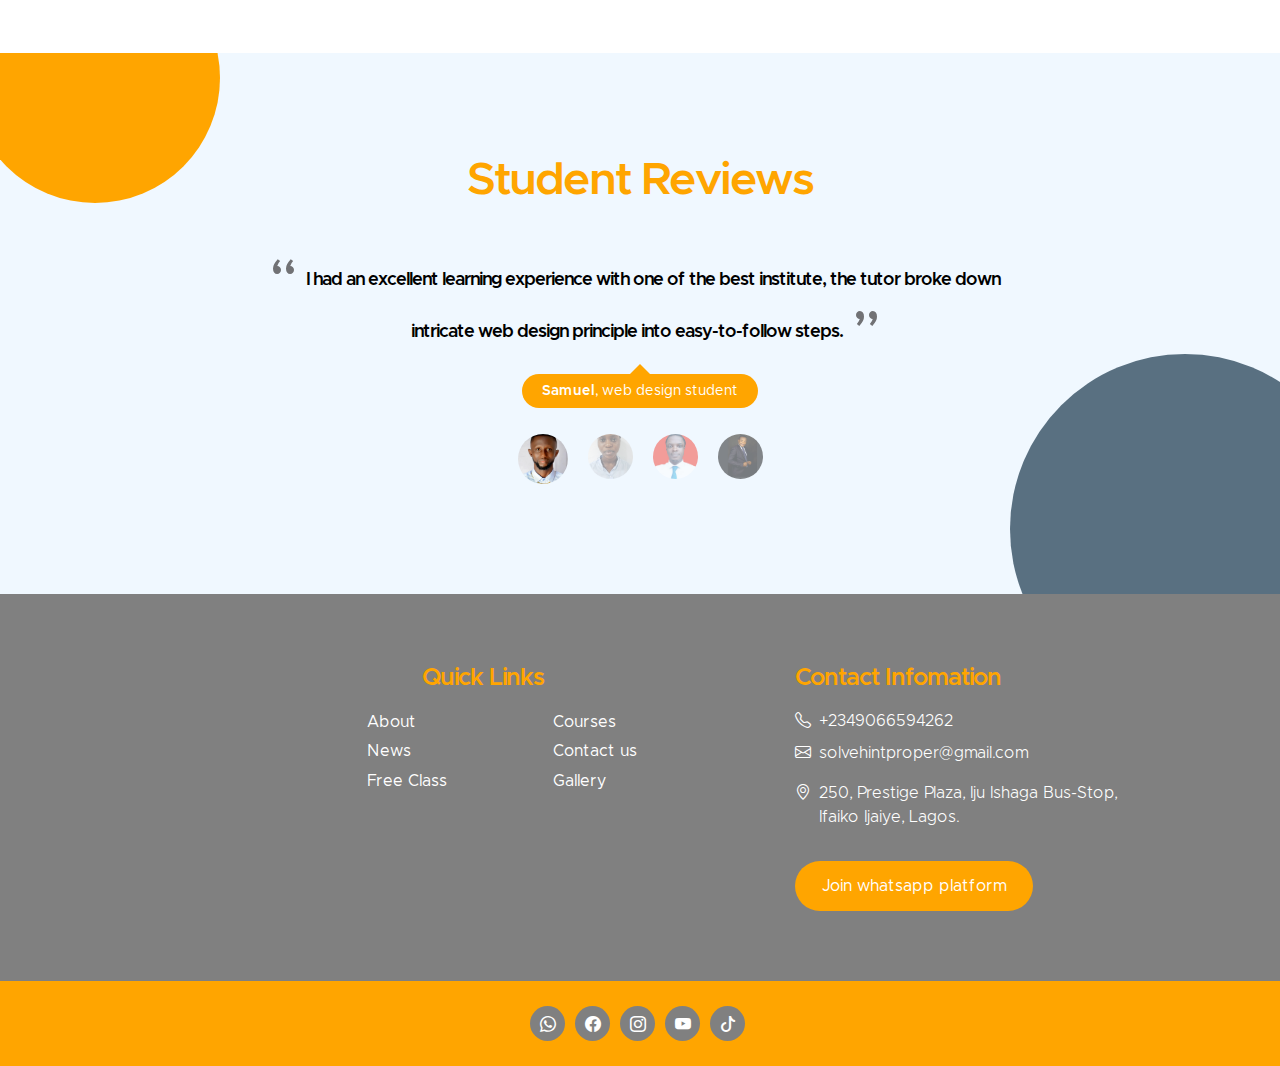
==== commit 57f69d41: "Update index.html" ====
--- a/index.html
+++ b/index.html
@@ -444,7 +444,6 @@
                                 </div>
                             </div>
                             <br>
-                            <a style="margin-left: 100px;font-size: large;" href="course.html">See more courses</a>
                         </div>
 
                         <div class="col-lg-4 col-md-6 col-12">
@@ -482,6 +481,7 @@
                                 </div>
                             </div>
                         </div>
+                          <center><a style="font-size: large;" href="course.html">See more courses</a></center>
 
                     </div>
                 </div>
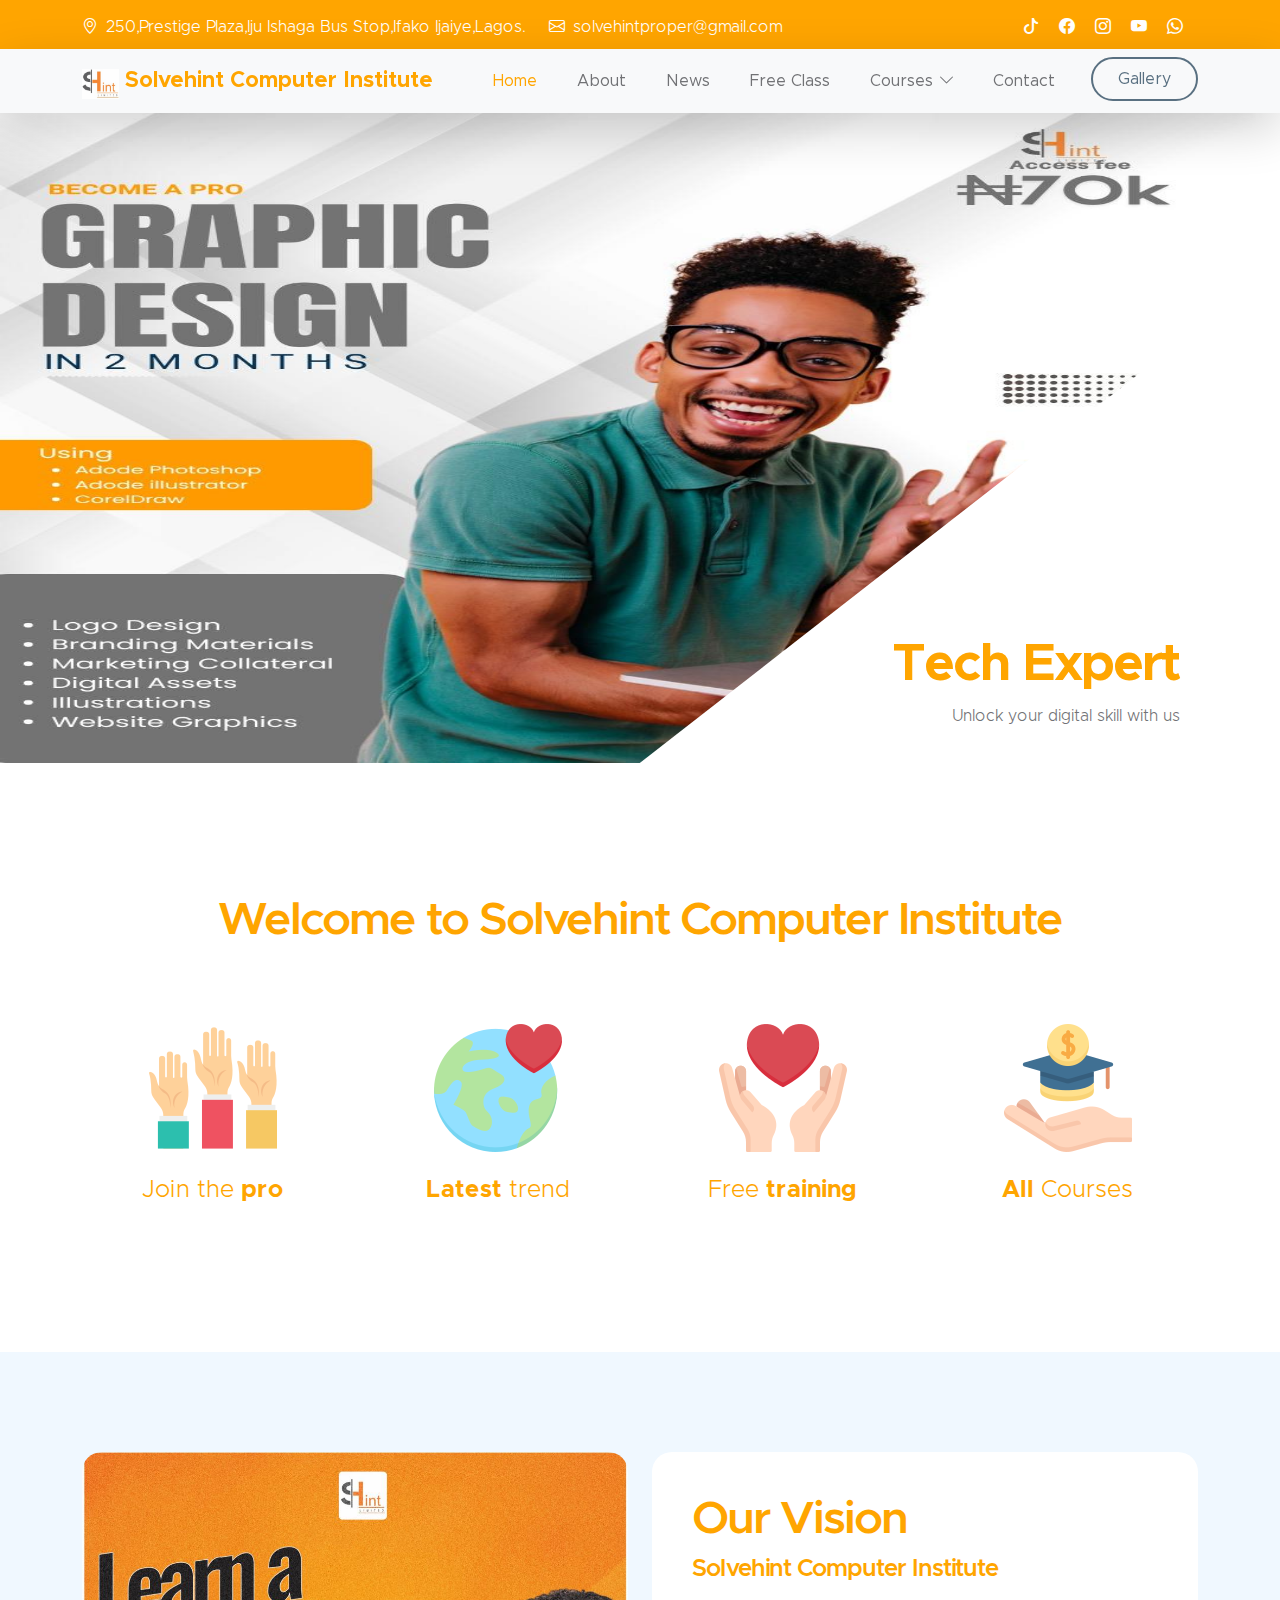
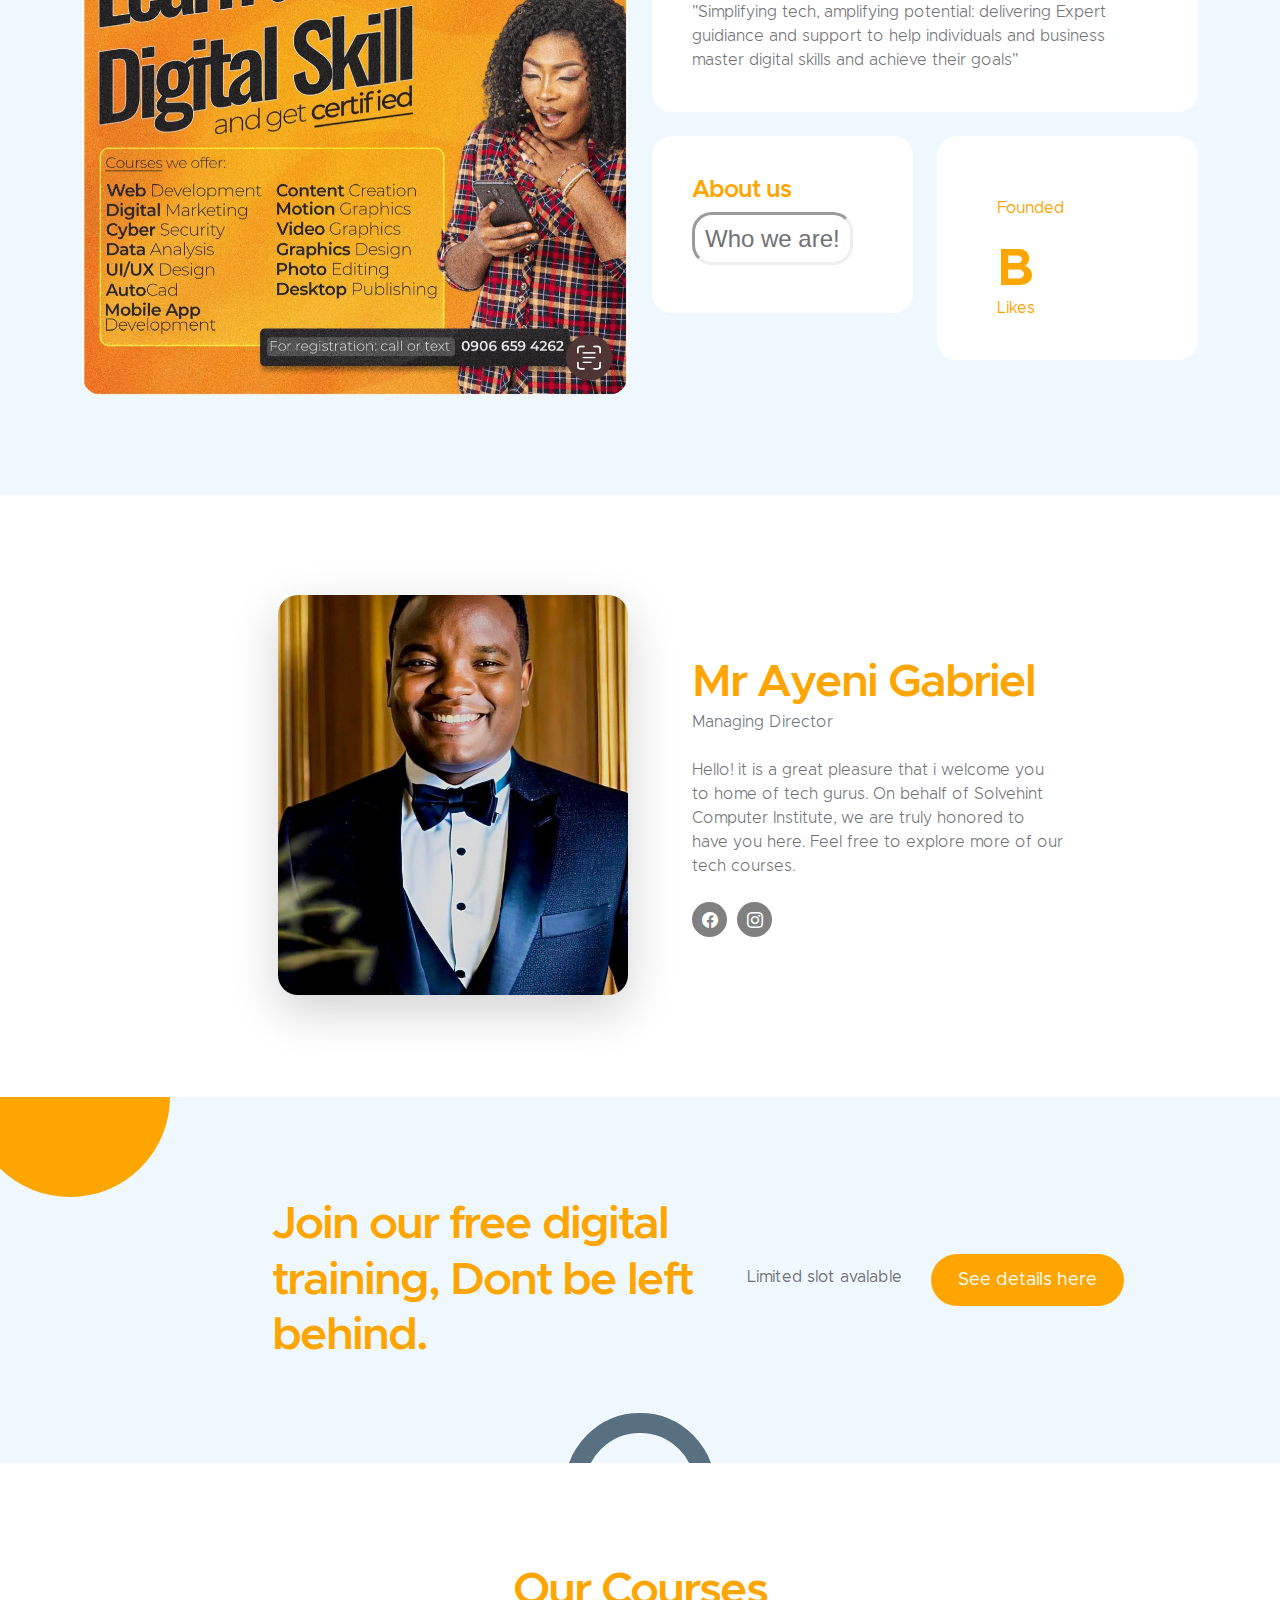
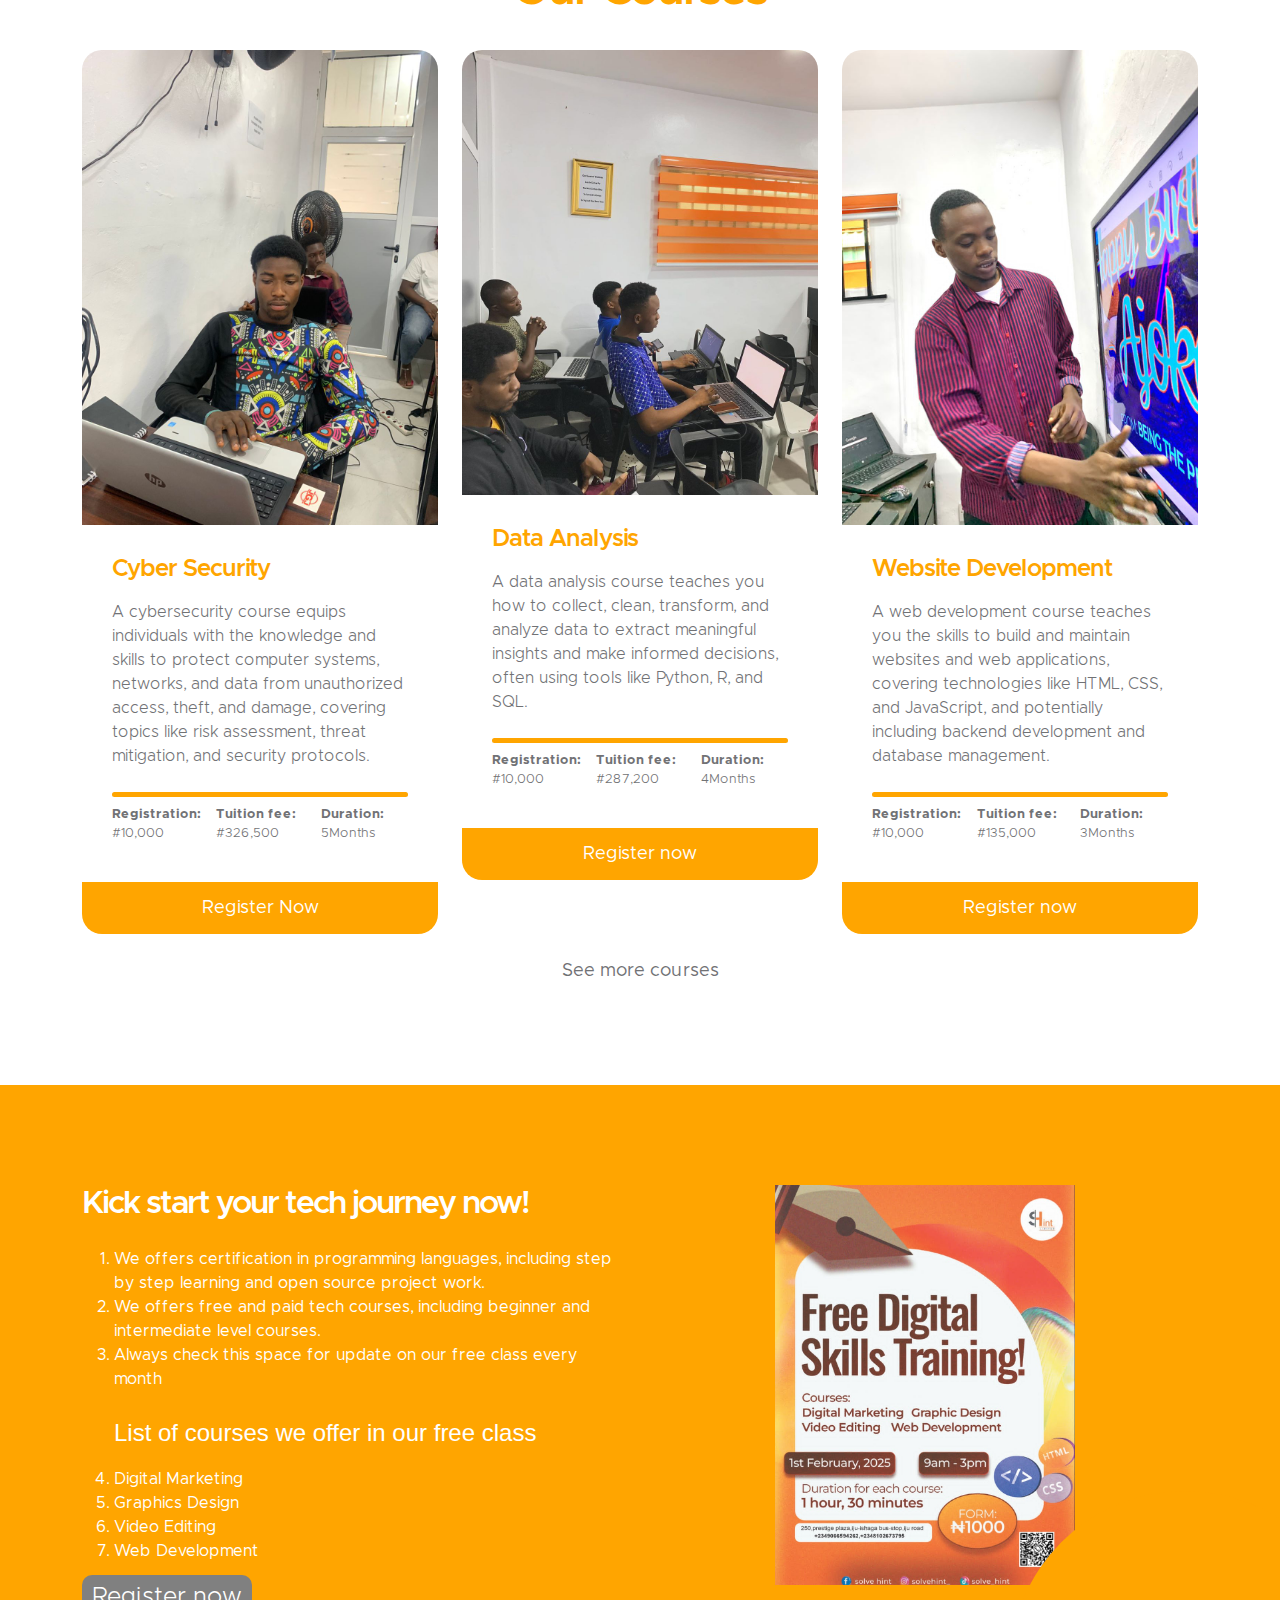
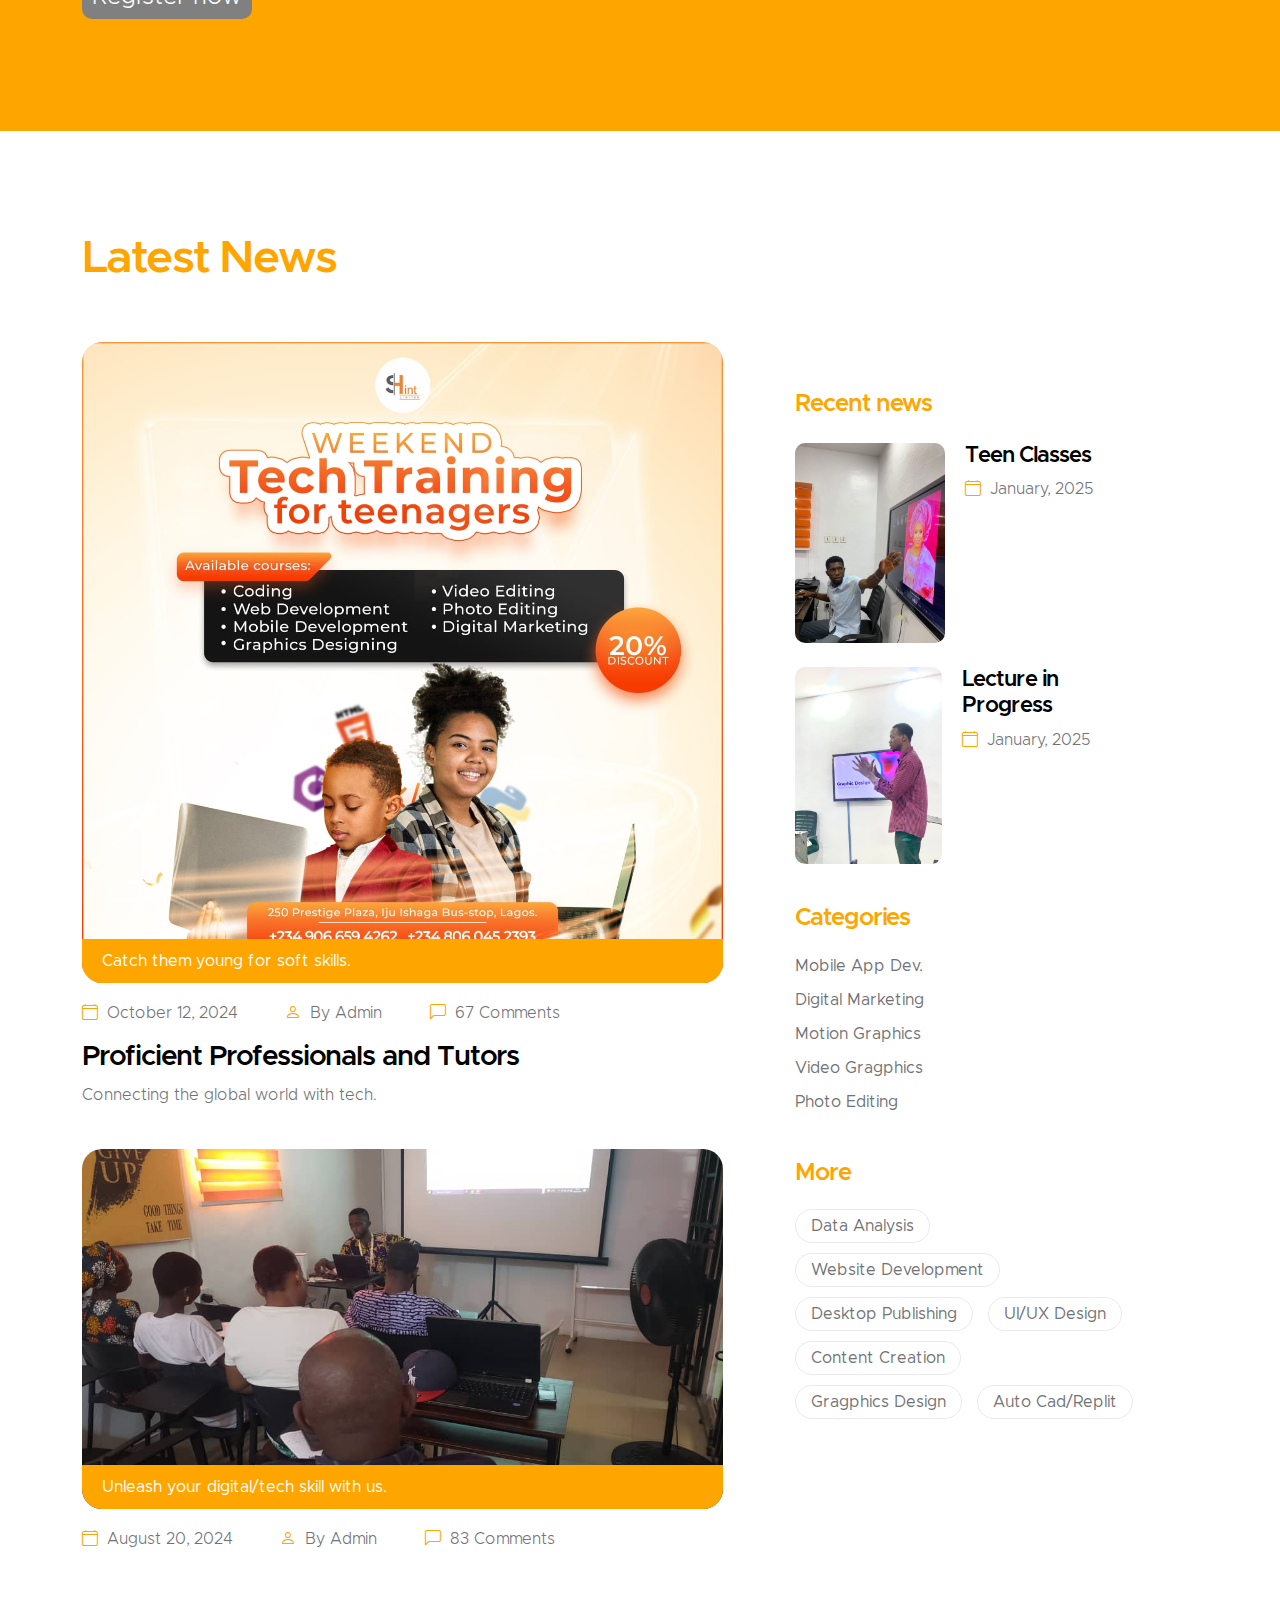
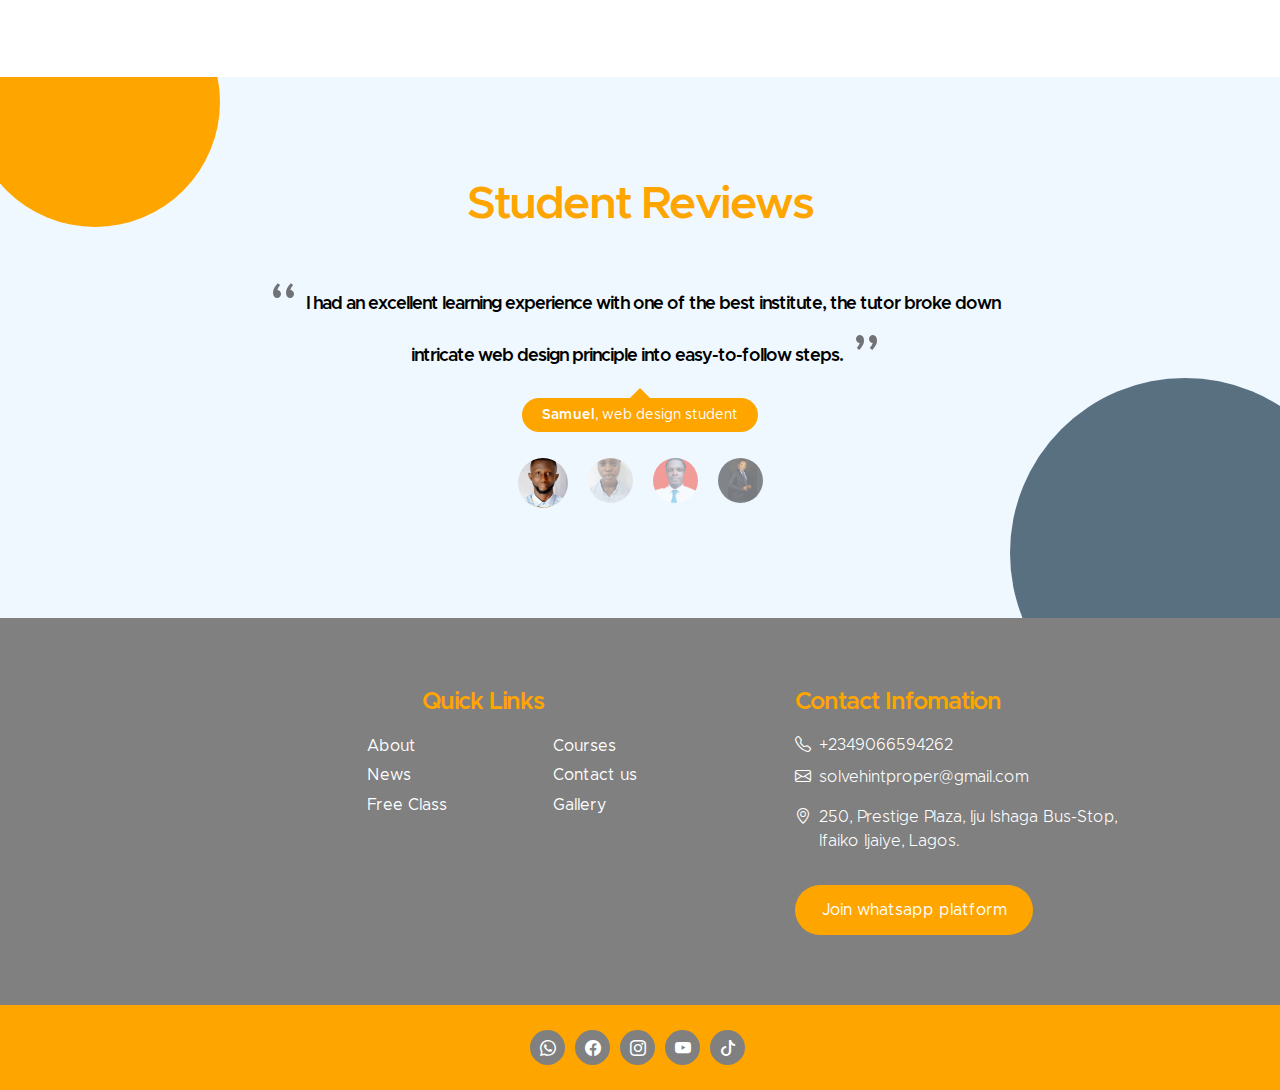
==== commit d10cdd78: "Update index.html" ====
--- a/index.html
+++ b/index.html
@@ -481,10 +481,11 @@
                                 </div>
                             </div>
                         </div>
+
+                    </div>
+                </div>
+                <br>
                           <center><a style="font-size: large;" href="course.html">See more courses</a></center>
-
-                    </div>
-                </div>
             </section>
 
             <section class="volunteer-section section-padding" id="section_4">
